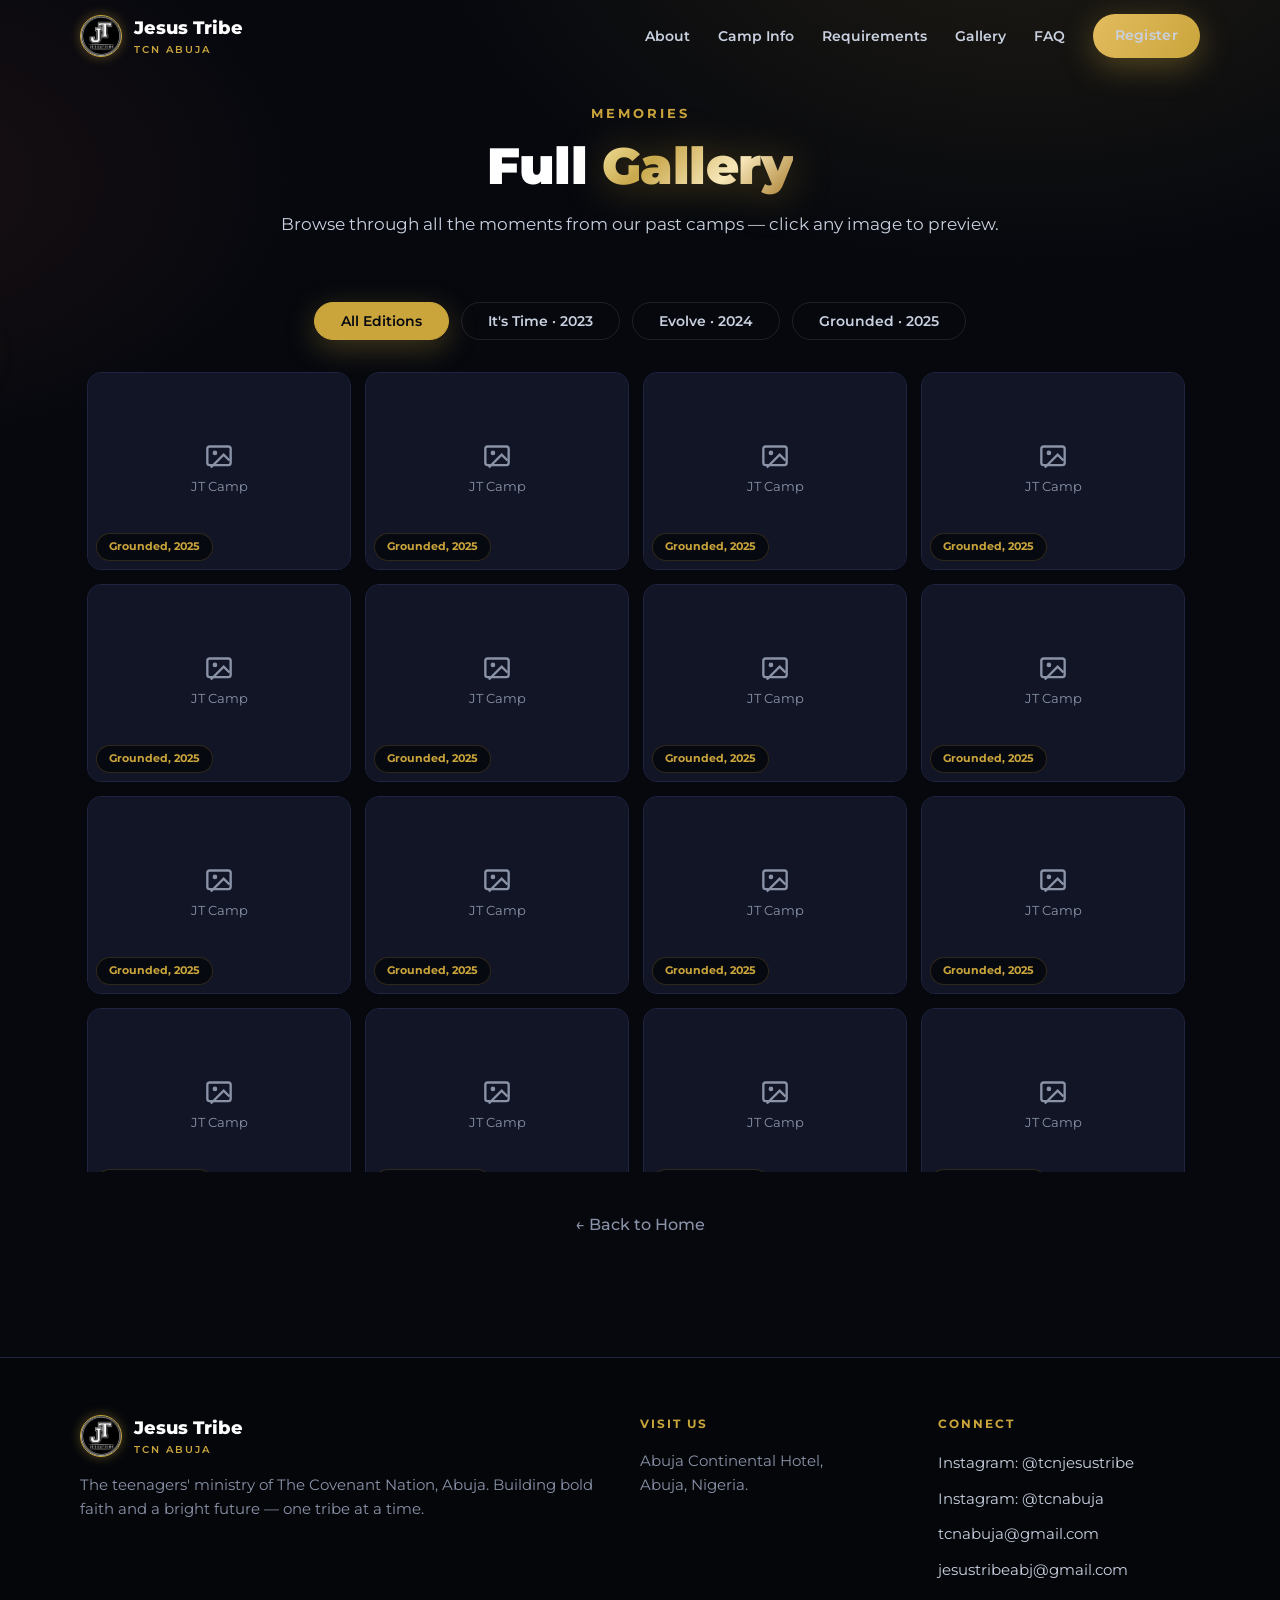
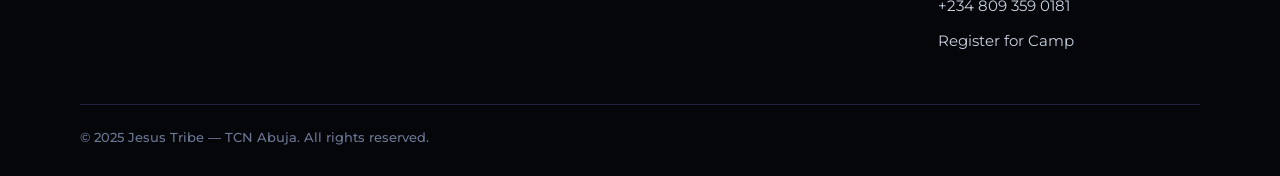
==== gallery.html @ 70e55538 "Update gallery.html" ====
<!DOCTYPE html>
<html lang="en">
<head>
  <meta charset="UTF-8" />
  <meta name="viewport" content="width=device-width, initial-scale=1.0" />
  <title>Gallery — Jesus Tribe Camp | TCN Abuja</title>
  <meta name="description" content="Explore photo memories from Jesus Tribe Abuja Summer Camp — It's Time (2023), Evolve (2024), and Grounded (2025)." />
  <meta property="og:url" content="https://pixelnestudio25.github.io/JT-portal-regen/gallery" />
  <meta property="og:image" content="jt.png" />
  <meta property="og:image:width" content="1200" />
  <meta property="og:image:height" content="1200" />
  <meta property="og:site_name" content="Jesus Tribe Camp — TCN Abuja" />

  <!-- Twitter Card (X/Twitter) -->
  <meta name="twitter:card" content="summary_large_image" />
  <meta name="twitter:title" content="Gallery — Jesus Tribe Abuja Summer Camp" />
  <meta name="twitter:description" content="Explore photo memories from Jesus Tribe Abuja Summer Camp — It's Time (2023), Evolve (2024), and Grounded (2025)." />
  <meta name="twitter:image" content="jt.png" />

  <!-- Favicon (JT monogram) -->
  <link rel="apple-touch-icon" sizes="180x180" href="icon.png">
  <link rel="icon" type="image/png" sizes="32x32" href="favicon-32x32.png">
  <link rel="icon" type="image/png" sizes="16x16" href="favicon-16x16.png">
  <link rel="manifest" href="site.webmanifest">

  <link rel="preconnect" href="https://fonts.googleapis.com" />
  <link rel="preconnect" href="https://fonts.gstatic.com" crossorigin />
  <link href="https://fonts.googleapis.com/css2?family=Montserrat:wght@300;400;500;600;700;800;900&display=swap" rel="stylesheet" />

  <link rel="stylesheet" href="style.css" />

  <style>
    /* ---- Gallery Grid (overrides for full page) ---- */
    .gallery-grid-wrap {
      max-height: 800px;
      overflow-y: auto;
      padding-right: 8px;
      scrollbar-width: thin;
      scrollbar-color: var(--gold) var(--bg-700);
    }
    .gallery-grid-wrap::-webkit-scrollbar {
      width: 6px;
      background: var(--bg-700);
      border-radius: 10px;
    }
    .gallery-grid-wrap::-webkit-scrollbar-thumb {
      background: var(--gold);
      border-radius: 10px;
    }

    .gallery-grid {
      display: flex;
      flex-wrap: wrap;
      gap: 14px;
      justify-content: center;
    }

    .gallery-grid .gallery-item {
      flex: 0 0 calc(25% - 14px);
      min-width: 180px;
      aspect-ratio: 4/3;
      border-radius: var(--radius-sm);
      overflow: hidden;
      position: relative;
      background: var(--bg-700);
      border: 1px solid var(--line);
      transition: transform 0.25s var(--ease), box-shadow 0.25s var(--ease);
      cursor: pointer;
    }

    .gallery-grid .gallery-item:hover {
      transform: scale(1.03);
      box-shadow: 0 16px 32px rgba(202,165,60,0.3);
    }

    .gallery-grid .gallery-item img {
      width: 100%;
      height: 100%;
      object-fit: cover;
      opacity: 0;
      transition: opacity 0.4s ease;
    }
    .gallery-grid .gallery-item img.loaded {
      opacity: 1;
    }

    /* ---- Skeleton Loader ---- */
    .skeleton {
      position: absolute;
      top: 0;
      left: 0;
      width: 100%;
      height: 100%;
      background: var(--bg-700);
      display: flex;
      align-items: center;
      justify-content: center;
      z-index: 1;
    }
    .skeleton::after {
      content: '';
      position: absolute;
      top: 0;
      left: 0;
      right: 0;
      bottom: 0;
      background: linear-gradient(
        90deg,
        var(--bg-700) 25%,
        var(--bg-600) 50%,
        var(--bg-700) 75%
      );
      background-size: 200% 100%;
      animation: shimmer 1.5s infinite;
    }
    @keyframes shimmer {
      0% { background-position: -200% 0; }
      100% { background-position: 200% 0; }
    }
    .skeleton.hidden {
      display: none;
    }

    .gallery-grid .edition-tag {
      position: absolute;
      bottom: 8px;
      left: 8px;
      background: rgba(6,8,14,0.85);
      color: var(--gold);
      font-size: 0.7rem;
      font-weight: 700;
      padding: 4px 12px;
      border-radius: 100px;
      backdrop-filter: blur(6px);
      pointer-events: auto;
      cursor: pointer;
      transition: background 0.2s ease;
      border: 1px solid rgba(202,165,60,0.2);
      z-index: 2;
    }

    .gallery-grid .edition-tag:hover {
      background: rgba(202,165,60,0.2);
    }

    /* ---- Filter Buttons ---- */
    .gallery-filters {
      display: flex;
      flex-wrap: wrap;
      gap: 12px;
      justify-content: center;
      margin-bottom: 32px;
    }

    .filter-btn {
      padding: 10px 26px;
      border-radius: 100px;
      font-weight: 600;
      font-size: 0.85rem;
      background: transparent;
      color: var(--text-soft);
      border: 1px solid var(--glass-border);
      cursor: pointer;
      transition: all 0.3s ease;
      font-family: inherit;
    }

    .filter-btn.active {
      background: var(--gold);
      color: var(--bg-deep);
      border-color: var(--gold);
      box-shadow: 0 8px 30px rgba(202,165,60,0.3);
    }

    .filter-btn:hover:not(.active) {
      border-color: var(--gold);
      color: var(--gold);
    }

    /* ---- Lightbox (Premium Slider) ---- */
    .lightbox {
      position: fixed;
      top: 0;
      left: 0;
      width: 100%;
      height: 100%;
      background: rgba(0,0,0,0.92);
      backdrop-filter: blur(8px);
      z-index: 1000;
      opacity: 0;
      pointer-events: none;
      transition: opacity 0.4s ease;
      display: flex;
      align-items: center;
      justify-content: center;
    }

    .lightbox.open {
      opacity: 1;
      pointer-events: auto;
    }

    .lightbox-content {
      position: relative;
      width: 100%;
      height: 100%;
      max-width: 1200px;
      max-height: 90vh;
      overflow: hidden;
      display: flex;
      align-items: center;
      justify-content: center;
      box-sizing: border-box;
      padding: 0 70px;
    }

    /* ---- Stage (single-image, pixel-based — no percentage drift) ---- */
    .lightbox-stage {
      position: relative;
      width: 100%;
      height: 100%;
      display: flex;
      align-items: center;
      justify-content: center;
      overflow: hidden;
      touch-action: pan-y;
    }

    .lightbox-stage img {
      max-width: 100%;
      max-height: 100%;
      width: auto;
      height: auto;
      object-fit: contain;
      border-radius: 8px;
      box-shadow: 0 20px 60px rgba(0,0,0,0.6);
      user-select: none;
      -webkit-user-drag: none;
      will-change: transform, opacity;
    }

    .lightbox-spinner {
      position: absolute;
      width: 38px;
      height: 38px;
      border-radius: 50%;
      border: 3px solid rgba(255,255,255,0.15);
      border-top-color: var(--gold);
      animation: lb-spin 0.8s linear infinite;
      opacity: 0;
      transition: opacity 0.2s ease;
      pointer-events: none;
    }
    .lightbox-spinner.show { opacity: 1; }
    @keyframes lb-spin { to { transform: rotate(360deg); } }

    /* ---- Navigation Buttons ---- */
    .lightbox-btn {
      position: absolute;
      top: 50%;
      transform: translateY(-50%);
      width: 56px;
      height: 56px;
      border-radius: 50%;
      background: rgba(255,255,255,0.1);
      backdrop-filter: blur(10px);
      border: 1px solid rgba(255,255,255,0.2);
      color: #fff;
      font-size: 28px;
      display: flex;
      align-items: center;
      justify-content: center;
      cursor: pointer;
      transition: all 0.3s ease;
      z-index: 10;
      outline: none;
    }

    .lightbox-btn:hover {
      background: rgba(255,255,255,0.25);
      transform: translateY(-50%) scale(1.1);
      border-color: var(--gold);
      color: var(--gold);
    }

    .lightbox-btn.prev {
      left: 20px;
    }
    .lightbox-btn.next {
      right: 20px;
    }

    /* ---- Close Button ---- */
    .lightbox-close {
      position: absolute;
      top: 24px;
      right: 24px;
      width: 44px;
      height: 44px;
      border: none;
      background: rgba(255,255,255,0.1);
      backdrop-filter: blur(10px);
      border-radius: 50%;
      color: #fff;
      font-size: 28px;
      display: flex;
      align-items: center;
      justify-content: center;
      cursor: pointer;
      transition: all 0.3s ease;
      z-index: 20;
      border: 1px solid rgba(255,255,255,0.2);
    }

    .lightbox-close:hover {
      background: rgba(255,255,255,0.25);
      transform: rotate(90deg) scale(1.1);
      color: var(--gold);
    }

    /* ---- Counter ---- */
    .lightbox-counter {
      position: absolute;
      bottom: 30px;
      left: 50%;
      transform: translateX(-50%);
      color: rgba(255,255,255,0.6);
      font-size: 0.95rem;
      font-weight: 500;
      background: rgba(0,0,0,0.4);
      padding: 8px 20px;
      border-radius: 100px;
      backdrop-filter: blur(6px);
      border: 1px solid rgba(255,255,255,0.1);
      z-index: 10;
      letter-spacing: 1px;
    }

    /* ---- Responsive ---- */
    @media (max-width: 900px) {
      .gallery-grid .gallery-item { flex: 0 0 calc(33.33% - 14px); }
      .lightbox-content { padding: 0 56px; }
      .lightbox-btn {
        width: 44px;
        height: 44px;
        font-size: 22px;
      }
      .lightbox-btn.prev { left: 10px; }
      .lightbox-btn.next { right: 10px; }
    }
    @media (max-width: 680px) {
      .gallery-grid .gallery-item { flex: 0 0 calc(50% - 14px); min-width: unset; }
      .filter-btn { padding: 8px 16px; font-size: 0.75rem; }
      .lightbox-content { padding: 0 44px; }
      .lightbox-btn {
        width: 40px;
        height: 40px;
        font-size: 18px;
      }
      .lightbox-close {
        top: 12px;
        right: 12px;
        width: 36px;
        height: 36px;
        font-size: 22px;
      }
      .lightbox-counter { bottom: 16px; font-size: 0.8rem; padding: 6px 14px; }
    }
    @media (max-width: 420px) {
      .gallery-grid .gallery-item { flex: 0 0 calc(100% - 14px); }
      .lightbox-content { padding: 0 8px; }
      .lightbox-btn.prev { left: 4px; }
      .lightbox-btn.next { right: 4px; }
    }

    /* ---- Placeholder fallback (on error) ---- */
    .placeholder-fallback {
      position: absolute;
      top: 0;
      left: 0;
      width: 100%;
      height: 100%;
      display: flex;
      flex-direction: column;
      align-items: center;
      justify-content: center;
      background: var(--bg-700);
      color: var(--text-muted);
      font-size: 0.8rem;
      z-index: 1;
    }
    .placeholder-fallback svg {
      margin-bottom: 6px;
      width: 28px;
      height: 28px;
      stroke: var(--text-muted);
    }
  </style>
</head>

<body>

  <!-- ======== MOBILE MENU OVERLAY (slides from left) ======== -->
    <div class="mobile-menu-overlay" id="mobileMenuOverlay"></div>
    <nav class="mobile-menu" id="mobileMenu">
        <div class="mobile-menu-inner">
            <button class="mobile-close" id="mobileClose" aria-label="Close menu">
                <svg viewBox="0 0 24 24" width="28" height="28"><path d="M18 6L6 18M6 6l12 12" stroke="currentColor" stroke-width="2"/></svg>
            </button>
            <ul class="mobile-nav-links">
                <li><a href="index.html#about">About</a></li>
                <li><a href="index.html#info">Camp Info</a></li>
                <li><a href="requirements.html">Requirements</a></li>
                <li><a href="gallery.html">Gallery</a></li>
                <li><a href="index.html#faq">FAQ</a></li>
                <li><a href="https://docs.google.com/forms/d/1kpnIahSj8LwPsCqpc6NtySA5wL6x3ZLZyK99R5Oj99w/viewform?edit_requested=true" target="_blank" rel="noopener" class="btn btn-gold mobile-register-btn">Register Now</a></li>
            </ul>
        </div>
    </nav>

    <!-- ======== NAVBAR ======== -->
    <nav class="nav" id="nav">
        <div class="container nav-inner">
            <a href="index.html" class="nav-brand">
                <span class="nav-logo">
                    <img src="jt__icon.png" alt="Jesus Tribe" style="width:100%; height:100%; object-fit:contain;" onerror="this.style.display='none'; this.parentNode.innerHTML='<span class=\'logo-fallback\'>JT</span>';" />
                    <span class="logo-fallback" style="display:none;">JT</span>
                </span>
                <span class="nav-brand-text">
                    Jesus Tribe
                    <small>TCN ABUJA</small>
                </span>
            </a>

            <!-- Desktop links -->
            <ul class="nav-links">
                <li><a href="index.html#about">About</a></li>
                <li><a href="index.html#info">Camp Info</a></li>
                <li><a href="requirements.html">Requirements</a></li>
                <li><a href="gallery.html">Gallery</a></li>
                <li><a href="index.html#faq">FAQ</a></li>
                <li><a href="https://docs.google.com/forms/d/1kpnIahSj8LwPsCqpc6NtySA5wL6x3ZLZyK99R5Oj99w/viewform?edit_requested=true" target="_blank" rel="noopener" class="btn btn-gold nav-register">Register</a></li>
            </ul>

            <!-- Mobile hamburger -->
            <button class="nav-toggle" id="navToggle" aria-label="Open menu">
                <svg viewBox="0 0 24 24" width="28" height="28"><path d="M3 12h18M3 6h18M3 18h18" stroke="currentColor" stroke-width="2"/></svg>
            </button>
        </div>
    </nav>

  <!-- ===== GALLERY PAGE ===== -->
  <section class="section" style="padding-top:100px;">
    <div class="container">
      <div class="section-head reveal">
        <span class="eyebrow">Memories</span>
        <h2>Full <span class="text-gradient">Gallery</span></h2>
        <p>Browse through all the moments from our past camps — click any image to preview.</p>
      </div>

      <!-- FILTERS -->
      <div class="gallery-filters reveal">
        <button class="filter-btn active" data-edition="all">All Editions</button>
        <button class="filter-btn" data-edition="It's Time, 2023">It's Time · 2023</button>
        <button class="filter-btn" data-edition="Evolve, 2024">Evolve · 2024</button>
        <button class="filter-btn" data-edition="Grounded, 2025">Grounded · 2025</button>
      </div>

      <!-- GRID -->
      <div class="gallery-grid-wrap reveal">
        <div class="gallery-grid" id="galleryGrid">
          <!-- Populated by JS -->
        </div>
      </div>

      <!-- Back Link -->
      <div style="text-align:center; margin-top:40px;">
        <a href="index.html" style="color:var(--text-muted); font-weight:500; transition:color 0.2s;" onmouseover="this.style.color='var(--gold)'" onmouseout="this.style.color='var(--text-muted)'">← Back to Home</a>
      </div>
    </div>
  </section>

  <!-- ===== LIGHTBOX (Premium) ===== -->
  <div class="lightbox" id="lightbox" role="dialog" aria-modal="true" aria-label="Photo viewer">
    <div class="lightbox-content">
      <!-- Close Button -->
      <button class="lightbox-close" id="lightboxClose" aria-label="Close">
        <svg viewBox="0 0 24 24" width="24" height="24"><path d="M18 6L6 18M6 6l12 12" stroke="currentColor" stroke-width="2"/></svg>
      </button>

      <!-- Navigation Buttons -->
      <button class="lightbox-btn prev" id="lightboxPrev" aria-label="Previous">
        ‹
      </button>
      <button class="lightbox-btn next" id="lightboxNext" aria-label="Next">
        ›
      </button>

      <!-- Stage -->
      <div class="lightbox-stage" id="lightboxStage">
        <div class="lightbox-spinner" id="lightboxSpinner"></div>
        <img id="lightboxImg" src="" alt="" draggable="false" decoding="async" />
      </div>

      <!-- Counter -->
      <div class="lightbox-counter" id="lightboxCounter">1 / 1</div>
    </div>
  </div>

  <!-- ======== FOOTER ======== -->
    <footer class="footer">
        <div class="container">
            <div class="footer-grid">
                <div>
                    <div class="footer-brand">
                        <span class="nav-logo">
                            <img src="jt__icon.png" alt="Jesus Tribe" onerror="this.style.display='none'; this.parentNode.innerHTML='<span class=\'logo-fallback\'>JT</span>';" />
                        </span>
                        <span class="nav-brand-text" style="font-family:'Montserrat', sans-serif; font-weight:800;">
                            Jesus Tribe<small style="color:var(--gold);">TCN ABUJA</small>
                        </span>
                    </div>
                    <p>The teenagers' ministry of The Covenant Nation, Abuja. Building bold faith and a bright future — one tribe at a time.</p>
                </div>
                <div>
                    <h5>Visit Us</h5>
                    <p>Abuja Continental Hotel,<br />Abuja, Nigeria.</p>
                </div>
                <div>
                    <h5>Connect</h5>
                    <ul>
                        <li><a href="https://instagram.com/tcnjesustribe" target="_blank" rel="noopener">Instagram: @tcnjesustribe</a></li>
                        <li><a href="https://instagram.com/tcnabuja" target="_blank" rel="noopener">Instagram: @tcnabuja</a></li>
                        <li><a href="mailto:tcnabuja@gmail.com">tcnabuja@gmail.com</a></li>
                        <li><a href="mailto:jesustribeabj@gmail.com">jesustribeabj@gmail.com</a></li>
                        <li><a href="tel:+2348093590181">+234 809 359 0181</a></li>
                        <li><a href="https://docs.google.com/forms/d/1kpnIahSj8LwPsCqpc6NtySA5wL6x3ZLZyK99R5Oj99w/viewform?edit_requested=true" target="_blank" rel="noopener">Register for Camp</a></li>
                    </ul>
                </div>
            </div>
            <div class="footer-bottom">
                <small>© <span id="year">2025</span> Jesus Tribe — TCN Abuja. All rights reserved.</small>
            </div>
        </div>
    </footer>

  <!-- ===== SCRIPTS ===== -->
  <script>
    // ============================================================
    //  GALLERY — FULL FILTERABLE GRID
    // ============================================================

    var galleryPhotos = [];
    var filteredPhotos = [];

    // ---- PHOTOS ARRAY (full) ----
    galleryPhotos = [
      // ===== Grounded, 2025 (30 images) =====
      { label: 'Main Worship', src: 'https://res.cloudinary.com/mijmkfdo/image/upload/IMG_6537.jpg', edition: "Grounded, 2025" },
      { label: 'Moments', src: 'https://res.cloudinary.com/mijmkfdo/image/upload/IMG_5900.jpg', edition: "Grounded, 2025" },
      { label: 'Sessions', src: 'https://res.cloudinary.com/mijmkfdo/image/upload/IMG_5908.jpg', edition: "Grounded, 2025" },
      { label: 'Moments', src: 'https://res.cloudinary.com/mijmkfdo/image/upload/IMG_6343.jpg', edition: "Grounded, 2025" },
      { label: 'Moments', src: 'https://res.cloudinary.com/mijmkfdo/image/upload/IMG_6397.jpg', edition: "Grounded, 2025" },
      { label: 'Moments', src: 'https://res.cloudinary.com/mijmkfdo/image/upload/IMG_6402.jpg', edition: "Grounded, 2025" },
      { label: 'Creative Tracks', src: 'https://res.cloudinary.com/mijmkfdo/image/upload/IMG_6419.jpg', edition: "Grounded, 2025" },
      { label: 'Moments', src: 'https://res.cloudinary.com/mijmkfdo/image/upload/IMG_6421.jpg', edition: "Grounded, 2025" },
      { label: 'Camp Highlights', src: 'https://res.cloudinary.com/mijmkfdo/image/upload/IMG_6460.jpg', edition: "Grounded, 2025" },
      { label: 'Arrival & Check-in', src: 'https://res.cloudinary.com/mijmkfdo/image/upload/IMG_5181.jpg', edition: "Grounded, 2025" },
      { label: 'Moments', src: 'https://res.cloudinary.com/mijmkfdo/image/upload/IMG_5183.jpg', edition: "Grounded, 2025" },
      { label: 'Moments', src: 'https://res.cloudinary.com/mijmkfdo/image/upload/IMG_5189.jpg', edition: "Grounded, 2025" },
      { label: 'Teaching Session', src: 'https://res.cloudinary.com/mijmkfdo/image/upload/IMG_5192.jpg', edition: "Grounded, 2025" },
      { label: 'Games & Fun', src: 'https://res.cloudinary.com/mijmkfdo/image/upload/IMG_5200.jpg', edition: "Grounded, 2025" },
      { label: 'Small Groups', src: 'https://res.cloudinary.com/mijmkfdo/image/upload/IMG_5209.jpg', edition: "Grounded, 2025" },
      { label: 'Prayer Session', src: 'https://res.cloudinary.com/mijmkfdo/image/upload/IMG_5210.jpg', edition: "Grounded, 2025" },
      { label: 'Group Activities', src: 'https://res.cloudinary.com/mijmkfdo/image/upload/IMG_5215.jpg', edition: "Grounded, 2025" },
      { label: 'Crowd Energy', src: 'https://res.cloudinary.com/mijmkfdo/image/upload/IMG_4745.jpg', edition: "Grounded, 2025" },
      { label: 'Attendee Portrait', src: 'https://res.cloudinary.com/mijmkfdo/image/upload/IMG_4767.jpg', edition: "Grounded, 2025" },
      { label: 'Group Interaction', src: 'https://res.cloudinary.com/mijmkfdo/image/upload/IMG_4771.jpg', edition: "Grounded, 2025" },
      { label: 'Attentive Listener', src: 'https://res.cloudinary.com/mijmkfdo/image/upload/IMG_4779.jpg', edition: "Grounded, 2025" },
      { label: 'Seated Audience', src: 'https://res.cloudinary.com/mijmkfdo/image/upload/IMG_4787.jpg', edition: "Grounded, 2025" },
      { label: 'Event Atmosphere', src: 'https://res.cloudinary.com/mijmkfdo/image/upload/IMG_4790.jpg', edition: "Grounded, 2025" },
      { label: 'Speaker Moment', src: 'https://res.cloudinary.com/mijmkfdo/image/upload/IMG_4806.jpg', edition: "Grounded, 2025" },
      { label: 'Keynote Session', src: 'https://res.cloudinary.com/mijmkfdo/image/upload/IMG_4868.jpg', edition: "Grounded, 2025" },
      { label: 'Engaged Attendees', src: 'https://res.cloudinary.com/mijmkfdo/image/upload/IMG_4881.jpg', edition: "Grounded, 2025" },
      { label: 'Evening Crowd', src: 'https://res.cloudinary.com/mijmkfdo/image/upload/IMG_4896.jpg', edition: "Grounded, 2025" },
      { label: 'Networking Moment', src: 'https://res.cloudinary.com/mijmkfdo/image/upload/IMG_4900.jpg', edition: "Grounded, 2025" },
      { label: 'Stage Overview', src: 'https://res.cloudinary.com/mijmkfdo/image/upload/IMG_4930.jpg', edition: "Grounded, 2025" },

      // ===== It's Time, 2023 (20 images) =====
      { label: 'Check-in', src: 'https://res.cloudinary.com/mijmkfdo/image/upload/_MG_0476.jpg', edition: "It's Time, 2023" },
      { label: 'Moments', src: 'https://res.cloudinary.com/mijmkfdo/image/upload/_MG_0477.jpg', edition: "It's Time, 2023" },
      { label: 'Workshop', src: 'https://res.cloudinary.com/mijmkfdo/image/upload/_MG_0487.jpg', edition: "It's Time, 2023" },
      { label: 'Networking', src: 'https://res.cloudinary.com/mijmkfdo/image/upload/_MG_0488.jpg', edition: "It's Time, 2023" },
      { label: 'Community', src: 'https://res.cloudinary.com/mijmkfdo/image/upload/_MG_0496.jpg', edition: "It's Time, 2023" },
      { label: 'Group Photo', src: 'https://res.cloudinary.com/mijmkfdo/image/upload/_MG_1285.jpg', edition: "It's Time, 2023" },
      { label: 'Team', src: 'https://res.cloudinary.com/mijmkfdo/image/upload/_MG_1286.jpg', edition: "It's Time, 2023" },
      { label: 'Learning', src: 'https://res.cloudinary.com/mijmkfdo/image/upload/_MG_1309.jpg', edition: "It's Time, 2023" },
      { label: 'Audience', src: 'https://res.cloudinary.com/mijmkfdo/image/upload/_MG_1310.jpg', edition: "It's Time, 2023" },
      { label: 'Creative Session', src: 'https://res.cloudinary.com/mijmkfdo/image/upload/_MG_1311.jpg', edition: "It's Time, 2023" },
      { label: 'Workshop', src: 'https://res.cloudinary.com/mijmkfdo/image/upload/_MG_1313.jpg', edition: "It's Time, 2023" },
      { label: 'Speakers', src: 'https://res.cloudinary.com/mijmkfdo/image/upload/_MG_1315.jpg', edition: "It's Time, 2023" },
      { label: 'Collaboration', src: 'https://res.cloudinary.com/mijmkfdo/image/upload/_MG_1316.jpg', edition: "It's Time, 2023" },
      { label: 'Presentation', src: 'https://res.cloudinary.com/mijmkfdo/image/upload/_MG_1319.jpg', edition: "It's Time, 2023" },
      { label: 'Discussion', src: 'https://res.cloudinary.com/mijmkfdo/image/upload/_MG_1320.jpg', edition: "It's Time, 2023" },
      { label: 'Portrait', src: 'https://res.cloudinary.com/mijmkfdo/image/upload/_MG_1321.jpg', edition: "It's Time, 2023" },
      { label: 'Community', src: 'https://res.cloudinary.com/mijmkfdo/image/upload/_MG_1328.jpg', edition: "It's Time, 2023" },
      { label: 'Interaction', src: 'https://res.cloudinary.com/mijmkfdo/image/upload/_MG_1331.jpg', edition: "It's Time, 2023" },
      { label: 'Teaching', src: 'https://res.cloudinary.com/mijmkfdo/image/upload/_MG_1334.jpg', edition: "It's Time, 2023" },

      // ===== Evolve, 2024 (30 images) =====
      { label: 'Check-in', src: 'https://res.cloudinary.com/mijmkfdo/image/upload/_MG_2475.jpg', edition: "Evolve, 2024" },
      { label: 'Speaker', src: 'https://res.cloudinary.com/mijmkfdo/image/upload/_MG_2476.jpg', edition: "Evolve, 2024" },
      { label: 'Presentation', src: 'https://res.cloudinary.com/mijmkfdo/image/upload/_MG_2478.jpg', edition: "Evolve, 2024" },
      { label: 'Discussion', src: 'https://res.cloudinary.com/mijmkfdo/image/upload/_MG_2483.jpg', edition: "Evolve, 2024" },
      { label: 'Audience', src: 'https://res.cloudinary.com/mijmkfdo/image/upload/_MG_2484.jpg', edition: "Evolve, 2024" },
      { label: 'Worship', src: 'https://res.cloudinary.com/mijmkfdo/image/upload/_MG_2486.jpg', edition: "Evolve, 2024" },
      { label: 'Praise', src: 'https://res.cloudinary.com/mijmkfdo/image/upload/_MG_2487.jpg', edition: "Evolve, 2024" },
      { label: 'Moments', src: 'https://res.cloudinary.com/mijmkfdo/image/upload/_MG_2490.jpg', edition: "Evolve, 2024" },
      { label: 'Community', src: 'https://res.cloudinary.com/mijmkfdo/image/upload/_MG_2493.jpg', edition: "Evolve, 2024" },
      { label: 'Engagement', src: 'https://res.cloudinary.com/mijmkfdo/image/upload/_MG_2495.jpg', edition: "Evolve, 2024" },
      { label: 'Audience', src: 'https://res.cloudinary.com/mijmkfdo/image/upload/_MG_2497.jpg', edition: "Evolve, 2024" },
      { label: 'Learning', src: 'https://res.cloudinary.com/mijmkfdo/image/upload/_MG_2500.jpg', edition: "Evolve, 2024" },
      { label: 'Discussion', src: 'https://res.cloudinary.com/mijmkfdo/image/upload/_MG_2502.jpg', edition: "Evolve, 2024" },
      { label: 'Celebration', src: 'https://res.cloudinary.com/mijmkfdo/image/upload/_MG_2510.jpg', edition: "Evolve, 2024" },
      { label: 'Speaker', src: 'https://res.cloudinary.com/mijmkfdo/image/upload/_MG_2511.jpg', edition: "Evolve, 2024" },
      { label: 'Panel', src: 'https://res.cloudinary.com/mijmkfdo/image/upload/_MG_2518.jpg', edition: "Evolve, 2024" },
      { label: 'Conversation', src: 'https://res.cloudinary.com/mijmkfdo/image/upload/_MG_2541.jpg', edition: "Evolve, 2024" },
      { label: 'Portrait', src: 'https://res.cloudinary.com/mijmkfdo/image/upload/_MG_2549.jpg', edition: "Evolve, 2024" },
      { label: 'Session', src: 'https://res.cloudinary.com/mijmkfdo/image/upload/_MG_2556.jpg', edition: "Evolve, 2024" },
      { label: 'Panel', src: 'https://res.cloudinary.com/mijmkfdo/image/upload/_MG_2566.jpg', edition: "Evolve, 2024" },
      { label: 'Discussion', src: 'https://res.cloudinary.com/mijmkfdo/image/upload/_MG_2568.jpg', edition: "Evolve, 2024" },
      { label: 'Moments', src: 'https://res.cloudinary.com/mijmkfdo/image/upload/_MG_2576.jpg', edition: "Evolve, 2024" },
      { label: 'Portrait', src: 'https://res.cloudinary.com/mijmkfdo/image/upload/_MG_2581.jpg', edition: "Evolve, 2024" },
      { label: 'Speaker', src: 'https://res.cloudinary.com/mijmkfdo/image/upload/_MG_2582.jpg', edition: "Evolve, 2024" },
      { label: 'Volunteer', src: 'https://res.cloudinary.com/mijmkfdo/image/upload/_MG_2587.jpg', edition: "Evolve, 2024" },
      { label: 'Group Photo', src: 'https://res.cloudinary.com/mijmkfdo/image/upload/_MG_2590.jpg', edition: "Evolve, 2024" },
      { label: 'Team', src: 'https://res.cloudinary.com/mijmkfdo/image/upload/_MG_2592.jpg', edition: "Evolve, 2024" },
      { label: 'Basketball', src: 'https://res.cloudinary.com/mijmkfdo/image/upload/_MG_2641.jpg', edition: "Evolve, 2024" },
      { label: 'Community', src: 'https://res.cloudinary.com/mijmkfdo/image/upload/_MG_2644.jpg', edition: "Evolve, 2024" }
    ];

    // ---- Render function (with skeleton) ----
    function renderGallery(edition) {
      var grid = document.getElementById('galleryGrid');
      if (!grid) return;

      grid.innerHTML = '';
      filteredPhotos = edition === 'all'
        ? galleryPhotos
        : galleryPhotos.filter(function(p) { return p.edition === edition; });

      if (filteredPhotos.length === 0) {
        grid.innerHTML = '<p style="color:var(--text-muted); text-align:center; width:100%; padding:40px 0;">No photos for this edition yet.</p>';
        window._filteredPhotos = [];
        return;
      }

      filteredPhotos.forEach(function(photo, index) {
        var item = document.createElement('div');
        item.className = 'gallery-item';
        item.dataset.index = index;

        // ---- Skeleton loader ----
        var skeleton = document.createElement('div');
        skeleton.className = 'skeleton';
        item.appendChild(skeleton);

        // ---- Image ----
        var img = document.createElement('img');
        img.src = photo.src;
        img.alt = photo.label;
        img.loading = 'lazy';
        img.decoding = 'async';
        img.onload = function() {
          skeleton.classList.add('hidden');
          img.classList.add('loaded');
        };
        img.onerror = function() {
          skeleton.classList.add('hidden');
          this.style.display = 'none';
          var fb = item.querySelector('.placeholder-fallback');
          if (fb) fb.style.display = 'flex';
        };
        item.appendChild(img);

        // ---- Fallback (if image fails) ----
        var fallback = document.createElement('div');
        fallback.className = 'placeholder-content placeholder-fallback';
        fallback.style.display = 'none';
        fallback.innerHTML = '<svg viewBox="0 0 24 24" width="28" height="28"><rect x="2" y="3" width="20" height="16" rx="2" stroke="currentColor" stroke-width="2" fill="none"/><circle cx="8.5" cy="8.5" r="1.5" fill="currentColor"/><path d="M21 15l-5-5L5 21" stroke="currentColor" stroke-width="2" fill="none"/></svg><span>JT Camp</span>';
        item.appendChild(fallback);

        // ---- Edition tag ----
        var tag = document.createElement('span');
        tag.className = 'edition-tag';
        tag.textContent = photo.edition || 'Moments';
        item.appendChild(tag);

        // ---- Click to open lightbox ----
        item.addEventListener('click', function() {
          var idx = parseInt(this.dataset.index);
          openLightbox(idx);
        });

        grid.appendChild(item);
      });

      window._filteredPhotos = filteredPhotos;
    }

    // ---- Filter buttons ----
    var btns = document.querySelectorAll('.filter-btn');
    btns.forEach(function(btn) {
      btn.addEventListener('click', function() {
        btns.forEach(function(b) { b.classList.remove('active'); });
        this.classList.add('active');
        renderGallery(this.dataset.edition);
      });
    });

    // ---- Clicking tag filters ----
    document.getElementById('galleryGrid').addEventListener('click', function(e) {
      var tag = e.target.closest('.edition-tag');
      if (tag) {
        e.stopPropagation();
        var edition = tag.textContent.trim();
        var btns = document.querySelectorAll('.filter-btn');
        btns.forEach(function(btn) {
          if (btn.dataset.edition === edition || btn.textContent.trim() === edition) {
            btn.click();
          }
        });
      }
    });

    // ---- Initial render ----
    renderGallery('all');

    // ============================================================
    //  LIGHTBOX — single-image stage, pixel-based (no % drift bugs)
    // ============================================================

    var lightbox = document.getElementById('lightbox');
    var stage = document.getElementById('lightboxStage');
    var lbImg = document.getElementById('lightboxImg');
    var spinner = document.getElementById('lightboxSpinner');
    var counter = document.getElementById('lightboxCounter');
    var closeBtn = document.getElementById('lightboxClose');
    var prevBtn = document.getElementById('lightboxPrev');
    var nextBtn = document.getElementById('lightboxNext');

    var currentIndex = 0;
    var totalPhotos = 0;
    var isAnimating = false;
    var isDragging = false;
    var dragStartX = 0;
    var dragCurrentX = 0;
    var preloadCache = {};
    var ANIM_MS = 260;

    // ---- Preload neighbor images so nav feels instant ----
    function preload(src) {
      if (!src || preloadCache[src]) return;
      var im = new Image();
      im.src = src;
      preloadCache[src] = im;
    }
    function preloadNeighbors(index) {
      var photos = window._filteredPhotos || [];
      var total = photos.length;
      if (!total) return;
      preload(photos[(index - 1 + total) % total].src);
      preload(photos[(index + 1) % total].src);
    }

    // ---- Show a given photo index, optional slide direction (1 = came from next, -1 = came from prev, 0 = no animation) ----
    function setImage(index, dir) {
      var photos = window._filteredPhotos || [];
      totalPhotos = photos.length;
      if (!totalPhotos) return;
      var photo = photos[index];
      if (!photo) return;

      spinner.classList.add('show');

      var swap = function() {
        lbImg.onload = function() { spinner.classList.remove('show'); };
        lbImg.onerror = function() { spinner.classList.remove('show'); };
        lbImg.src = photo.src;
        lbImg.alt = photo.label || 'Camp photo';

        if (dir) {
          lbImg.style.transition = 'none';
          lbImg.style.transform = 'translateX(' + (dir * 32) + 'px)';
          lbImg.style.opacity = '0';
          void lbImg.offsetHeight; // reflow
          lbImg.style.transition = 'transform ' + ANIM_MS + 'ms cubic-bezier(0.25,0.8,0.25,1), opacity ' + ANIM_MS + 'ms ease';
          lbImg.style.transform = 'translateX(0)';
          lbImg.style.opacity = '1';
        } else {
          lbImg.style.transition = 'none';
          lbImg.style.transform = 'translateX(0)';
          lbImg.style.opacity = '1';
        }
      };

      if (dir) {
        // slide the current image out first, then swap + slide in
        lbImg.style.transition = 'transform ' + ANIM_MS + 'ms ease, opacity ' + ANIM_MS + 'ms ease';
        lbImg.style.transform = 'translateX(' + (dir * -32) + 'px)';
        lbImg.style.opacity = '0';
        setTimeout(swap, ANIM_MS);
      } else {
        swap();
      }

      preloadNeighbors(index);
    }

    function updateCounter() {
      if (counter) counter.textContent = (currentIndex + 1) + ' / ' + totalPhotos;
    }

    function openLightbox(index) {
      currentIndex = index;
      setImage(index, 0);
      updateCounter();
      lightbox.classList.add('open');
      document.body.style.overflow = 'hidden';
    }

    function closeLightbox() {
      lightbox.classList.remove('open');
      document.body.style.overflow = '';
    }

    // ---- Navigate (1 = next, -1 = prev) ----
    function navigate(direction) {
      if (isAnimating || totalPhotos <= 1) return;
      isAnimating = true;
      currentIndex = (currentIndex + direction + totalPhotos) % totalPhotos;
      setImage(currentIndex, direction);
      updateCounter();
      setTimeout(function() { isAnimating = false; }, ANIM_MS * 2 + 30);
    }

    // ---- Buttons / backdrop / keyboard ----
    prevBtn.addEventListener('click', function(e) { e.stopPropagation(); navigate(-1); });
    nextBtn.addEventListener('click', function(e) { e.stopPropagation(); navigate(1); });
    closeBtn.addEventListener('click', closeLightbox);
    lightbox.addEventListener('click', function(e) {
      if (e.target === lightbox) closeLightbox();
    });
    document.addEventListener('keydown', function(e) {
      if (!lightbox.classList.contains('open')) return;
      if (e.key === 'ArrowLeft') navigate(-1);
      if (e.key === 'ArrowRight') navigate(1);
      if (e.key === 'Escape') closeLightbox();
    });

    // ---- Drag / swipe (plain pixels — works the same at any viewport width) ----
    function dragStart(x) {
      if (isAnimating) return;
      isDragging = true;
      dragStartX = x;
      dragCurrentX = 0;
      lbImg.style.transition = 'none';
    }
    function dragMove(x) {
      if (!isDragging) return;
      dragCurrentX = x - dragStartX;
      lbImg.style.transform = 'translateX(' + dragCurrentX + 'px)';
      lbImg.style.opacity = String(1 - Math.min(Math.abs(dragCurrentX) / 400, 0.5));
    }
    function dragEnd() {
      if (!isDragging) return;
      isDragging = false;
      var threshold = 60;
      if (dragCurrentX <= -threshold) {
        navigate(1);
      } else if (dragCurrentX >= threshold) {
        navigate(-1);
      } else {
        lbImg.style.transition = 'transform 0.3s ease, opacity 0.3s ease';
        lbImg.style.transform = 'translateX(0)';
        lbImg.style.opacity = '1';
      }
      dragCurrentX = 0;
    }

    stage.addEventListener('touchstart', function(e) {
      dragStart(e.touches[0].clientX);
    }, { passive: true });
    stage.addEventListener('touchmove', function(e) {
      dragMove(e.touches[0].clientX);
    }, { passive: true });
    stage.addEventListener('touchend', dragEnd, { passive: true });

    stage.addEventListener('mousedown', function(e) {
      if (e.target.closest('button')) return;
      dragStart(e.clientX);
    });
    document.addEventListener('mousemove', function(e) { dragMove(e.clientX); });
    document.addEventListener('mouseup', dragEnd);

    // ---- Scroll reveal (simple) ----
    var reveals = document.querySelectorAll('.reveal');
    if ('IntersectionObserver' in window) {
      var obs = new IntersectionObserver(function(entries) {
        entries.forEach(function(e) {
          if (e.isIntersecting) {
            e.target.classList.add('visible');
            obs.unobserve(e.target);
          }
        });
      }, { threshold: 0.1 });
      reveals.forEach(function(r) { obs.observe(r); });
    } else {
      reveals.forEach(function(r) { r.classList.add('visible'); });
    }
  </script>

</body>
</html>
---- style.css ----
/* ============================================================================
   JESUS TRIBE ABUJA SUMMER CAMP — EDITION 4
   Premium Stylesheet — Montserrat only, rich glows, animations
   ========================================================================== */

/* ---- DESIGN TOKENS ---- */
:root {
  --bg-deep:    #06080E;
  --bg-900:     #04060A;
  --bg-800:     #0A0D17;
  --bg-700:     #111526;
  --bg-600:     #181D33;
  --line:       #1F2540;

  --gold:       #CAA53C;
  --gold-bright:#E2BC5E;
  --cta:        #cc6d47;
  --cta-hover:  #ffd969;

  --text:       #FFFFFF;
  --text-soft:  #C9D1E0;
  --text-muted: #8A93A8;
  --text-faint: #6B7793;

  --glass-bg:     rgba(255,255,255,0.04);
  --glass-border: rgba(255,255,255,0.10);
  --glass-blur:   20px;
  --shadow-gold:  0 8px 32px rgba(202,165,60,0.35);
  --shadow-cta:   0 10px 30px rgba(232,106,77,0.5);

  --radius:     20px;
  --radius-sm:  14px;
  --ease:       cubic-bezier(0.23, 1, 0.32, 1);
  --t-fast:     0.2s;
  --t:          0.35s;

  --font-body:  'Montserrat', sans-serif;
}

* { box-sizing: border-box; margin:0; padding:0; }
html { scroll-behavior: smooth; -webkit-text-size-adjust: 100%; }

body {
  font-family: var(--font-body);
  background: var(--bg-deep);
  color: var(--text);
  line-height: 1.6;
  overflow-x: hidden;
  min-height: 100vh;
  -webkit-font-smoothing: antialiased;
}

body::before {
  content: "";
  position: fixed; inset: 0; z-index: -2;
  background:
    radial-gradient(1000px 600px at 80% -10%, rgba(202,165,60,0.12), transparent 60%),
    radial-gradient(800px 500px at -10% 20%, rgba(232,106,77,0.09), transparent 55%),
    var(--bg-deep);
}

img { max-width:100%; display:block; }
a { color:inherit; text-decoration:none; }
button { font-family:inherit; cursor:pointer; border:none; background:none; }
ul { list-style:none; }

/* ---- TYPOGRAPHY ---- */
h1,h2,h3,h4 {
  font-weight: 800;
  line-height: 1.1;
  letter-spacing: -0.5px;
  color: var(--text);
}

.container {
  width: 100%;
  max-width: 1200px;
  margin-inline: auto;
  padding-inline: clamp(16px, 4vw, 40px);
}
.section {
  padding-block: clamp(64px, 10vw, 120px);
  position: relative;
}
.section-head {
  text-align: center;
  max-width: 720px;
  margin: 0 auto clamp(36px, 6vw, 64px);
}
.eyebrow {
  display: inline-block;
  font-weight: 700;
  font-size: 0.8rem;
  letter-spacing: 3px;
  text-transform: uppercase;
  color: var(--gold);
  margin-bottom: 14px;
}
.section-head h2 {
  font-size: clamp(2rem, 5vw, 3.2rem);
  font-weight: 900;
}
.section-head p {
  color: var(--text-soft);
  margin-top: 16px;
  font-size: 1.05rem;
  font-weight: 400;
}

.text-gradient {
  background: linear-gradient(135deg,
    #F5E6A3 0%,      /* bright champagne reflection */
    #C9A84C 30%,     /* mid‑gold body */
    #F7E7B9 65%,     /* hot‑spot highlight */
    #A87D2E 100%     /* deep bronze shadow – adds weight */
  );
  -webkit-background-clip: text;
  background-clip: text;
  color: transparent;

  /* Optional: add a subtle outer glow for extra "quality" */
  filter: drop-shadow(0 4px 20px rgba(197, 155, 39, 0.38));
}

/* ---- BUTTONS & GLOW EFFECTS ---- */
.btn {
  display: inline-flex;
  align-items: center;
  justify-content: center;
  gap: 10px;
  padding: 14px 28px;
  border-radius: 100px;
  font-weight: 700;
  font-size: 0.95rem;
  letter-spacing: 0.3px;
  transition: transform var(--t-fast) var(--ease), box-shadow var(--t), background var(--t);
  white-space: nowrap;
}
.btn:active { transform: scale(0.97); }

.btn-primary {
  background: var(--cta);
  color: #fff;
  box-shadow: var(--shadow-cta);
  position: relative;
  overflow: hidden;
}
.btn-primary::after {
  content: '';
  position: absolute;
  inset: 0;
  background: linear-gradient(135deg, rgba(255,255,255,0.2) 0%, transparent 60%);
  pointer-events: none;
}
.btn-primary:hover {
  transform: translateY(-3px);
  box-shadow: 0 20px 45px rgba(255, 211, 92, 0.86);
}
.glow-effect {
  animation: glowPulse 2s infinite alternate;
}

.btn-gold {
  background: linear-gradient(120deg, var(--gold-bright), var(--gold));
  color: var(--bg-deep);
  box-shadow: var(--shadow-gold);
}
.btn-gold:hover {
  transform: translateY(-3px);
  box-shadow: 0 14px 40px rgba(202,165,60,0.6);
}

.btn-ghost {
  background: rgba(202, 165, 60, 0.08);
  border: 1px solid rgba(202, 165, 60, 0.5);
  color: var(--gold);
  backdrop-filter: blur(10px);
  transition: background 0.25s ease, border-color 0.25s ease, transform 0.25s ease;
}

.btn-ghost:hover {
  background: rgba(202, 165, 60, 0.15);
  border-color: var(--gold);
  transform: translateY(-3px);
}

/* ---- GLASS CARD ---- */
.glass {
  background: var(--glass-bg);
  border: 1px solid var(--glass-border);
  border-radius: var(--radius);
  backdrop-filter: blur(var(--glass-blur));
  -webkit-backdrop-filter: blur(var(--glass-blur));
  box-shadow: 0 8px 30px rgba(0,0,0,0.3);
}

/* ============================================================
   INTRO OVERLAY — typewriter fix
   Formula: left: 50% + translateX(-logoSize/2) = logo's left edge
   No JS needed. Change --logo-size in one place per breakpoint.
   ============================================================ */

/* ---- OVERLAY ---- */
.intro-overlay {
  position: fixed; inset: 0; z-index: 1000;
  background: var(--bg-deep);
  display: grid; place-items: center;
  opacity: 1; visibility: visible;
  transition: opacity 0.7s ease, visibility 0.7s ease;
}
.intro-overlay.hide {
  opacity: 0; visibility: hidden; pointer-events: none;
}

/* ---- LOGO + TAGLINE STACK ---- */
/* Flexbox column centers both children as a unit, automatically,
   regardless of logo size or text length. No JS, no manual offsets. */
.intro-logo {
  display: flex;
  flex-direction: column;
  align-items: center;
  gap: 20px;
}

.intro-logo-svg {
  display: block;
  width: 130px;
  height: 130px;
  animation: logoIntro 1s ease-out forwards;
}

/* ---- TAGLINE ---- */
.intro-tagline-wrapper {
  overflow: hidden;
  white-space: nowrap;
}

.intro-tagline {
  display: block;
  color: var(--gold);
  font-weight: 700;
  letter-spacing: 4px;
  text-transform: uppercase;
  font-size: 0.95rem;
  margin: 0;
  text-align: center;
}

/* ---- MOBILE ---- */
@media (max-width: 680px) {
  .intro-logo {
    gap: 14px;
  }
  .intro-logo-svg {
    width: 80px;
    height: 80px;
  }
  .intro-tagline {
    font-size: 0.85rem;
    letter-spacing: 2px;
  }
}

/* ---- NAVIGATION ---- */
.nav {
  position: fixed; top:0; left:0; right:0; z-index: 100;
  transition: background var(--t), backdrop-filter var(--t), border-color var(--t);
  border-bottom: 1px solid transparent;
}
.nav.scrolled {
  background: rgba(6,8,14,0.8);
  backdrop-filter: blur(14px);
  border-bottom-color: var(--line);
}
.nav-inner {
  display: flex; align-items: center; justify-content: space-between;
  height: 72px;
}
.nav-brand {
  display: flex; align-items: center; gap: 12px;
}
.nav-logo {
  width: 42px; height: 42px; border-radius: 50%;
  background: rgba(255,255,255,0.06);
  display: grid; place-items: center;
  overflow: hidden; flex-shrink: 0;
  border: 1px solid var(--gold);
  box-shadow: 0 0 12px rgba(202,165,60,0.4);
}
.nav-logo img { width:100%; height:100%; object-fit:cover; }
.logo-fallback {
  font-weight: 800; font-size: 1.2rem;
  color: var(--gold); background: var(--bg-deep);
  width: 100%; height: 100%; display: grid; place-items: center;
}
.nav-brand-text {
  font-weight: 800;
  font-size: 1.1rem;
}
.nav-brand-text small {
  display: block;
  font-size: 0.62rem;
  letter-spacing: 2px;
  color: var(--gold);
  font-weight: 600;
}

.nav-links {
  display: flex; align-items: center; gap: 28px;
}
.nav-links a {
  font-size: 0.9rem;
  color: var(--text-soft);
  font-weight: 600;
  transition: color var(--t-fast);
}
.nav-links a:hover { color: var(--gold); }
.nav-register { padding: 10px 22px; }

.nav-toggle { display: none; background: none; color: var(--text); }

/* ---- MOBILE MENU (left slide) ---- */
.mobile-menu-overlay {
  position: fixed; inset: 0; z-index: 110;
  background: rgba(0,0,0,0.7);
  visibility: hidden; opacity: 0;
  transition: opacity 0.3s ease, visibility 0.3s ease;
}
.mobile-menu-overlay.active {
  visibility: visible; opacity: 1;
}
.mobile-menu {
  position: fixed; top: 0; left: 0; width: 280px; height: 100vh;
  z-index: 120;
  background: var(--bg-800);
  border-right: 1px solid var(--line);
  backdrop-filter: blur(16px);
  transform: translateX(-100%);
  transition: transform 0.35s var(--ease);
  padding: 30px 20px;
  display: flex; flex-direction: column;
}
.mobile-menu.active {
  transform: translateX(0);
}
.mobile-menu-inner {
  display: flex; flex-direction: column; height: 100%;
}
.mobile-close {
  align-self: flex-end;
  color: var(--text);
  margin-bottom: 20px;
}
.mobile-nav-links {
  display: flex; flex-direction: column; gap: 18px;
}
.mobile-nav-links a {
  font-size: 1.1rem; font-weight: 600; color: var(--text-soft);
  padding: 8px 0; transition: color 0.2s;
}
.mobile-nav-links a:hover { color: var(--gold); }

/* ---- Mobile register button fix ---- */
.mobile-register-btn {
  display: inline-flex !important;
  align-items: center;
  justify-content: center;
  padding: 12px 24px !important;
  width: 100%;
  text-align: center;
  margin-top: 8px;
  font-size: 1rem;
}

/* ---- HERO ---- */

/*
  CHANGES SUMMARY:
  1. Consolidated dual darkening (opacity + overlay) into one clean overlay
  2. Fixed hero-logo z-index stacking with explicit isolation
  3. Removed redundant 70px top margin on hero-logo
  4. Gave hero-theme and hero-tagline distinct visual roles (no more competition)
  5. Fixed h1 line-height from 0.98 → 1.05 to prevent descender clipping
  6. Replaced --ease variable reference with an explicit cubic-bezier
  7. Reduced simultaneous animations from 4 to 2 (float removed, glowPulse kept)
  8. Added border-radius to .cd-unit so countdown pills match the rendered design
  9. Added @media (prefers-reduced-motion) for accessibility
*/

.hero {
  position: relative;
  min-height: 100vh;
  display: grid;
  place-items: center;
  text-align: center;
  padding: 120px var(--gutter) 60px;
  overflow: hidden;
}

/* --- Background ---
   FIXED: Removed opacity: 0.45 from the image.
   Now the overlay alone controls darkness — one knob, not two.
   Tweak the stop percentages (0.55 → lower = lighter photo visible) */
.hero-bg {
  position: absolute;
  inset: 0;
  z-index: 0;
}

.hero-bg-img {
  width: 100%;
  height: 100%;
  object-fit: cover;
  /* No opacity here — overlay handles darkening */
}

.hero-bg-overlay {
  position: absolute;
  inset: 0;
  /* Single unified overlay: subtle center, deep edges */
  background: radial-gradient(
    ellipse at center,
    rgba(6, 8, 14, 0.55) 0%,
    rgba(6, 8, 14, 0.80) 100%
  );
}

/* --- Content ---
   FIXED: Added isolation so z-index children stack correctly */
.hero-content {
  max-width: 880px;
  position: relative;
  z-index: 1;
  isolation: isolate;
  animation: rise 1.2s cubic-bezier(0.22, 1, 0.36, 1) both;
}

/* --- Logo ---
   FIXED: Removed 70px top margin (hero padding already handles spacing).
   FIXED: isolation: isolate so glow z-index: -1 stays inside this context */
.hero-logo {
  margin: 0 auto 24px;
  width: 120px;
  height: 120px;
  position: relative;
  display: grid;
  place-items: center;
  isolation: isolate;
}

.hero-logo-svg {
  width: 100%;
  height: 100%;
  filter: drop-shadow(0 0 20px rgba(202, 165, 60, 0.7));
  /* FIXED: Removed float animation — reduces motion noise.
     The glow pulse alone is enough ambient life. */
}

.hero-logo-glow {
  position: absolute;
  inset: -10px;
  border-radius: 50%;
  background: radial-gradient(circle, rgba(202, 165, 60, 0.4), transparent 70%);
  z-index: -1;
  /* FIXED: This now correctly stays inside .hero-logo's stacking context */
  animation: glowPulse 2s infinite alternate;
}

/* --- Edition Badge --- */
.edition-badge {
  display: inline-flex;
  align-items: center;
  gap: 8px;
  background: rgba(202, 165, 60, 0.1);
  border: 1px solid var(--gold);
  color: var(--gold);
  padding: 7px 18px;
  border-radius: 100px;
  font-weight: 700;
  font-size: 0.85rem;
  letter-spacing: 2px;
  margin-bottom: 22px;
  backdrop-filter: blur(6px);
}

/* --- Headline ---
   FIXED: line-height 0.98 → 1.05 prevents descender clipping at large sizes */
.hero h1 {
  font-size: clamp(2.8rem, 8vw, 5.8rem);
  font-weight: 900;
  line-height: 1.05;
  margin-bottom: 14px;
  text-shadow: 0 4px 30px rgba(202, 164, 60, 0.1);
}

/* --- "Summer Camp" subtitle (hero-theme)
   FIXED: Now clearly the SECONDARY headline — warm gold, slightly smaller.
   Distinct from hero-tagline by role: this names the event type. */
.hero-theme {
  font-size: clamp(1.4rem, 3vw, 2.2rem);
  font-weight: 800;
  color: var(--gold);
  letter-spacing: 1px;
  position: relative;
  display: inline-block;
  margin: 0 auto 15px;
  padding-bottom: 8px;
}

.hero-theme::after {
  content: '';
  position: absolute;
  left: 50%;
  bottom: 0;
  transform: translateX(-50%);
  width: 60%;
  height: 2px;
  background: linear-gradient(90deg, transparent, var(--gold), transparent);
  border-radius: 4px;
  animation: underlinePulse 2.5s ease-in-out infinite;
}

@keyframes underlinePulse {
  0%, 100% { width: 60%; opacity: 0.7; }
  50%       { width: 85%; opacity: 1;   }
}

/* --- "Different by Design" tagline
   FIXED: Now clearly TERTIARY — muted color, lighter weight, smaller size.
   No longer competes with .hero-theme. Reads as a supporting descriptor. */
.hero-tagline {
  color: rgba(202, 165, 60, 0.65);  /* gold, but muted — visually subordinate */
  font-weight: 500;                  /* lighter than hero-theme's 800 */
  font-style: italic;
  letter-spacing: 3px;
  margin-bottom: 28px;
  font-size: 0.95rem;
  text-transform: uppercase;
}

/* --- CTA Buttons --- */
.hero-actions {
  display: flex;
  gap: 16px;
  justify-content: center;
  flex-wrap: wrap;
  margin-bottom: 36px;
}

/* --- Countdown
   FIXED: Added border-radius: 12px and explicit border so the pill/card
   shape matches what's actually rendered — no longer relying on a missing rule. */
.countdown {
  display: flex;
  gap: clamp(10px, 3vw, 22px);
  justify-content: center;
  flex-wrap: wrap;
}

.cd-unit {
  min-width: 90px;
  padding: 18px 14px;
  text-align: center;
  backdrop-filter: blur(12px);
  background: rgba(255, 255, 255, 0.05);
  border: 1px solid rgba(202, 165, 60, 0.25);
  border-radius: 12px;                        /* FIXED: was missing, now matches render */
}

.cd-num {
  font-weight: 900;
  font-size: clamp(1.8rem, 5vw, 2.8rem);
  color: var(--gold-bright);
  line-height: 1;
  font-variant-numeric: tabular-nums;
  text-shadow: 0 0 18px rgba(202, 165, 60, 0.6);
}

/* FIXED: Bumped from 0.7rem → 0.75rem and reduced letter-spacing slightly
   so labels are easier to read without squinting */
.cd-label {
  font-size: 0.75rem;
  letter-spacing: 1.5px;
  text-transform: uppercase;
  color: var(--text-muted);
  margin-top: 8px;
  font-weight: 600;
}

/* --- Keyframes --- */
@keyframes rise {
  from { opacity: 0; transform: translateY(28px); }
  to   { opacity: 1; transform: translateY(0);    }
}

@keyframes glowPulse {
  from { opacity: 0.4; transform: scale(1);    }
  to   { opacity: 0.9; transform: scale(1.12); }
}

/* --- Accessibility: respect reduced motion preference --- */
@media (prefers-reduced-motion: reduce) {
  .hero-content,
  .hero-logo-glow,
  .hero-theme::after {
    animation: none;
  }
}
/* ---- ABOUT & CAMP INFO ---- */
.about-grid {
  display: grid; grid-template-columns: 1fr 1fr; gap: 40px; align-items: start;
}
.about-text p { color: var(--text-soft); margin-bottom: 16px; font-size: 1.1rem; }
.about-text h3 { font-size: 1.7rem; margin-bottom: 14px; }

@media (max-width: 680px){
  .about-text h3 {
    text-align: center;
  }
}

.about-text2 p { color: var(--text-soft); margin-bottom: 1px; margin-top: 19px; font-size: 1.1rem; }


.cards-grid {
  display: grid;
  grid-template-columns: repeat(auto-fit, minmax(230px, 1fr));
  gap: 22px;
}
.info-card {
  padding: 30px 24px;
  transition: transform var(--t) var(--ease), border-color var(--t), box-shadow var(--t);
}
.info-card:hover {
  transform: translateY(-8px);
  border-color: var(--gold);
  box-shadow: 0 20px 40px rgba(202,165,60,0.3);
}
.info-card svg { margin-bottom: 14px; }
.info-card h4 {
  font-size: 0.78rem; letter-spacing: 2px; text-transform: uppercase;
  color: var(--text-muted); margin-bottom: 8px; font-weight: 700;
}
.info-card p { font-weight: 600; font-size: 1.05rem; }

/* Schedule */
.schedule { margin-top: 40px; display: grid; gap: 16px; }
.sched-day { display: flex; gap: 20px; align-items: center; padding: 20px 24px; }
.day-num {
  font-weight: 900; font-size: 1.4rem;
  color: var(--bg-deep);
  background: linear-gradient(120deg, var(--gold-bright), var(--gold));
  width: 56px; height: 56px; border-radius: 14px;
  display: grid; place-items: center; flex-shrink: 0;
}
.sched-day .day-body h4 { font-size: 1.1rem; margin-bottom: 4px; }
.sched-day .day-body p { color: var(--text-soft); font-size: 0.92rem; font-weight: 400; }

/* ---- GALLERY (horizontal scroll) ---- */
.gallery-scroll-wrap {
  overflow-x: auto;
  padding-bottom: 20px;
  -webkit-overflow-scrolling: touch;
  scroll-snap-type: x mandatory;
}
.gallery-scroll-wrap::-webkit-scrollbar {
  height: 6px;
  background: var(--bg-700);
  border-radius: 10px;
}
.gallery-scroll-wrap::-webkit-scrollbar-thumb {
  background: var(--gold);
  border-radius: 10px;
}

.gallery-scroll {
  display: flex;
  gap: 18px;
  width: max-content;
}
.gallery-scroll .gallery-item {
  width: 380px;
  flex-shrink: 0;
  scroll-snap-align: start;
  aspect-ratio: 9/10;
  border-radius: var(--radius-sm);
  overflow: hidden;
  position: relative;
  background: var(--bg-700);
  border: 1px solid var(--line);
  transition: transform 0.25s var(--ease), box-shadow 0.25s;
  cursor: pointer;
}
.gallery-scroll .gallery-item:hover {
  transform: scale(1.05);
  box-shadow: 0 16px 32px rgba(202,165,60,0.3);
}
.gallery-scroll .gallery-item img {
  width: 100%; height: 100%; object-fit: cover;
}
.gallery-scroll .gallery-item .placeholder-content {
  display: flex; flex-direction: column; align-items: center; justify-content: center;
  color: var(--text-faint); gap: 8px; height: 100%;
}
.gallery-scroll .edition-tag {
  position: absolute; bottom: 8px; left: 8px;
  background: rgba(6,8,14,0.8); color: var(--gold); font-size: 0.7rem; font-weight: 700;
  padding: 4px 10px; border-radius: 100px; backdrop-filter: blur(6px);
}

/* Lightbox */
.lightbox {
  position: fixed; inset: 0; z-index: 200;
  background: rgba(2,3,6,0.94); backdrop-filter: blur(10px);
  display: none; place-items: center; padding: 24px;
}
.lightbox.open { display: grid; }
.lightbox-content {
  max-width: 900px; width: 100%; aspect-ratio: 4/3;
  background: var(--bg-700); border-radius: var(--radius);
  border: 1px solid var(--glass-border);
  display: grid; place-items: center; position: relative;
}
.lightbox-content img {
  width: 100%; height: 100%; object-fit: contain; border-radius: var(--radius);
}
.lightbox-placeholder { color: var(--text-muted); font-size: 1.2rem; display: none; }
.lightbox.open .lightbox-placeholder:only-child { display: block; }
.lightbox-close { position: absolute; top: -50px; right: 0; color: #fff; }

/* ---- TESTIMONIALS ---- */
.testi-grid {
  display: grid;
  grid-template-columns: repeat(auto-fit, minmax(280px, 1fr));
  gap: 22px;
}
.testi-card {
  padding: 30px 26px;
}
.testi-card p.quote {
  color: var(--text-soft); font-style: italic; margin-bottom: 24px;
  font-weight: 400;
}
.testi-author { display: flex; align-items: center; gap: 14px; }
.testi-avatar {
  width: 46px; height: 46px; border-radius: 50%;
  background: linear-gradient(135deg, var(--gold-bright), var(--cta));
  display: grid; place-items: center; font-weight: 800; color: var(--bg-deep);
  flex-shrink: 0;
}
.testi-author .name { font-weight: 700; font-size: 0.95rem; }
.testi-author .meta { font-size: 0.78rem; color: var(--text-muted); font-weight: 500; }

@media (max-width: 720px) {
  .testi-grid {
    grid-auto-flow: column;
    grid-auto-columns: 85%;
    grid-template-columns: none;
    overflow-x: auto;
    scroll-snap-type: x mandatory;
    padding-bottom: 14px;
    -webkit-overflow-scrolling: touch;
  }
  .testi-card { scroll-snap-align: center; }
}

/* ---- FAQ ---- */
.faq-list { max-width: 800px; margin: 0 auto; display: grid; gap: 12px; }
.faq-item { overflow: hidden; }
.faq-q {
  width: 100%; text-align: left; display: flex; justify-content: space-between;
  align-items: center; gap: 16px; padding: 20px 24px;
  font-weight: 600; font-size: 1.02rem; color: var(--text);
  transition: background 0.2s;
}
.faq-q:hover { background: rgba(255,255,255,0.04); }
.faq-q .plus { font-size: 1.5rem; color: var(--gold); transition: transform 0.3s; }
.faq-item.open .plus { transform: rotate(45deg); }
.faq-a { max-height: 0; overflow: hidden; transition: max-height 0.4s var(--ease); }
.faq-a-inner { padding: 0 24px 22px; color: var(--text-soft); font-weight: 400; }

/* ---- FOOTER ---- */
.footer {
  background: var(--bg-900); border-top: 1px solid var(--line);
  padding-block: 56px 28px;
}
.footer-grid { display: grid; grid-template-columns: 2fr 1fr 1fr; gap: 36px; margin-bottom: 40px; }
.footer-brand { display: flex; align-items: center; gap: 12px; margin-bottom: 16px; }
.footer p { color: var(--text-muted); font-size: 0.92rem; font-weight: 400; }
.footer h5 {
  font-weight: 700; font-size: 0.78rem; letter-spacing: 2px;
  text-transform: uppercase; color: var(--gold); margin-bottom: 16px;
}
.footer ul li { margin-bottom: 10px; }
.footer ul a { color: var(--text-soft); font-size: 0.92rem; transition: color 0.2s; }
.footer ul a:hover { color: var(--gold); }
.footer-bottom {
  border-top: 1px solid var(--line); padding-top: 22px;
  display: flex; justify-content: space-between; align-items: center; flex-wrap: wrap; gap: 12px;
}
.footer-bottom small { color: var(--text-faint); font-weight: 500; }

/* ---- MOBILE CTA ---- */
.mobile-cta {
  position: fixed; bottom: 20px; left: 20px; right: 20px; z-index: 110;
  padding: 14px 24px; border-radius: 100px;
  background: var(--cta); color: #fff; font-weight: 700;
  display: none; justify-content: center; align-items: center; gap: 10px;
  box-shadow: 0 10px 30px rgba(232,106,77,0.6);
  transition: transform var(--t-fast), opacity 0.2s;
}
.mobile-cta.show { display: flex; }
.mobile-cta:hover { transform: translateY(-2px); box-shadow: rgba(238, 250, 78, 0.74); }

/* ---- ANIMATIONS ---- */
@keyframes rise {
  from { opacity:0; transform: translateY(40px); }
  to { opacity:1; transform: translateY(0); }
}
@keyframes float {
  0%,100% { transform: translateY(0); }
  50% { transform: translateY(-15px); }
}
@keyframes logoIntro {
  0% { transform: scale(0.5); opacity: 0; }
  70% { transform: scale(1.1); }
  100% { transform: scale(1); opacity: 1; }
}
@keyframes fadeUp {
  from { opacity:0; transform: translateY(20px); }
  to { opacity:1; transform: translateY(0); }
}
@keyframes glowPulse {
  0% { box-shadow: 0 0 8px rgba(202,165,60,0.3); }
  100% { box-shadow: 0 0 25px rgba(202,165,60,0.7); }
}

/* Scroll Reveal */
.reveal {
  opacity: 0; transform: translateY(40px);
  transition: opacity 0.8s var(--ease), transform 0.8s var(--ease);
}
.reveal.visible { opacity: 1; transform: translateY(0); }

.skeleton {
  background: linear-gradient(90deg, var(--bg-700) 25%, var(--bg-600) 50%, var(--bg-700) 75%);
  background-size: 200% 100%;
  animation: shimmer 1.4s infinite;
  border-radius: 8px;
}
@keyframes shimmer { to { background-position: -200% 0; } }

/* Reduced motion */
@media (prefers-reduced-motion: reduce) {
  *, *::before, *::after { animation-duration: 0.001ms !important; transition-duration: 0.001ms !important; }
}

/* ---- RESPONSIVE ---- */
@media (max-width: 900px) {
  .about-grid { grid-template-columns: 1fr; }
  .footer-grid { grid-template-columns: 1fr 1fr; }
}
@media (max-width: 680px) {
  .nav-links { display: none; }
  .nav-toggle { display: block; }
  .footer-grid { grid-template-columns: 1fr; }
  .gallery-scroll .gallery-item { width: 280px; }
}
@media (max-width: 680px) {
  .hero-logo {
    width: 90px;
    height: 90px;
    margin: 70px auto 24px;        /* keep centered on mobile too */
  }
}

.hero-theme {
  font-family: 'Cormorant Garamond', serif;  /* Add this line */
  font-size: clamp(1.8rem, 4vw, 3rem);
  font-weight: 900;
  font-style: italic;  /* Optional: adds a elegant slant, looks incredible in serifs */
  letter-spacing: 1.5px;
  background: linear-gradient(135deg, var(--gold-bright) 0%, #fff 60%, var(--gold) 100%);
  -webkit-background-clip: text;
  background-clip: text;
  color: transparent;
  text-shadow: 0 0 50px rgba(202, 165, 60, 0.3);
  margin: 0 auto 14px;
  max-width: 700px;
  text-transform: uppercase;
  animation: fadeUp 1s 0.6s ease-out both;
}

/* ============================================================
   REQUIREMENTS PAGE — Responsive Grid & Mobile Tweaks
   ============================================================ */

/* --- Two-column layout (desktop default) --- */
.requirements-grid {
    display: grid;
    grid-template-columns: 1fr 1fr;
    gap: 40px;
    margin-top: 20px;
}

/* --- Tablet: Stack into single column --- */
@media (max-width: 900px) {
    .requirements-grid {
        grid-template-columns: 1fr;
        gap: 30px;
    }

    /* optional: reduce padding on the glass cards so they breathe better */
    .requirements-grid .glass {
        padding: 24px 20px !important;
    }
}

/* --- Mobile: Tighter padding & smaller text --- */
@media (max-width: 680px) {
    .requirements-grid {
        gap: 24px;
    }

    .requirements-grid .glass {
        padding: 20px 16px !important;
    }

    .requirements-grid h3 {
        font-size: 1.4rem !important;
        margin-bottom: 12px !important;
    }

    .requirements-grid ul li {
        font-size: 0.92rem !important;
        gap: 10px !important;
    }

    /* keep the note section neat */
    .requirements-note {
        padding-top: 20px !important;
        font-size: 0.85rem !important;
    }

    .requirements-note p {
        padding-top: 16px !important;
    }
}

/* --- Extra small screens (e.g. iPhone SE) --- */
@media (max-width: 400px) {
    .requirements-grid .glass {
        padding: 16px 12px !important;
    }

    .requirements-grid ul li {
        font-size: 0.85rem !important;
    }
}
/* ---- Requirements Page: Gender Toggle & Animations ---- */

.gender-btn {
  padding: 14px 40px;
  border-radius: 100px;
  font-weight: 700;
  font-size: 1.05rem;
  background: transparent;
  color: var(--text-soft);
  border: 2px solid var(--glass-border);
  cursor: pointer;
  transition: all 0.3s ease;
}

.gender-btn.active {
  background: var(--gold);
  color: var(--bg-deep);
  border-color: var(--gold);
  box-shadow: 0 8px 30px rgba(202, 165, 60, 0.3);
}

.gender-btn:hover:not(.active) {
  border-color: var(--gold);
  color: var(--gold);
}

@keyframes fadeIn {
  from {
    opacity: 0;
    transform: translateY(12px);
  }
  to {
    opacity: 1;
    transform: translateY(0);
  }
}

/* ---- Responsive for the toggle ---- */
@media (max-width: 680px) {
  .gender-btn {
    padding: 12px 28px;
    font-size: 0.95rem;
    flex: 1;
    min-width: 120px;
  }
  .gender-toggle {
    gap: 12px;
  }
  .requirements-display {
    padding: 24px 16px !important;
  }
  .requirements-display ul li {
    font-size: 0.92rem !important;
  }
  .requirements-display h3 {
    font-size: 1.3rem !important;
  }
}

/* ---- Gender Gateway (Cards) ---- */
.gender-gateway {
  max-width: 600px;
  margin: 0 auto 20px;
}

.gender-options {
  display: flex;
  gap: 30px;
  justify-content: center;
  flex-wrap: wrap;
}

.gender-card {
  flex: 1;
  min-width: 180px;
  padding: 40px 20px;
  background: var(--glass-bg);
  border: 2px solid var(--glass-border);
  border-radius: var(--radius);
  text-align: center;
  cursor: pointer;
  transition: all 0.3s var(--ease);
  backdrop-filter: blur(var(--glass-blur));
  -webkit-backdrop-filter: blur(var(--glass-blur));
}

.gender-card:hover {
  transform: translateY(-6px);
  border-color: var(--gold);
  box-shadow: 0 16px 40px rgba(202, 165, 60, 0.15);
}

.gender-card:active {
  transform: scale(0.97);
}

.gender-symbol {
  display: block;
  font-size: 3.2rem;
  font-weight: 300;
  color: var(--gold);
  margin-bottom: 12px;
  line-height: 1;
}

.gender-label {
  display: block;
  font-size: 1.2rem;
  font-weight: 700;
  letter-spacing: 3px;
  text-transform: uppercase;
  color: var(--text);
}

/* ---- Requirements Display ---- */
.requirements-display {
  transition: opacity 0.4s ease, transform 0.4s ease;
  opacity: 0;
  transform: translateY(20px);
}

.requirements-display.visible {
  opacity: 1;
  transform: translateY(0);
}

/* ---- "Change" button hover ---- */
#changeGenderBtn:hover {
  border-color: var(--gold);
  color: var(--gold);
}

/* ---- Responsive ---- */
@media (max-width: 680px) {
  .gender-card {
    min-width: 140px;
    padding: 30px 16px;
  }
  .gender-symbol {
    font-size: 2.6rem;
  }
  .gender-label {
    font-size: 1rem;
  }
  .gender-options {
    gap: 16px;
  }
  .requirements-display {
    padding: 20px 16px !important;
  }
  .requirements-display ul li {
    font-size: 0.92rem !important;
  }
  .requirements-display h3 {
    font-size: 1.3rem !important;
  }
}

/* ---- Lightbox Navigation ---- */
.lightbox-nav {
  position: absolute;
  bottom: -60px;
  left: 50%;
  transform: translateX(-50%);
  display: flex;
  align-items: center;
  gap: 24px;
  background: rgba(6, 8, 14, 0.7);
  backdrop-filter: blur(10px);
  padding: 8px 20px;
  border-radius: 100px;
  border: 1px solid var(--glass-border);
}

.lightbox-nav button {
  background: none;
  border: none;
  color: var(--text);
  font-size: 2rem;
  font-weight: 300;
  padding: 0 8px;
  cursor: pointer;
  transition: color 0.2s ease;
  line-height: 1;
}

.lightbox-nav button:hover {
  color: var(--gold);
}

.lightbox-counter {
  color: var(--text-soft);
  font-size: 0.9rem;
  font-weight: 600;
  min-width: 60px;
  text-align: center;
}

/* ---- Gallery scrollbar tweaks ---- */
.gallery-scroll-wrap {
  scrollbar-width: thin;
  scrollbar-color: var(--gold) var(--bg-700);
}

.gallery-scroll-wrap::-webkit-scrollbar {
  height: 6px;
  background: var(--bg-700);
  border-radius: 10px;
}
.gallery-scroll-wrap::-webkit-scrollbar-thumb {
  background: var(--gold);
  border-radius: 10px;
}

/* ---- Gallery item hover (keep existing) ---- */
.gallery-scroll .gallery-item {
  transition: transform 0.25s var(--ease), box-shadow 0.25s var(--ease);
  cursor: pointer;
  user-select: none;
  -webkit-user-select: none;
}

.gallery-scroll .gallery-item:hover {
  transform: scale(1.04);
  box-shadow: 0 16px 32px rgba(202, 165, 60, 0.3);
}

/* ---- Lightbox responsive tweaks ---- */
@media (max-width: 680px) {
  .lightbox-nav {
    bottom: -50px;
    padding: 6px 16px;
    gap: 16px;
  }
  .lightbox-nav button {
    font-size: 1.6rem;
  }
  .lightbox-counter {
    font-size: 0.8rem;
    min-width: 50px;
  }
}


/* ---- Gallery Grid ---- */
.gallery-grid-wrap {
  max-height: 700px;          /* adjustable – makes it scrollable vertically */
  overflow-y: auto;
  padding-right: 8px;
}

.gallery-grid-wrap::-webkit-scrollbar {
  width: 6px;
  background: var(--bg-700);
  border-radius: 10px;
}
.gallery-grid-wrap::-webkit-scrollbar-thumb {
  background: var(--gold);
  border-radius: 10px;
}

.gallery-grid {
  display: flex;
  flex-wrap: wrap;
  gap: 14px;
  justify-content: center;
}

.gallery-grid .gallery-item {
  flex: 0 0 calc(25% - 14px);   /* 4 columns on desktop */
  min-width: 180px;
  aspect-ratio: 4/3;
  border-radius: var(--radius-sm);
  overflow: hidden;
  position: relative;
  background: var(--bg-700);
  border: 1px solid var(--line);
  transition: transform 0.25s var(--ease), box-shadow 0.25s var(--ease);
  cursor: pointer;
}

.gallery-grid .gallery-item:hover {
  transform: scale(1.03);
  box-shadow: 0 16px 32px rgba(202,165,60,0.3);
}

.gallery-grid .gallery-item img {
  width: 100%;
  height: 100%;
  object-fit: cover;
}

.gallery-grid .edition-tag {
  position: absolute;
  bottom: 8px;
  left: 8px;
  background: rgba(6,8,14,0.8);
  color: var(--gold);
  font-size: 0.7rem;
  font-weight: 700;
  padding: 4px 10px;
  border-radius: 100px;
  backdrop-filter: blur(6px);
  pointer-events: none;       /* so clicks pass to the image */
}

/* ---- Filter Buttons ---- */
.filter-btn {
  padding: 8px 22px;
  border-radius: 100px;
  font-weight: 600;
  font-size: 0.85rem;
  background: transparent;
  color: var(--text-soft);
  border: 1px solid var(--glass-border);
  cursor: pointer;
  transition: all 0.3s ease;
  font-family: inherit;
}

.filter-btn.active {
  background: var(--gold);
  color: var(--bg-deep);
  border-color: var(--gold);
  box-shadow: 0 8px 30px rgba(202,165,60,0.3);
}

.filter-btn:hover:not(.active) {
  border-color: var(--gold);
  color: var(--gold);
}

/* ---- Responsive ---- */
@media (max-width: 900px) {
  .gallery-grid .gallery-item {
    flex: 0 0 calc(33.33% - 14px);
  }
}
@media (max-width: 680px) {
  .gallery-grid .gallery-item {
    flex: 0 0 calc(50% - 14px);
    min-width: unset;
  }
}
@media (max-width: 420px) {
  .gallery-grid .gallery-item {
    flex: 0 0 calc(100% - 14px);
  }
}


/* ---- Gallery Preview (on index.html) ---- */
.gallery-preview {
  display: grid;
  grid-template-columns: repeat(3, 1fr);   /* 3 columns on desktop */
  gap: 20px;
  max-width: 960px;
  margin: 0 auto 36px;
}

.preview-item {
  aspect-ratio: 3/4;
  border-radius: var(--radius-sm);
  overflow: hidden;
  border: 1px solid var(--line);
  background: var(--bg-700);
  transition: transform 0.3s var(--ease), box-shadow 0.3s var(--ease), border-color 0.3s var(--ease);
  cursor: pointer;
}

.preview-item:hover {
  transform: scale(1.04);
  box-shadow: 0 16px 40px rgba(202, 165, 60, 0.25);
  border-color: var(--gold);
}

.preview-item img {
  width: 100%;
  height: 100%;
  object-fit: cover;
  display: block;
}

/* ---- Responsive preview ---- */
@media (max-width: 900px) {
  .gallery-preview {
    grid-template-columns: repeat(2, 1fr);
    gap: 16px;
  }
}

@media (max-width: 520px) {
  .gallery-preview {
    grid-template-columns: 1fr;
    gap: 14px;
    max-width: 400px;
  }
}
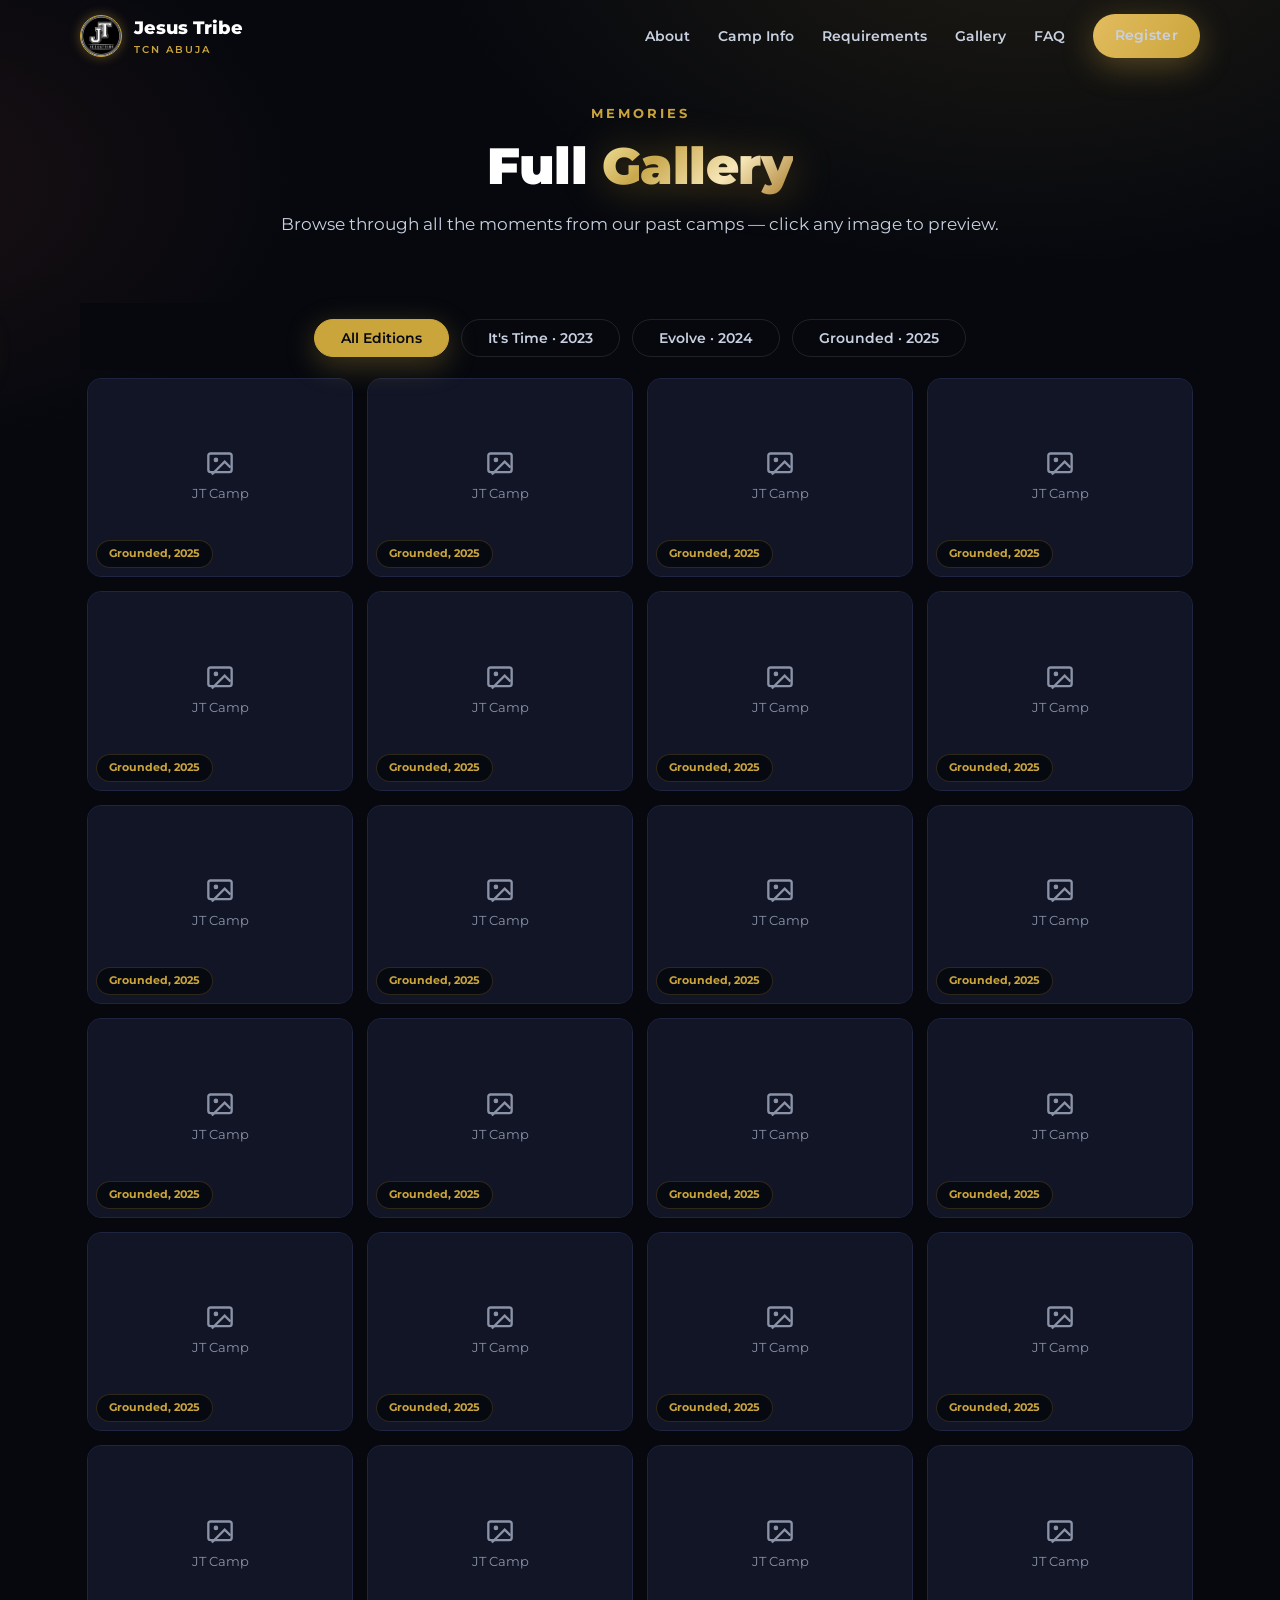
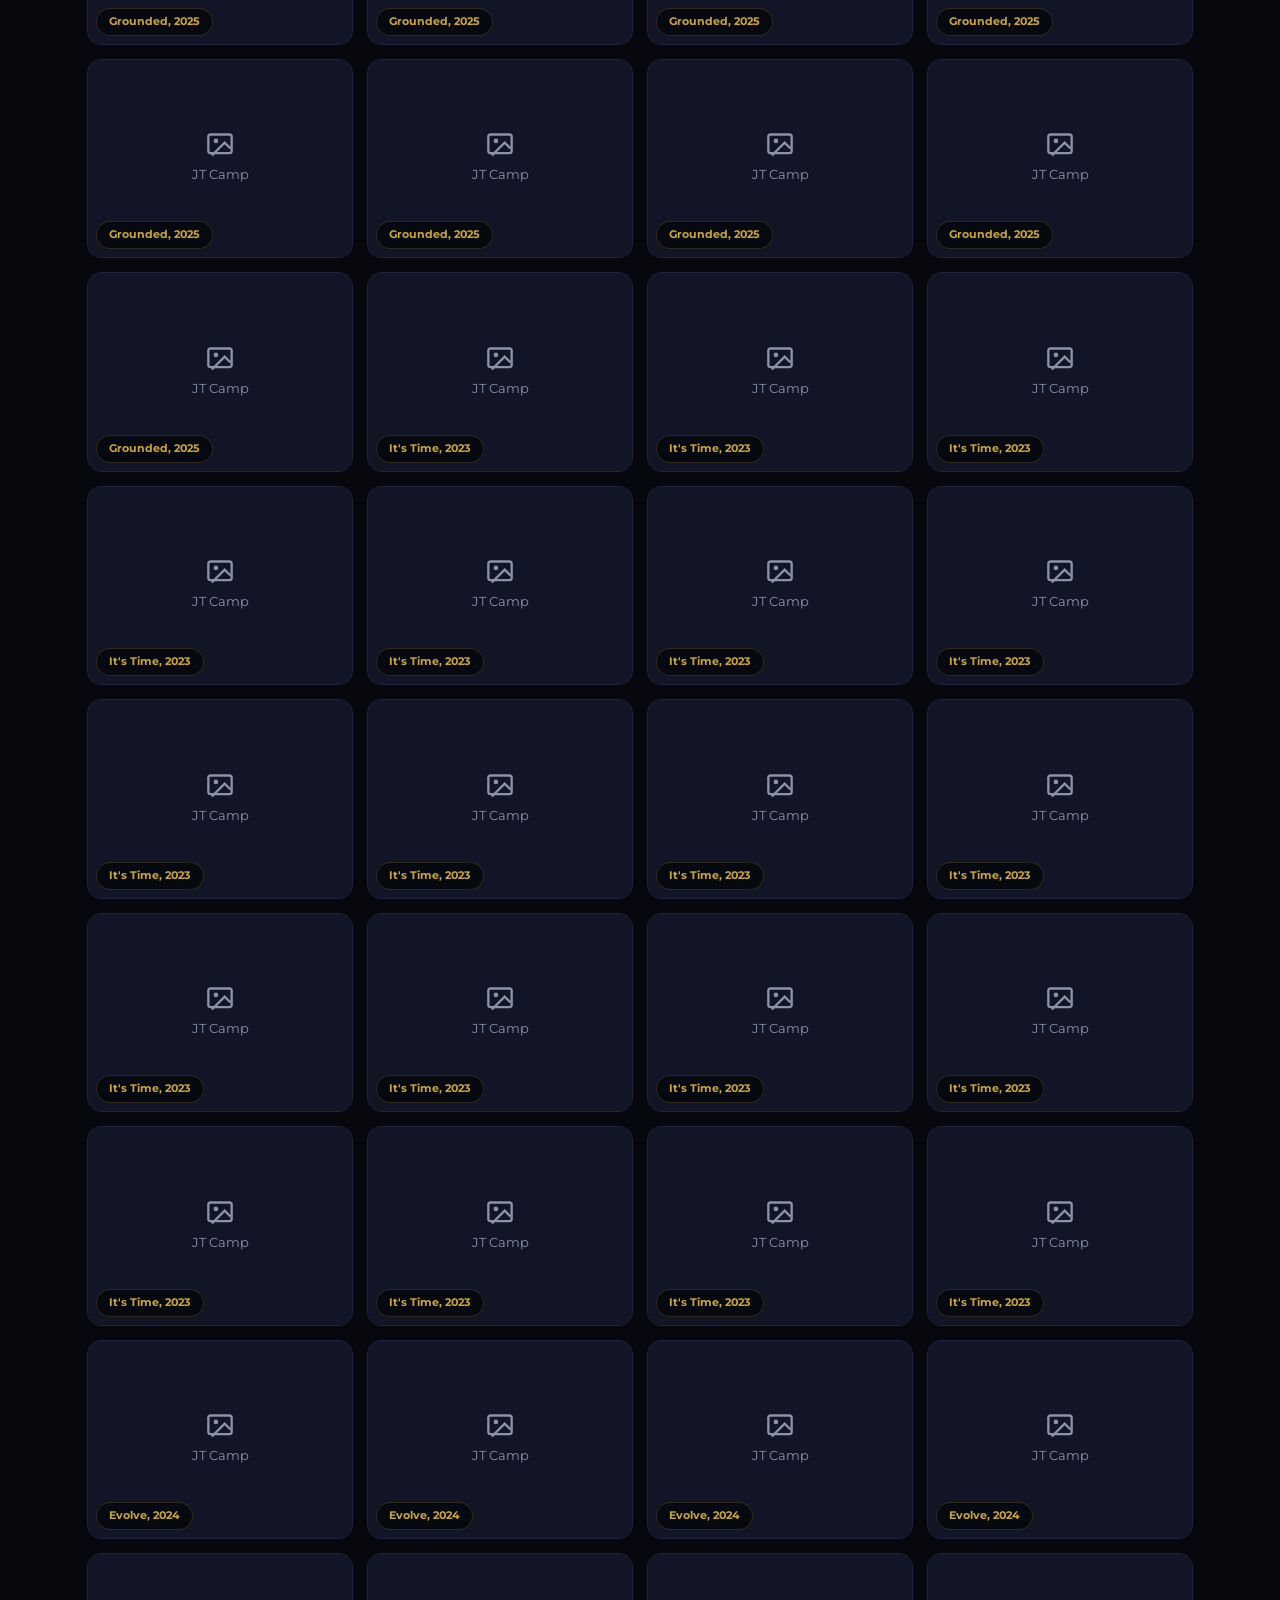
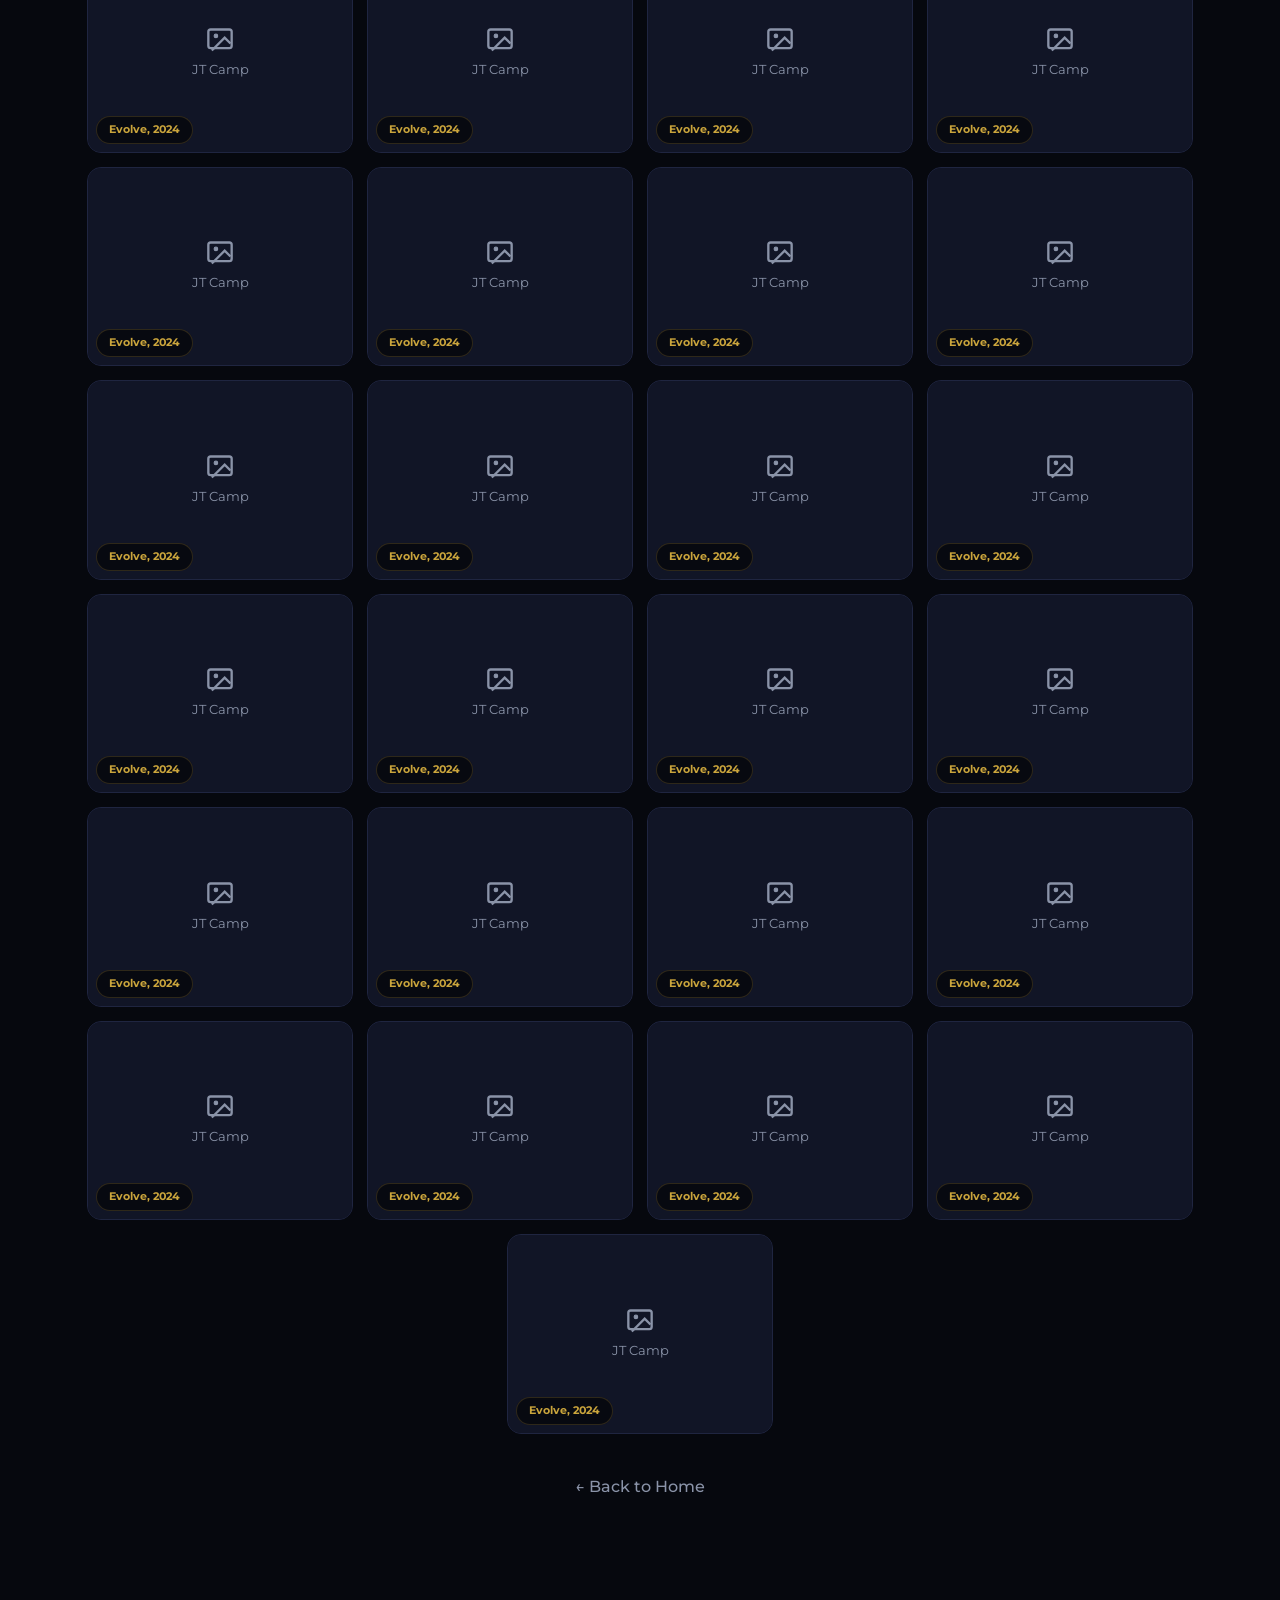
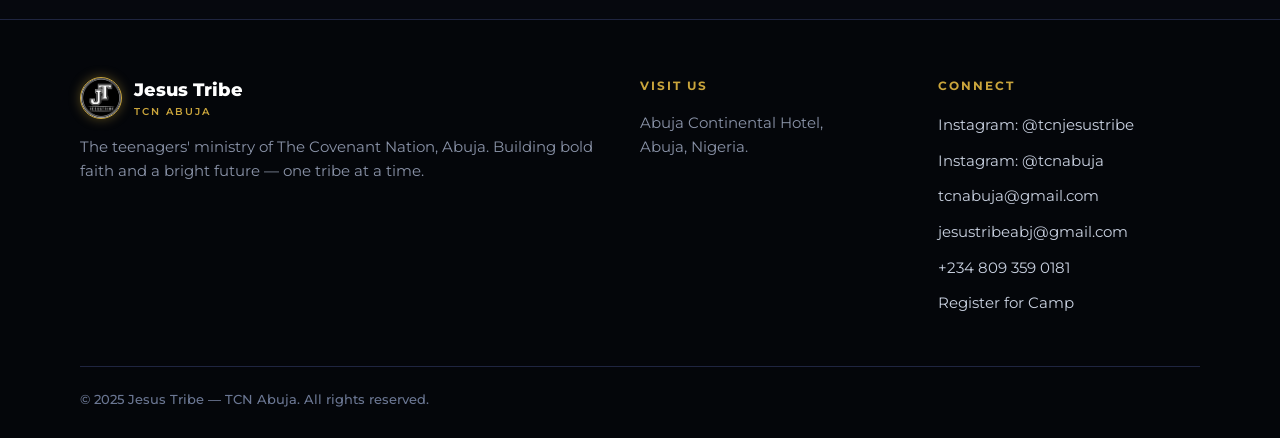
==== commit 1dd55af7: "Update gallery.html" ====
--- a/gallery.html
+++ b/gallery.html
@@ -5,8 +5,11 @@
   <meta name="viewport" content="width=device-width, initial-scale=1.0" />
   <title>Gallery — Jesus Tribe Camp | TCN Abuja</title>
   <meta name="description" content="Explore photo memories from Jesus Tribe Abuja Summer Camp — It's Time (2023), Evolve (2024), and Grounded (2025)." />
-  <meta property="og:url" content="https://pixelnestudio25.github.io/JT-portal-regen/gallery" />
-  <meta property="og:image" content="jt.png" />
+  <meta property="og:url" content="https://pixelnestudio25.github.io/JT-portal-regen/gallery.html" />
+  <meta property="og:type" content="website" />
+
+  <meta property="og:url" content="https://pixelneststudio25.github.io/TCN-JT-Camp/gallery" />
+  <meta property="og:image" content="https://pixelneststudio25.github.io/TCN-JT-Camp/jt.png" />
   <meta property="og:image:width" content="1200" />
   <meta property="og:image:height" content="1200" />
   <meta property="og:site_name" content="Jesus Tribe Camp — TCN Abuja" />
@@ -15,7 +18,7 @@
   <meta name="twitter:card" content="summary_large_image" />
   <meta name="twitter:title" content="Gallery — Jesus Tribe Abuja Summer Camp" />
   <meta name="twitter:description" content="Explore photo memories from Jesus Tribe Abuja Summer Camp — It's Time (2023), Evolve (2024), and Grounded (2025)." />
-  <meta name="twitter:image" content="jt.png" />
+  <meta name="twitter:image" content="https://pixelneststudio25.github.io/TCN-JT-Camp/jt.png" />
 
   <!-- Favicon (JT monogram) -->
   <link rel="apple-touch-icon" sizes="180x180" href="icon.png">
@@ -30,22 +33,13 @@
   <link rel="stylesheet" href="style.css" />
 
   <style>
-    /* ---- Gallery Grid (overrides for full page) ---- */
+    /* ---- Gallery Grid Wrap (no inner scrollbar — the page scrolls naturally) ---- */
+    /* explicitly overriding max-height/overflow-y set on this same class in style.css */
     .gallery-grid-wrap {
-      max-height: 800px;
-      overflow-y: auto;
-      padding-right: 8px;
-      scrollbar-width: thin;
-      scrollbar-color: var(--gold) var(--bg-700);
-    }
-    .gallery-grid-wrap::-webkit-scrollbar {
-      width: 6px;
-      background: var(--bg-700);
-      border-radius: 10px;
-    }
-    .gallery-grid-wrap::-webkit-scrollbar-thumb {
-      background: var(--gold);
-      border-radius: 10px;
+      max-height: none !important;
+      overflow: visible !important;
+      overflow-y: visible !important;
+      padding-right: 0 !important;
     }
 
     .gallery-grid {
@@ -143,13 +137,81 @@
       background: rgba(202,165,60,0.2);
     }
 
-    /* ---- Filter Buttons ---- */
+    /* ---- Sticky filter bar (glues below the navbar while photos scroll) ---- */
+    .gallery-filter-sticky {
+      position: sticky;
+      top: 0; /* set precisely via JS to match navbar height */
+      z-index: 40;
+      background: var(--bg-deep);
+      padding: 16px 0 12px;
+      margin-bottom: 8px;
+      transition: box-shadow 0.25s ease, border-color 0.25s ease;
+      border-bottom: 1px solid transparent;
+    }
+
+    .gallery-filter-sticky.stuck {
+      box-shadow: 0 12px 24px rgba(0,0,0,0.35);
+      border-bottom-color: var(--line);
+    }
+
+    .gallery-filter-sticky .gallery-filters,
+    .gallery-filter-sticky .gallery-filter-select-wrap {
+      margin-bottom: 0;
+    }
+
+    #filterSentinel {
+      height: 1px;
+    }
+
+    /* ---- Filter Buttons (desktop) ---- */
     .gallery-filters {
       display: flex;
       flex-wrap: wrap;
       gap: 12px;
       justify-content: center;
       margin-bottom: 32px;
+    }
+
+    /* ---- Filter dropdown (mobile) ---- */
+    .gallery-filter-select-wrap {
+      display: none;
+      position: relative;
+      max-width: 320px;
+      margin: 0 auto 28px;
+    }
+
+    .gallery-filter-select {
+      -webkit-appearance: none;
+      appearance: none;
+      width: 100%;
+      background: transparent;
+      color: var(--text-soft);
+      font-family: inherit;
+      font-weight: 600;
+      font-size: 0.9rem;
+      padding: 12px 40px 12px 20px;
+      border-radius: 100px;
+      border: 1px solid var(--glass-border);
+      cursor: pointer;
+    }
+
+    .gallery-filter-select:focus {
+      outline: none;
+      border-color: var(--gold);
+    }
+
+    .gallery-filter-select option {
+      background: var(--bg-700);
+      color: var(--text);
+    }
+
+    .gallery-filter-select-chevron {
+      position: absolute;
+      top: 50%;
+      right: 18px;
+      transform: translateY(-50%);
+      color: var(--gold);
+      pointer-events: none;
     }
 
     .filter-btn {
@@ -350,7 +412,8 @@
     }
     @media (max-width: 680px) {
       .gallery-grid .gallery-item { flex: 0 0 calc(50% - 14px); min-width: unset; }
-      .filter-btn { padding: 8px 16px; font-size: 0.75rem; }
+      .gallery-filters-desktop { display: none; }
+      .gallery-filter-select-wrap { display: block; }
       .lightbox-content { padding: 0 44px; }
       .lightbox-btn {
         width: 40px;
@@ -365,6 +428,13 @@
         font-size: 22px;
       }
       .lightbox-counter { bottom: 16px; font-size: 0.8rem; padding: 6px 14px; }
+
+      /* ---- Compact header on mobile ---- */
+      .section[style*="padding-top:100px"] { padding-top: 76px !important; }
+      .section-head.reveal { margin-bottom: 20px; }
+      .section-head .eyebrow { font-size: 0.7rem; margin-bottom: 6px; }
+      .section-head h2 { font-size: 1.6rem; line-height: 1.2; margin-bottom: 8px; }
+      .section-head p { font-size: 0.85rem; line-height: 1.4; }
     }
     @media (max-width: 420px) {
       .gallery-grid .gallery-item { flex: 0 0 calc(100% - 14px); }
@@ -458,16 +528,32 @@
         <p>Browse through all the moments from our past camps — click any image to preview.</p>
       </div>
 
-      <!-- FILTERS -->
-      <div class="gallery-filters reveal">
-        <button class="filter-btn active" data-edition="all">All Editions</button>
-        <button class="filter-btn" data-edition="It's Time, 2023">It's Time · 2023</button>
-        <button class="filter-btn" data-edition="Evolve, 2024">Evolve · 2024</button>
-        <button class="filter-btn" data-edition="Grounded, 2025">Grounded · 2025</button>
+      <!-- Sentinel used to detect when the filter bar becomes stuck -->
+      <div id="filterSentinel"></div>
+
+      <div class="gallery-filter-sticky" id="galleryFilterSticky">
+        <!-- FILTERS -->
+        <div class="gallery-filters gallery-filters-desktop reveal">
+          <button class="filter-btn active" data-edition="all">All Editions</button>
+          <button class="filter-btn" data-edition="It's Time, 2023">It's Time · 2023</button>
+          <button class="filter-btn" data-edition="Evolve, 2024">Evolve · 2024</button>
+          <button class="filter-btn" data-edition="Grounded, 2025">Grounded · 2025</button>
+        </div>
+
+        <!-- Mobile filter dropdown -->
+        <div class="gallery-filter-select-wrap reveal">
+          <select class="gallery-filter-select" id="galleryFilterSelect" aria-label="Filter photos by edition">
+            <option value="all">All Editions</option>
+            <option value="It's Time, 2023">It's Time · 2023</option>
+            <option value="Evolve, 2024">Evolve · 2024</option>
+            <option value="Grounded, 2025">Grounded · 2025</option>
+          </select>
+          <svg class="gallery-filter-select-chevron" viewBox="0 0 24 24" width="16" height="16" aria-hidden="true"><path d="M6 9l6 6 6-6" stroke="currentColor" stroke-width="2" fill="none" stroke-linecap="round" stroke-linejoin="round"/></svg>
+        </div>
       </div>
 
       <!-- GRID -->
-      <div class="gallery-grid-wrap reveal">
+      <div class="gallery-grid-wrap">
         <div class="gallery-grid" id="galleryGrid">
           <!-- Populated by JS -->
         </div>
@@ -708,15 +794,31 @@
       window._filteredPhotos = filteredPhotos;
     }
 
-    // ---- Filter buttons ----
+    // ---- Filters: desktop buttons + mobile dropdown, kept in sync ----
     var btns = document.querySelectorAll('.filter-btn');
+    var filterSelect = document.getElementById('galleryFilterSelect');
+
+    function applyFilter(edition) {
+      btns.forEach(function(b) {
+        b.classList.toggle('active', b.dataset.edition === edition);
+      });
+      if (filterSelect && filterSelect.value !== edition) {
+        filterSelect.value = edition;
+      }
+      renderGallery(edition);
+    }
+
     btns.forEach(function(btn) {
       btn.addEventListener('click', function() {
-        btns.forEach(function(b) { b.classList.remove('active'); });
-        this.classList.add('active');
-        renderGallery(this.dataset.edition);
+        applyFilter(this.dataset.edition);
       });
     });
+
+    if (filterSelect) {
+      filterSelect.addEventListener('change', function() {
+        applyFilter(this.value);
+      });
+    }
 
     // ---- Clicking tag filters ----
     document.getElementById('galleryGrid').addEventListener('click', function(e) {
@@ -724,17 +826,15 @@
       if (tag) {
         e.stopPropagation();
         var edition = tag.textContent.trim();
-        var btns = document.querySelectorAll('.filter-btn');
-        btns.forEach(function(btn) {
-          if (btn.dataset.edition === edition || btn.textContent.trim() === edition) {
-            btn.click();
-          }
+        var match = Array.prototype.find.call(btns, function(btn) {
+          return btn.dataset.edition === edition || btn.textContent.trim() === edition;
         });
+        applyFilter(match ? match.dataset.edition : edition);
       }
     });
 
     // ---- Initial render ----
-    renderGallery('all');
+    applyFilter('all');
 
     // ============================================================
     //  LIGHTBOX — single-image stage, pixel-based (no % drift bugs)
@@ -903,6 +1003,45 @@
     document.addEventListener('mousemove', function(e) { dragMove(e.clientX); });
     document.addEventListener('mouseup', dragEnd);
 
+    // ---- Sticky filter bar: sit exactly below the navbar, at any screen size ----
+    var navEl = document.getElementById('nav');
+    var stickyBar = document.getElementById('galleryFilterSticky');
+    var filterSentinel = document.getElementById('filterSentinel');
+    var stuckObserver = null;
+
+    function updateStickyOffset() {
+      if (!navEl || !stickyBar) return;
+      stickyBar.style.top = navEl.offsetHeight + 'px';
+    }
+
+    function setupStuckObserver() {
+      if (!stickyBar || !filterSentinel || !('IntersectionObserver' in window)) return;
+      if (stuckObserver) stuckObserver.disconnect();
+      var navHeight = navEl ? navEl.offsetHeight : 0;
+      stuckObserver = new IntersectionObserver(function(entries) {
+        entries.forEach(function(entry) {
+          stickyBar.classList.toggle('stuck', !entry.isIntersecting);
+        });
+      }, { threshold: 0, rootMargin: '-' + (navHeight + 1) + 'px 0px 0px 0px' });
+      stuckObserver.observe(filterSentinel);
+    }
+
+    updateStickyOffset();
+    setupStuckObserver();
+
+    var stickyResizeTimer;
+    window.addEventListener('resize', function() {
+      clearTimeout(stickyResizeTimer);
+      stickyResizeTimer = setTimeout(function() {
+        updateStickyOffset();
+        setupStuckObserver();
+      }, 150);
+    });
+    window.addEventListener('orientationchange', function() {
+      updateStickyOffset();
+      setupStuckObserver();
+    });
+
     // ---- Scroll reveal (simple) ----
     var reveals = document.querySelectorAll('.reveal');
     if ('IntersectionObserver' in window) {
@@ -913,7 +1052,7 @@
             obs.unobserve(e.target);
           }
         });
-      }, { threshold: 0.1 });
+      }, { threshold: 0, rootMargin: '0px 0px -10% 0px' });
       reveals.forEach(function(r) { obs.observe(r); });
     } else {
       reveals.forEach(function(r) { r.classList.add('visible'); });
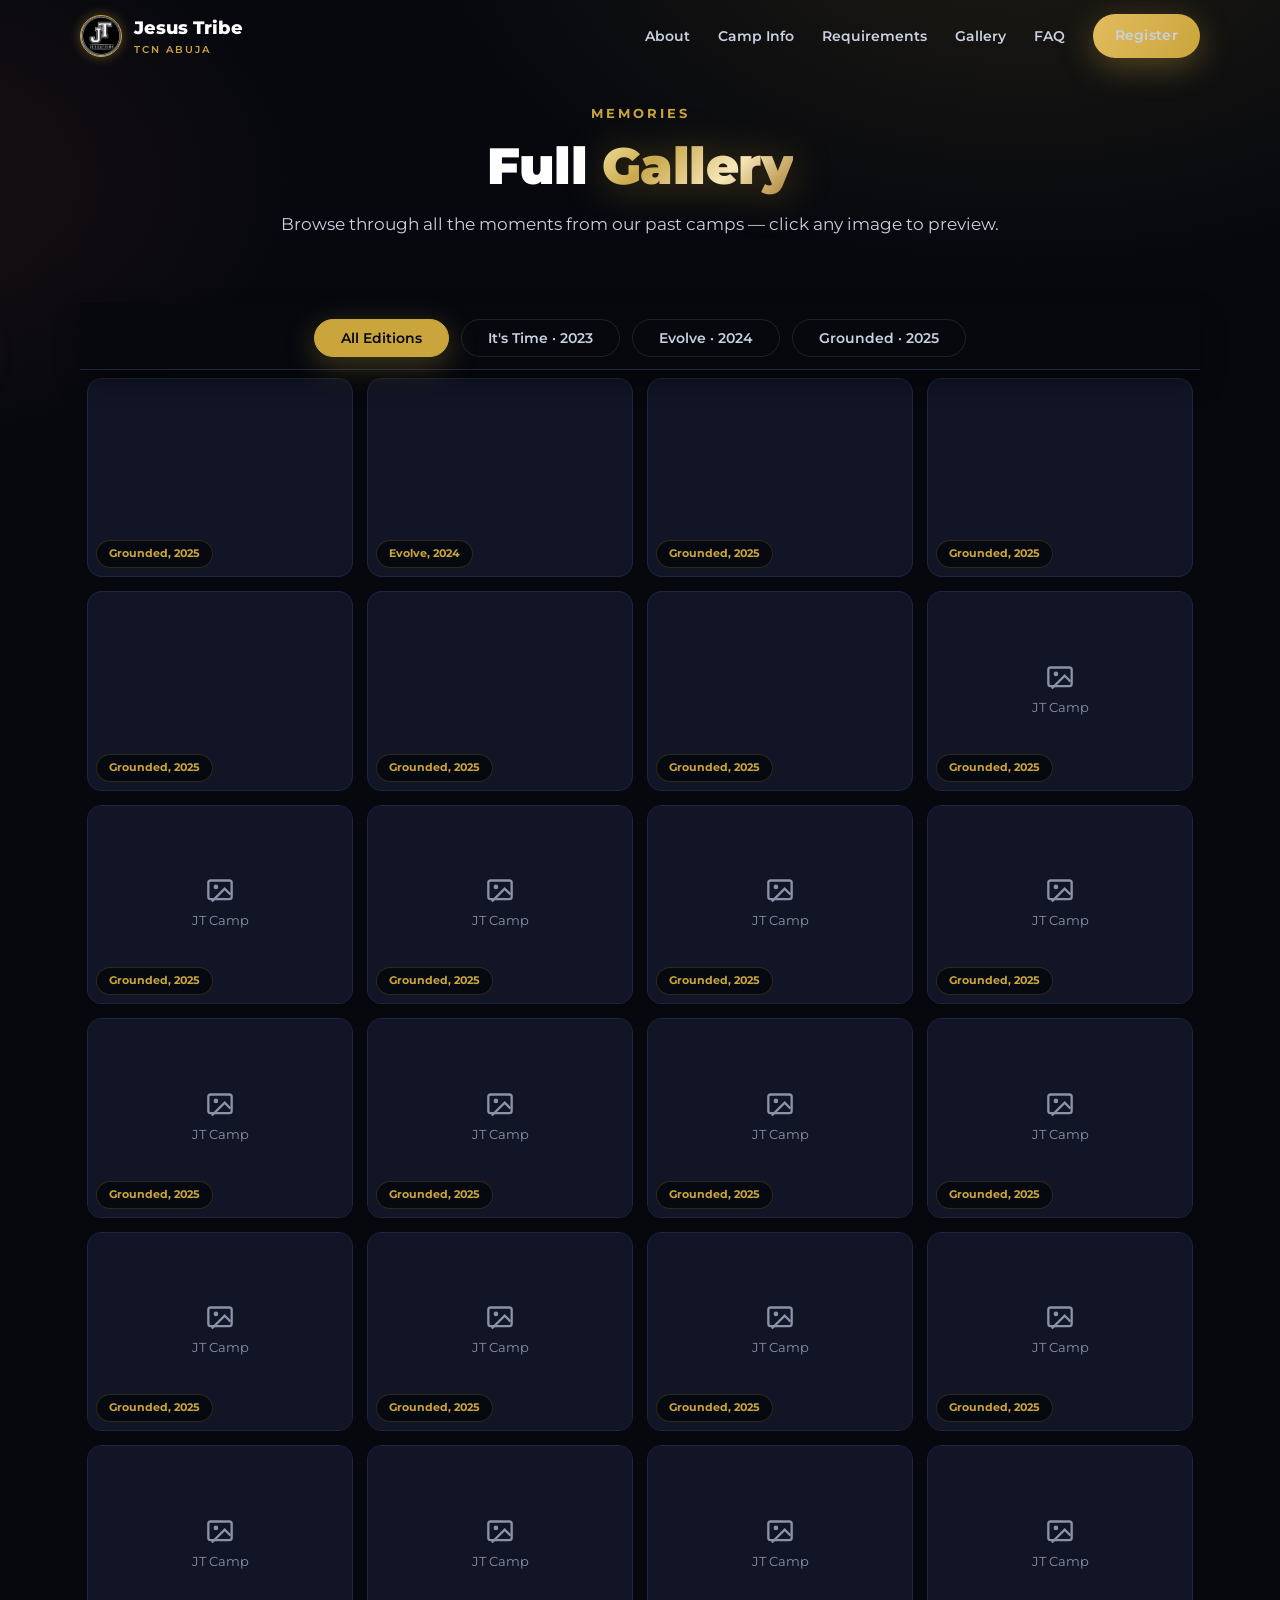
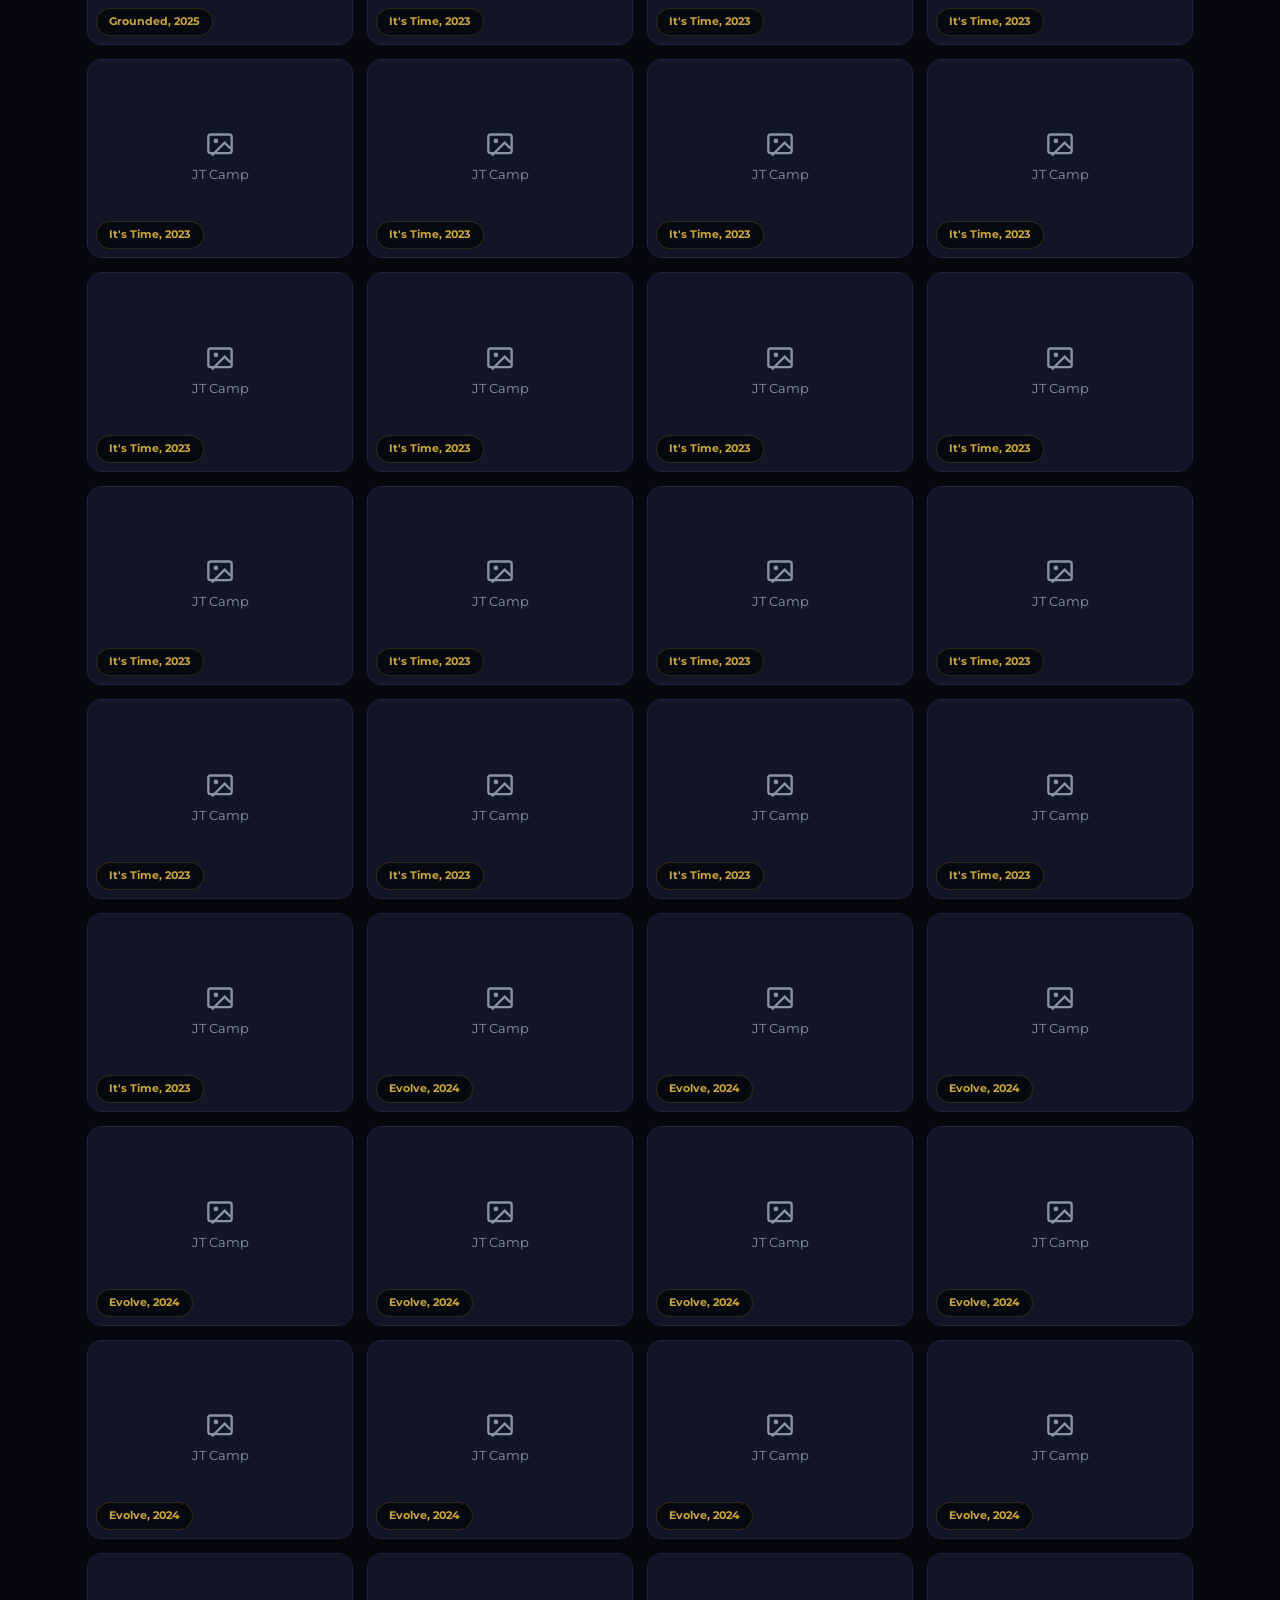
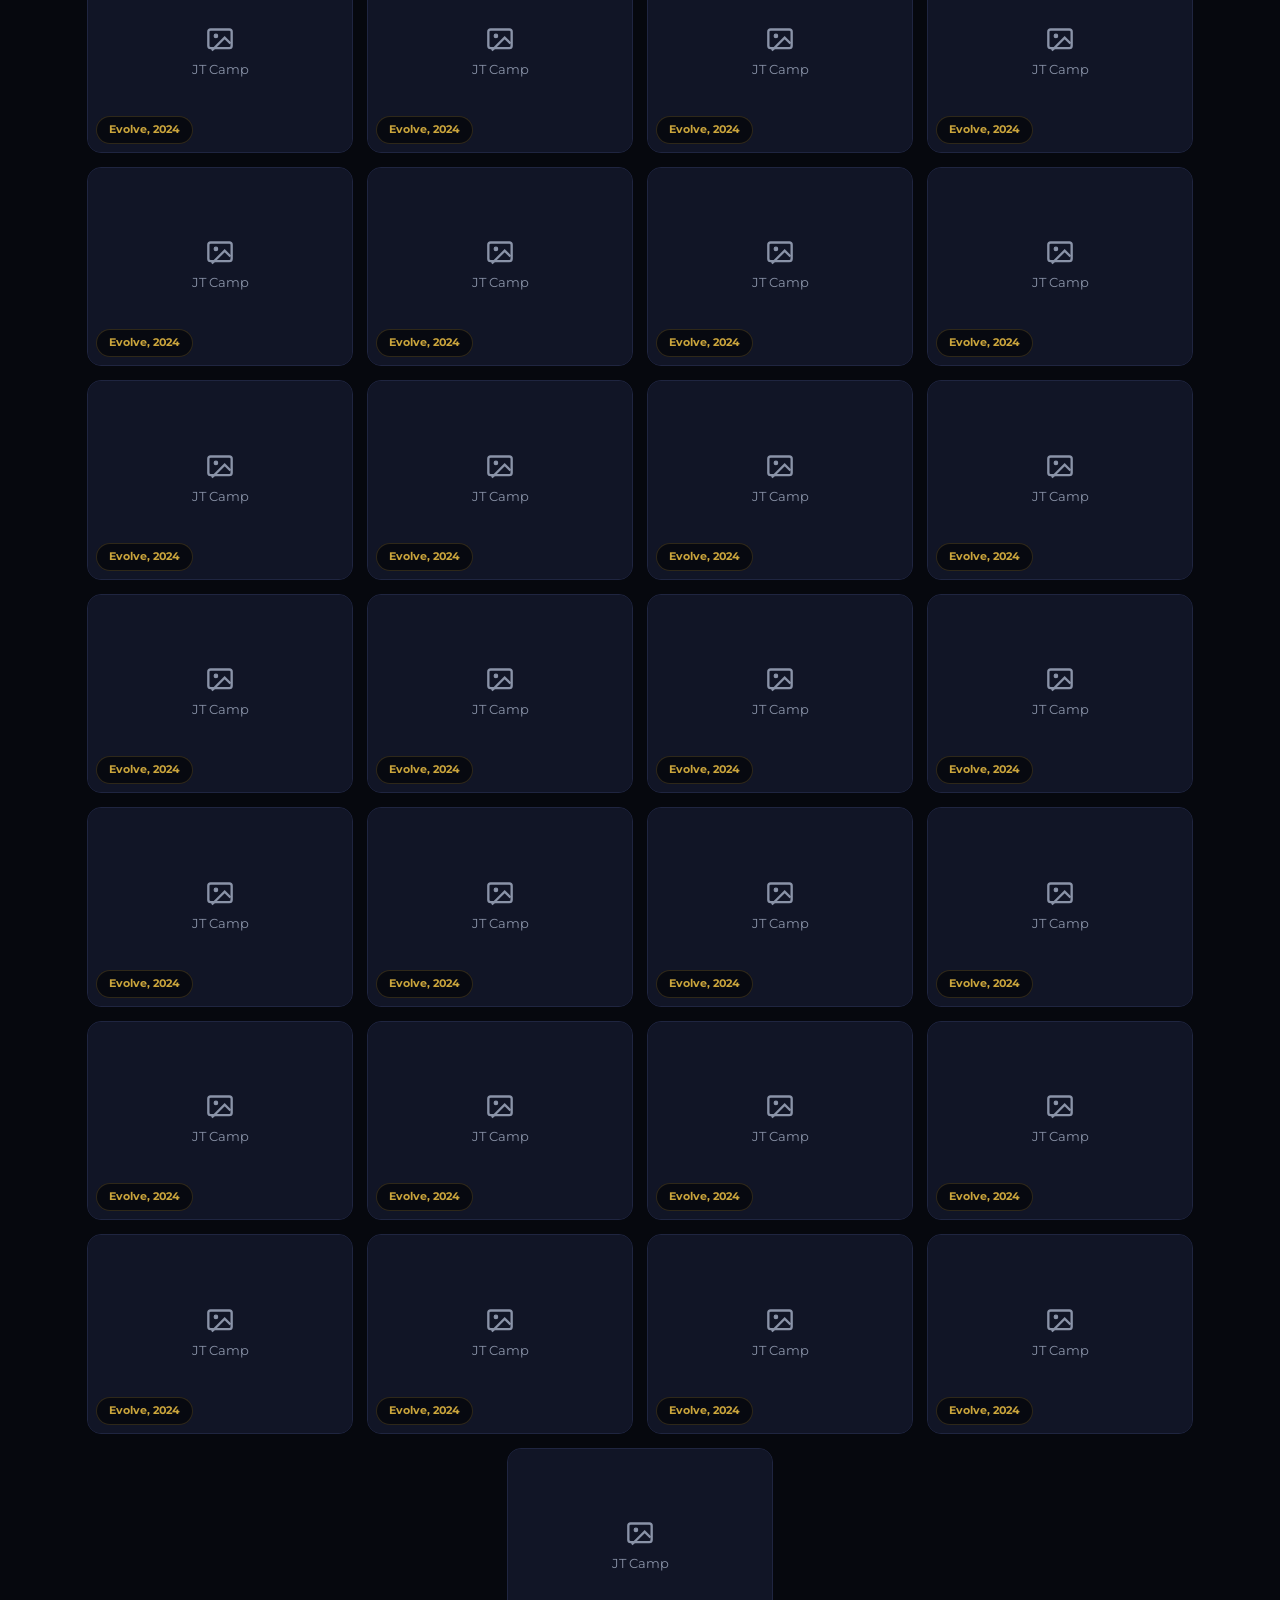
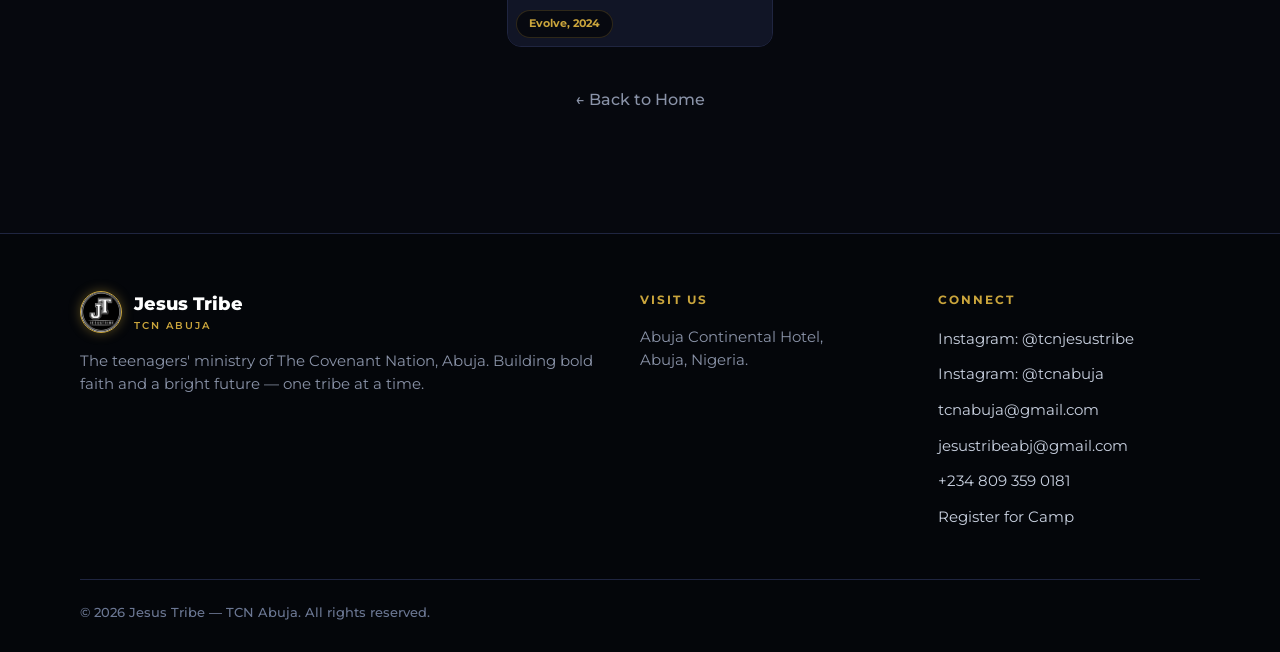
==== commit 99b6cc01: "Update gallery.html" ====
--- a/gallery.html
+++ b/gallery.html
@@ -631,6 +631,7 @@
     </footer>
 
   <!-- ===== SCRIPTS ===== -->
+  <script src="app.js"></script>
   <script>
     // ============================================================
     //  GALLERY — FULL FILTERABLE GRID
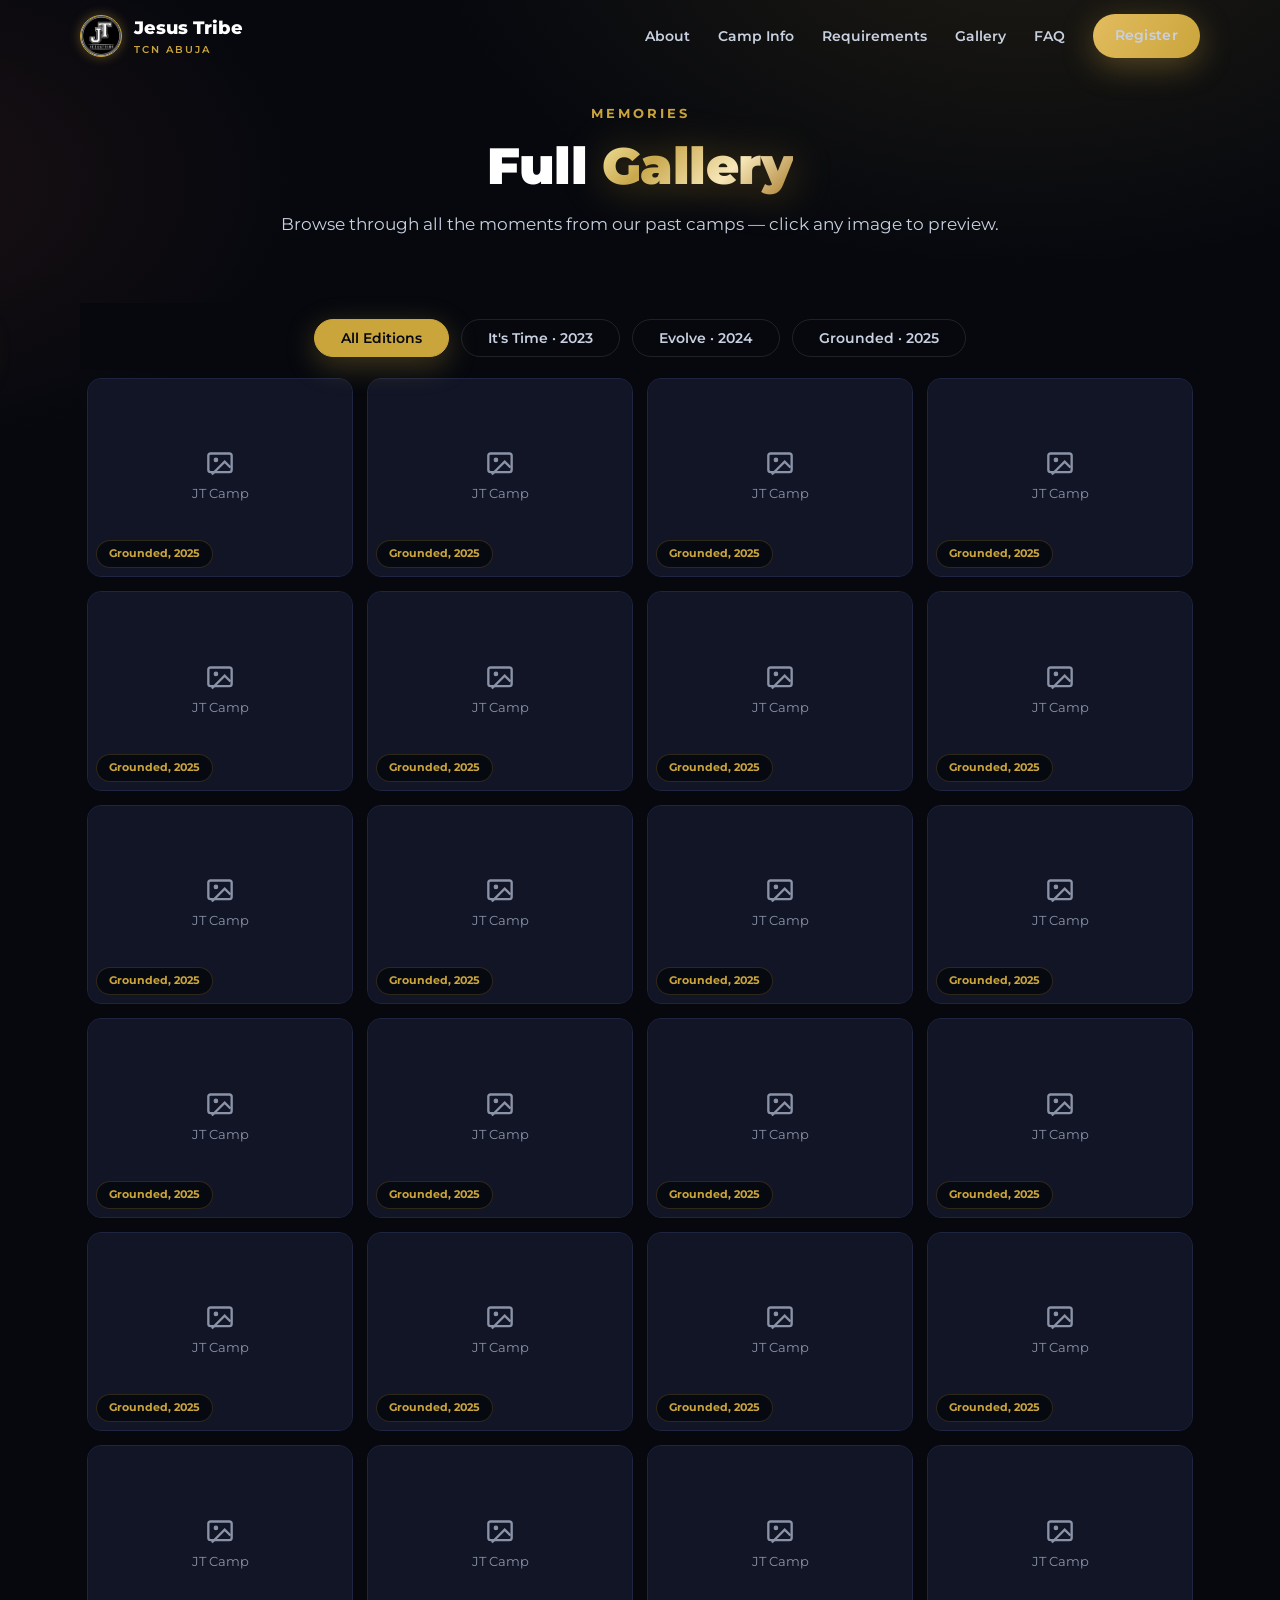
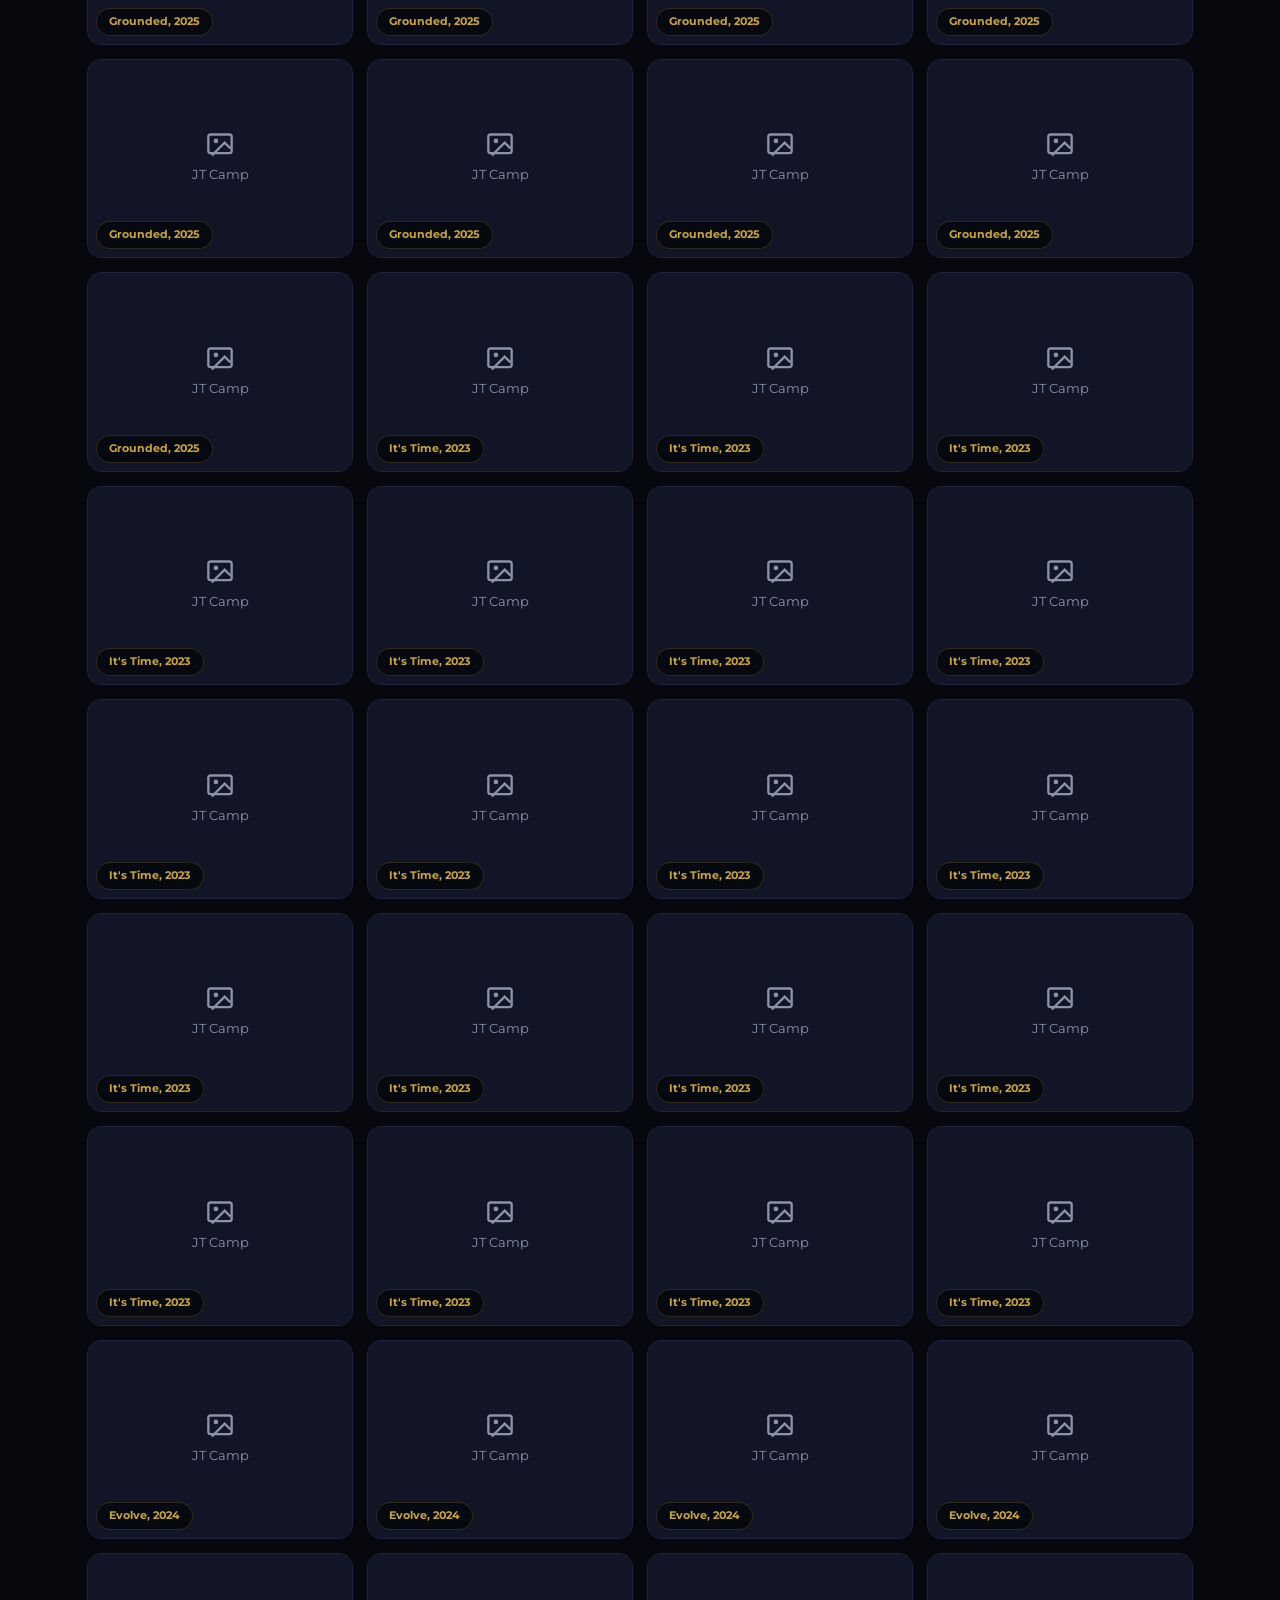
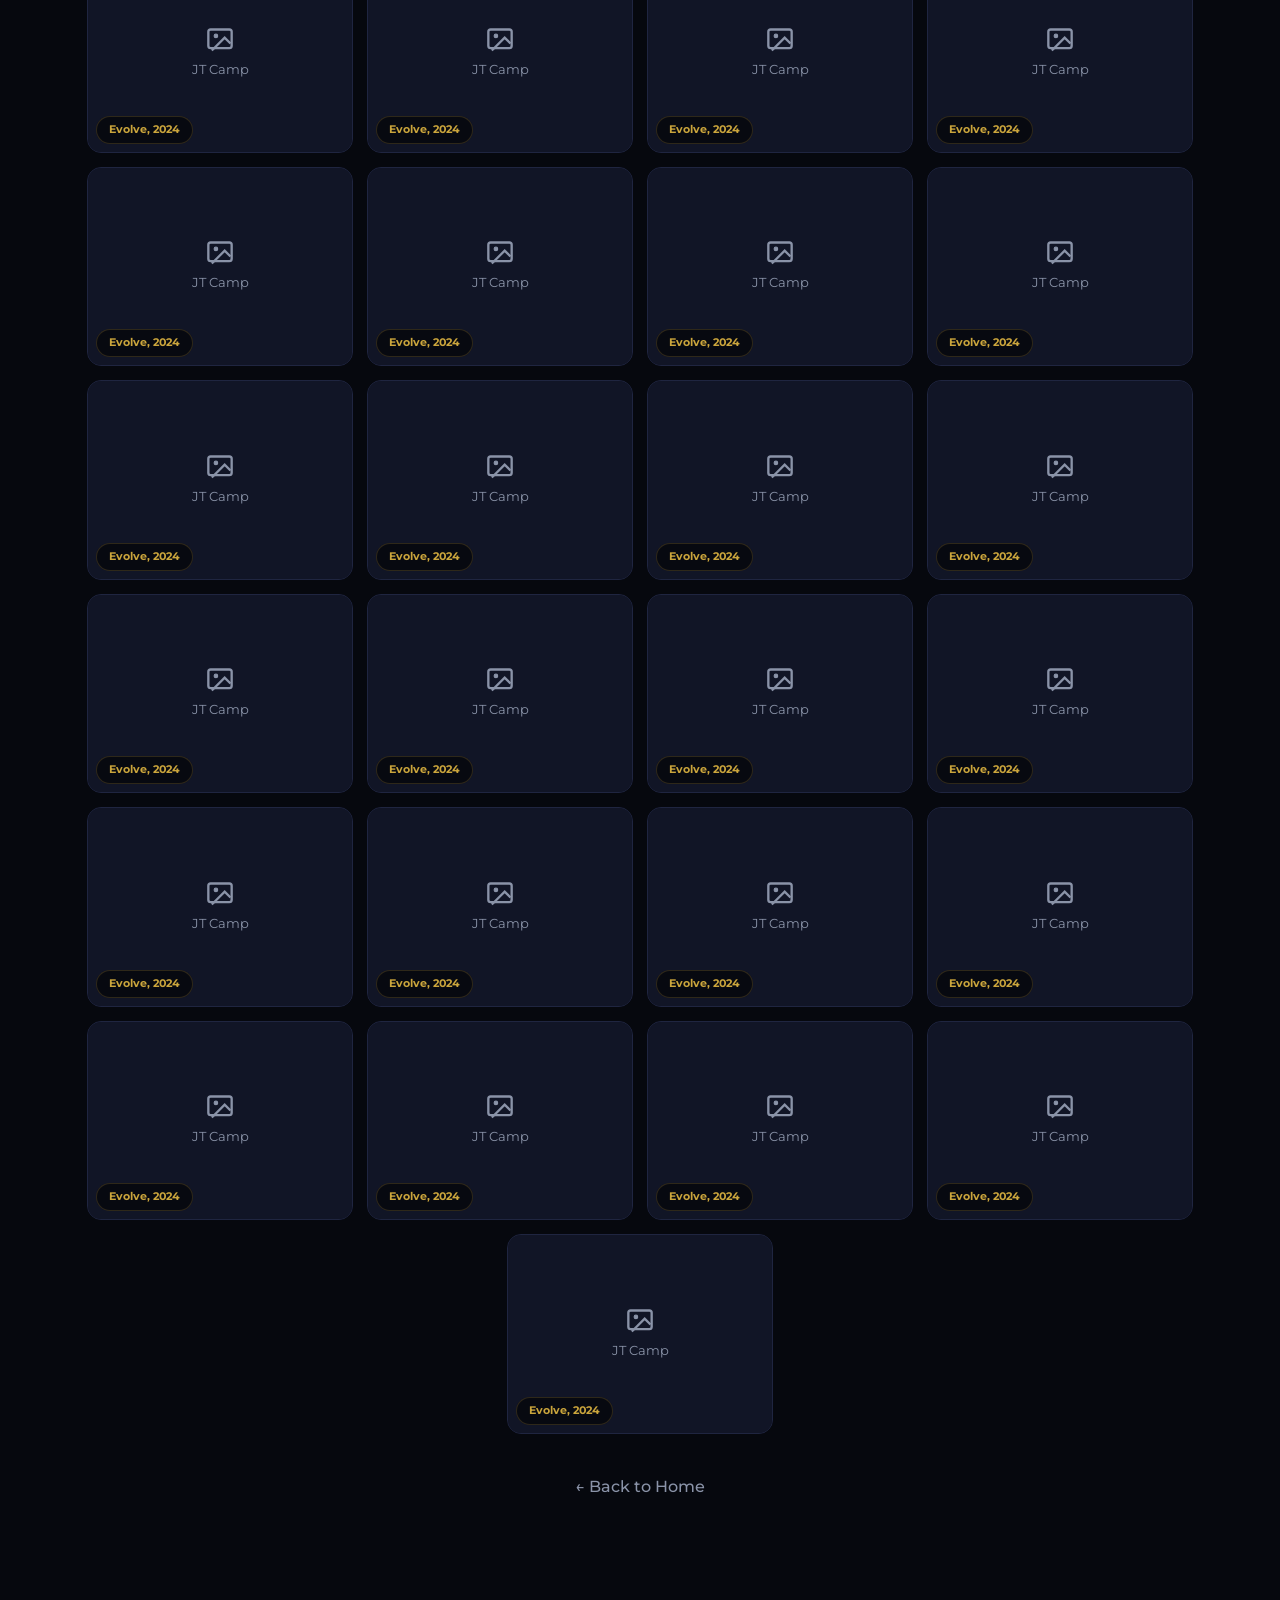
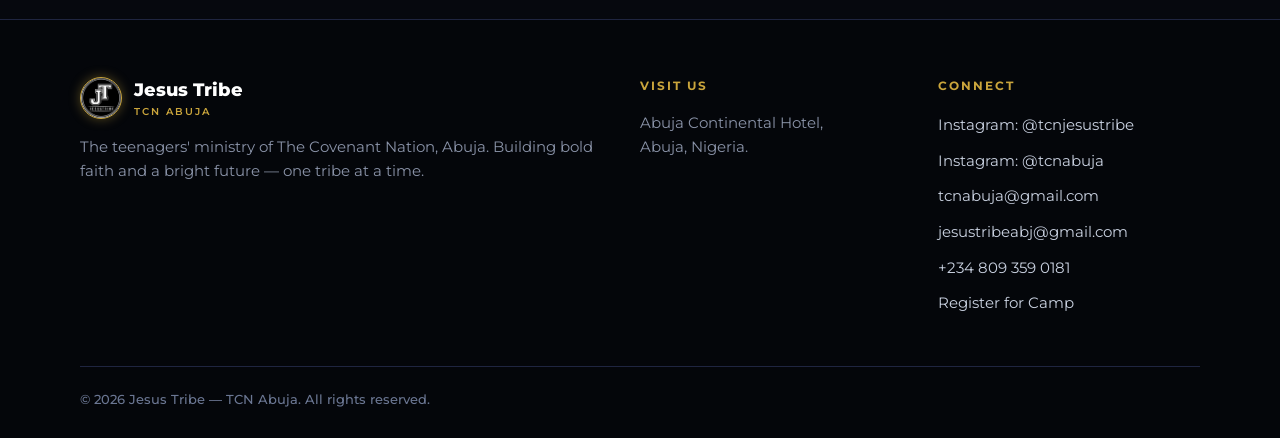
==== commit 51b09567: "Update gallery.html" ====
--- a/gallery.html
+++ b/gallery.html
@@ -8,8 +8,8 @@
   <meta property="og:url" content="https://pixelnestudio25.github.io/JT-portal-regen/gallery.html" />
   <meta property="og:type" content="website" />
 
-  <meta property="og:url" content="https://pixelneststudio25.github.io/TCN-JT-Camp/gallery" />
-  <meta property="og:image" content="https://pixelneststudio25.github.io/TCN-JT-Camp/jt.png" />
+  <meta property="og:url" content="https://jesustribeabuja.com/gallery" />
+  <meta property="og:image" content="https://jesustribeabuja.com/jt.png" />
   <meta property="og:image:width" content="1200" />
   <meta property="og:image:height" content="1200" />
   <meta property="og:site_name" content="Jesus Tribe Camp — TCN Abuja" />
@@ -18,7 +18,7 @@
   <meta name="twitter:card" content="summary_large_image" />
   <meta name="twitter:title" content="Gallery — Jesus Tribe Abuja Summer Camp" />
   <meta name="twitter:description" content="Explore photo memories from Jesus Tribe Abuja Summer Camp — It's Time (2023), Evolve (2024), and Grounded (2025)." />
-  <meta name="twitter:image" content="https://pixelneststudio25.github.io/TCN-JT-Camp/jt.png" />
+  <meta name="twitter:image" content="https://jesustribeabuja.com/jt.png" />
 
   <!-- Favicon (JT monogram) -->
   <link rel="apple-touch-icon" sizes="180x180" href="icon.png">
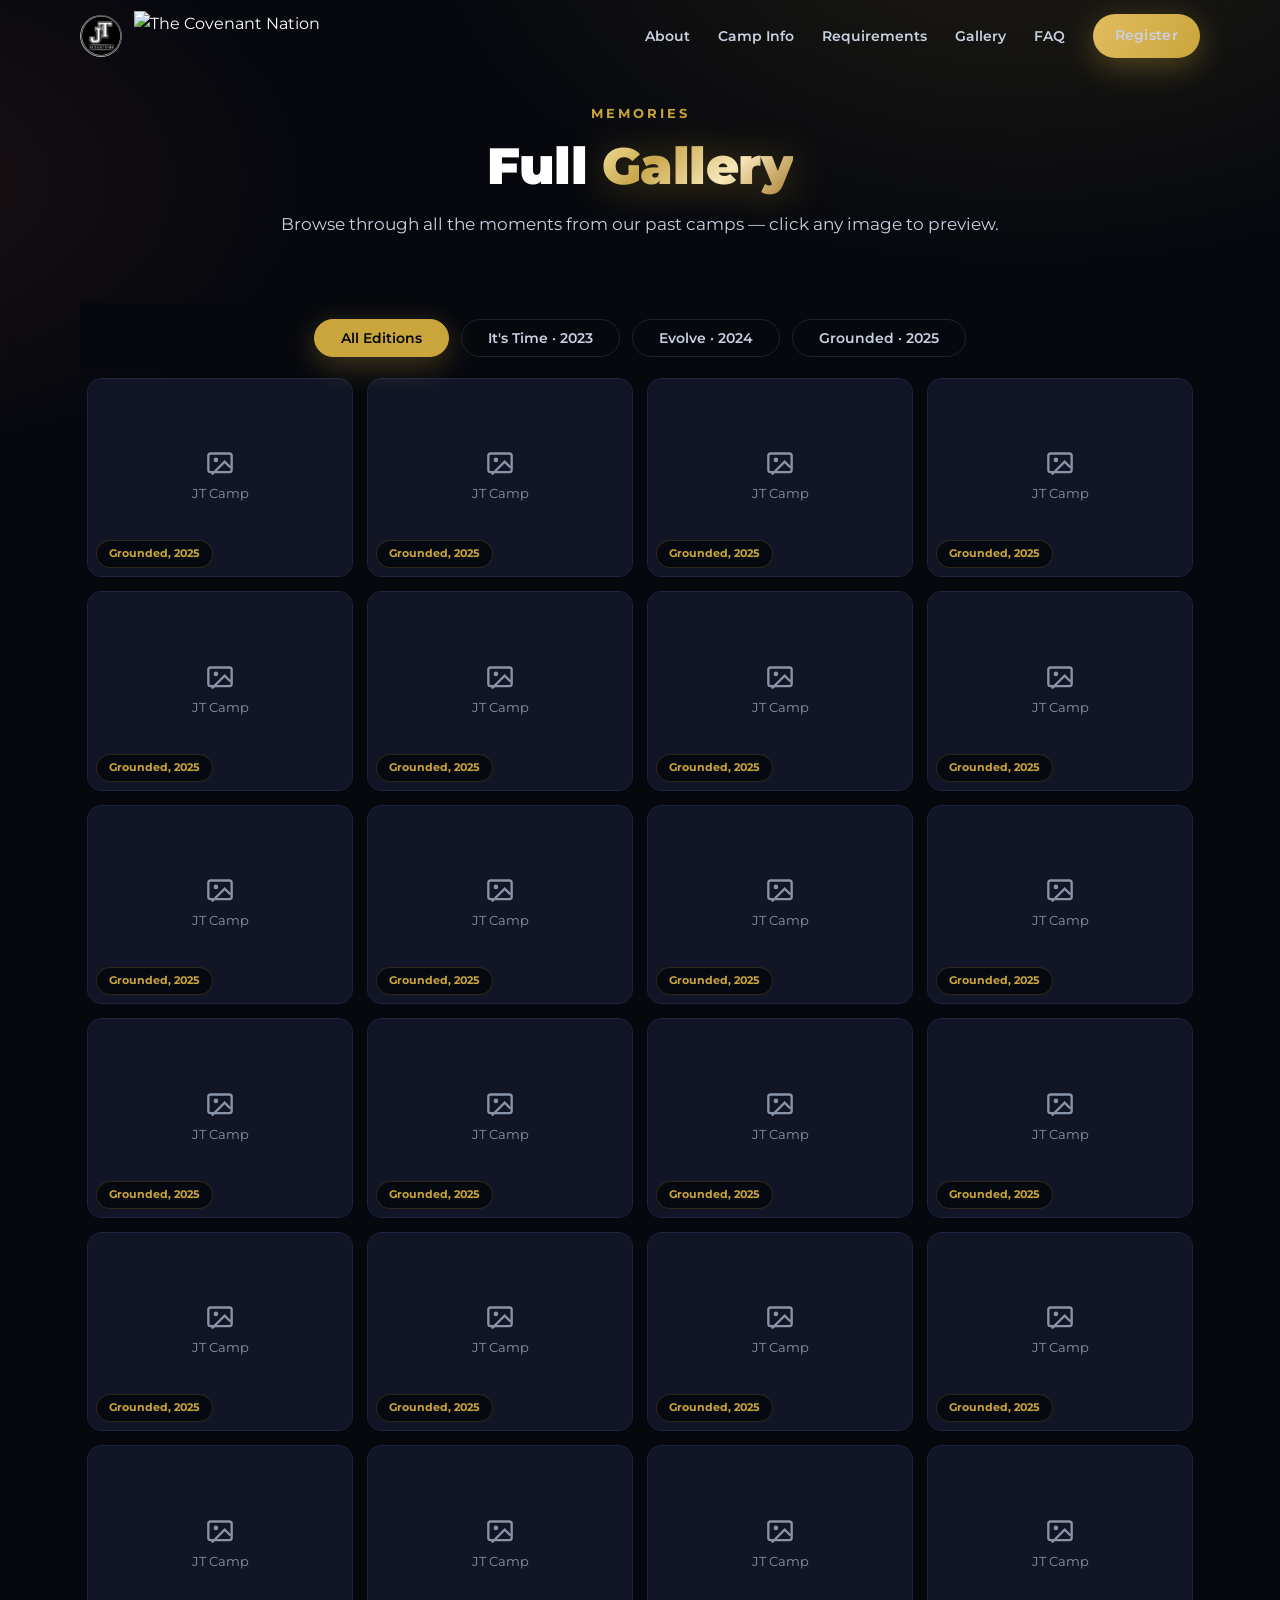
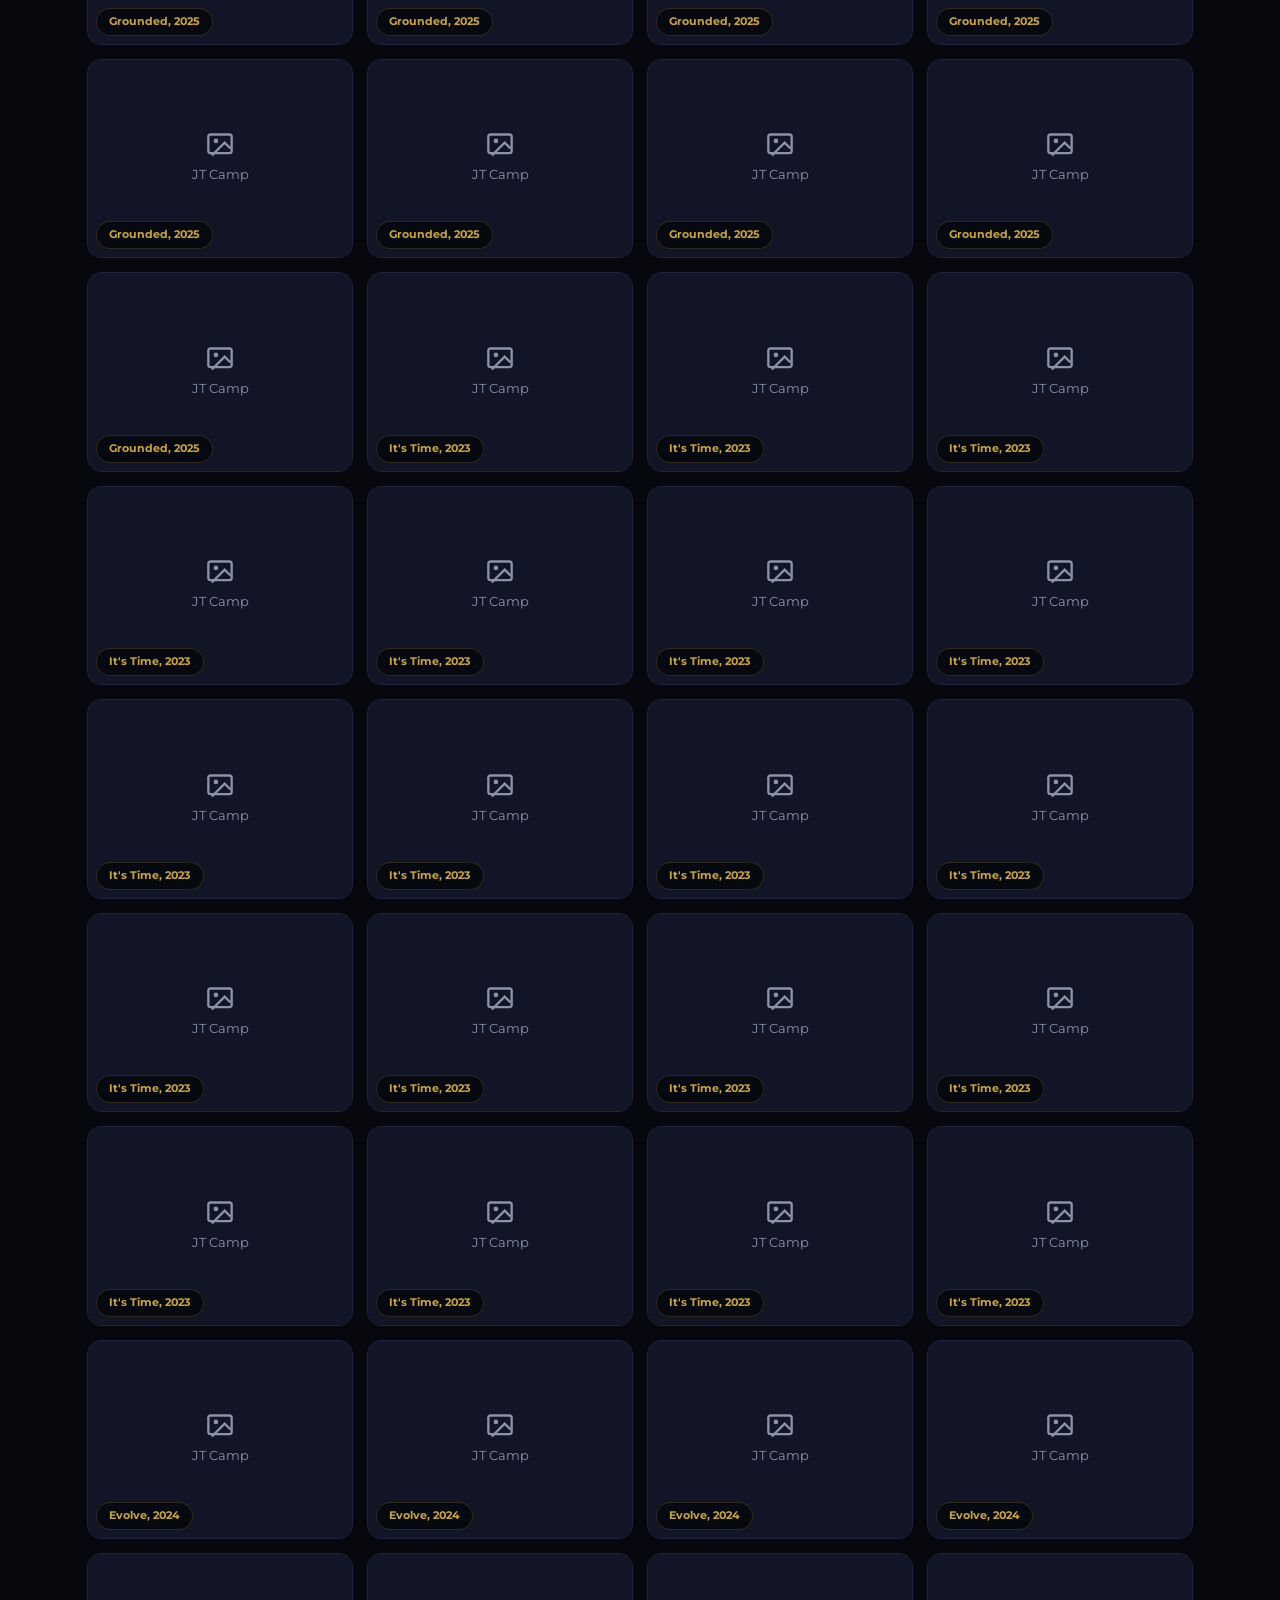
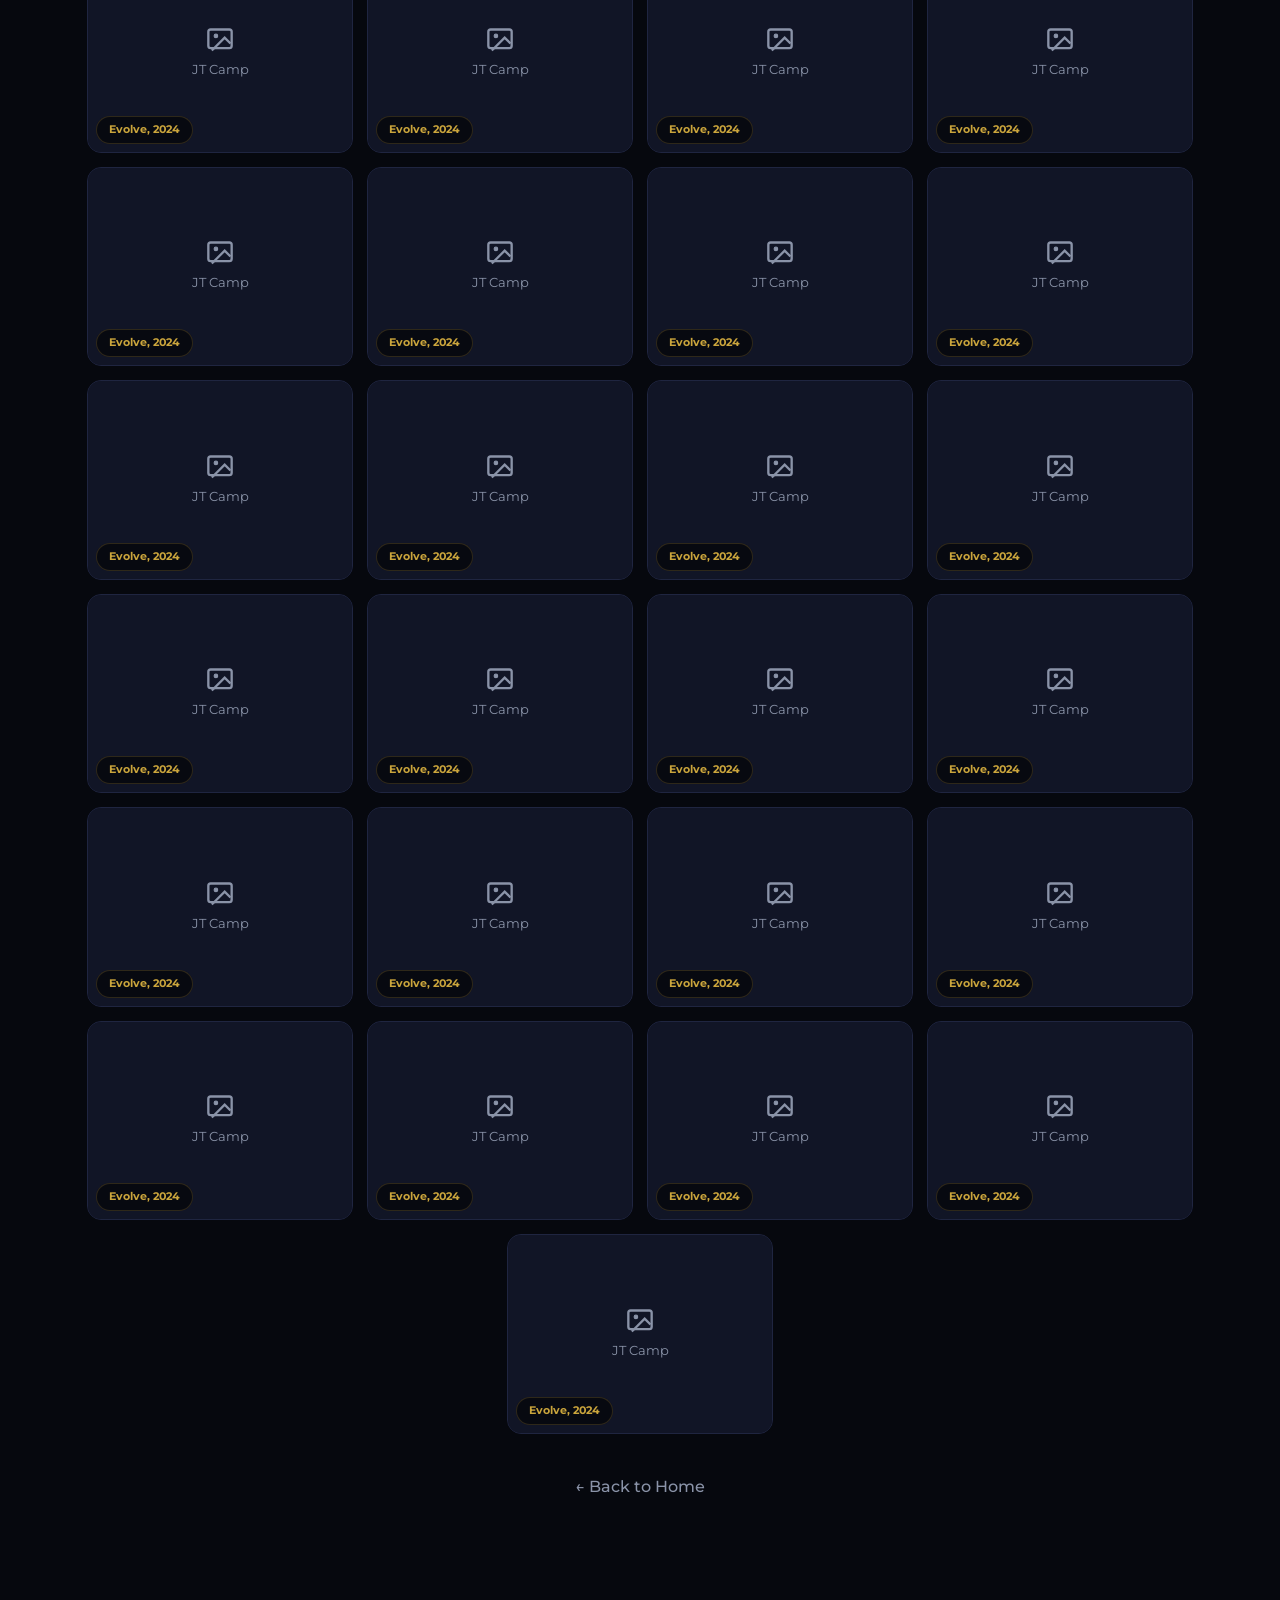
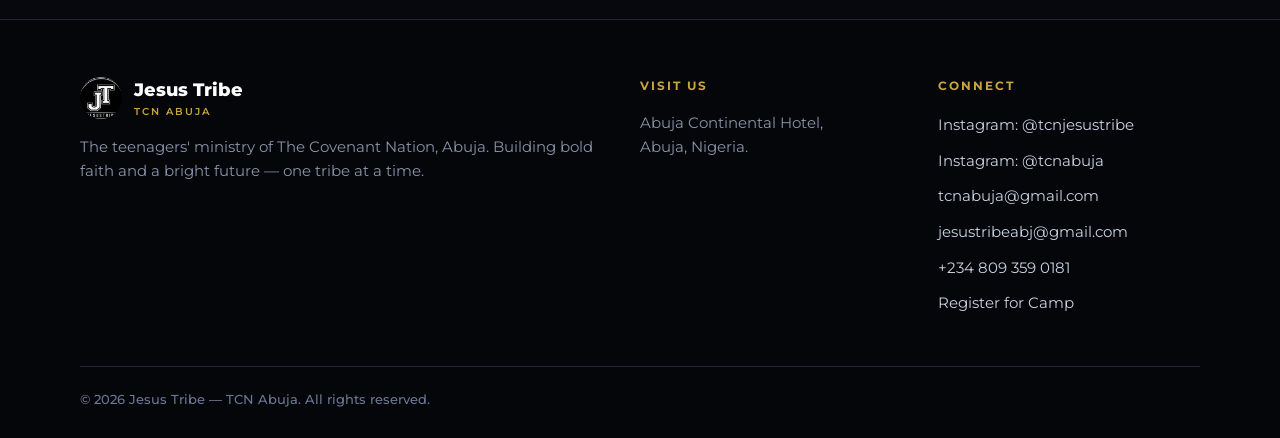
==== commit 47893bdf: "Update gallery.html" ====
--- a/gallery.html
+++ b/gallery.html
@@ -491,14 +491,15 @@
     <!-- ======== NAVBAR ======== -->
     <nav class="nav" id="nav">
         <div class="container nav-inner">
-            <a href="index.html" class="nav-brand">
+            <a href="#hero" class="nav-brand" style="display:flex; align-items:center; gap:12px; text-decoration:none;">
+                <!-- JT Logo (linked to hero) -->
                 <span class="nav-logo">
-                    <img src="jt__icon.png" alt="Jesus Tribe" style="width:100%; height:100%; object-fit:contain;" onerror="this.style.display='none'; this.parentNode.innerHTML='<span class=\'logo-fallback\'>JT</span>';" />
-                    <span class="logo-fallback" style="display:none;">JT</span>
+                  <img src="jt__icon.png" alt="Jesus Tribe" style="width:100%; height:100%; object-fit:contain;" onerror="this.style.display='none'; this.parentNode.innerHTML='<span class=\'logo-fallback\'>JT</span>';" />
+                  <span class="logo-fallback" style="display:none;">JT</span>
                 </span>
-                <span class="nav-brand-text">
-                    Jesus Tribe
-                    <small>TCN ABUJA</small>
+                <!-- TCN Logo (no link) -->
+                <span class="nav-logo1" style="border-color:transparent; box-shadow:none; background:transparent;">
+                    <img src="tcn-logo_white.png" alt="The Covenant Nation" style="width:100%; height:100%; object-fit:contain;" />
                 </span>
             </a>
 
--- a/style.css
+++ b/style.css
@@ -4,6 +4,7 @@
    ========================================================================== */
 
 /* ---- DESIGN TOKENS ---- */
+
 :root {
   --bg-deep:    #06080E;
   --bg-900:     #04060A;
@@ -48,6 +49,11 @@
   overflow-x: hidden;
   min-height: 100vh;
   -webkit-font-smoothing: antialiased;
+}
+/* ---- CINZEL HERO HEADING ---- */
+.hero h1 {
+    font-family: 'Cinzel', serif;
+    font-weight: 500;
 }
 
 body::before {
@@ -228,6 +234,11 @@
   height: 130px;
   animation: logoIntro 1s ease-out forwards;
 }
+.intro-logo img{
+  width: auto;
+  height: 160px;
+  animation: logoIntro 1s ease-out forwards;
+}
 
 /* ---- TAGLINE ---- */
 .intro-tagline-wrapper {
@@ -241,22 +252,22 @@
   font-weight: 700;
   letter-spacing: 4px;
   text-transform: uppercase;
-  font-size: 0.95rem;
+  font-size: 1.2rem;
   margin: 0;
   text-align: center;
 }
 
 /* ---- MOBILE ---- */
-@media (max-width: 680px) {
+@media (max-width: 768px) {
   .intro-logo {
     gap: 14px;
   }
-  .intro-logo-svg {
-    width: 80px;
-    height: 80px;
+  .intro-logo img {
+    width: auto;
+    height: 85px;
   }
   .intro-tagline {
-    font-size: 0.85rem;
+    font-size: 0.75rem;
     letter-spacing: 2px;
   }
 }
@@ -284,8 +295,6 @@
   background: rgba(255,255,255,0.06);
   display: grid; place-items: center;
   overflow: hidden; flex-shrink: 0;
-  border: 1px solid var(--gold);
-  box-shadow: 0 0 12px rgba(202,165,60,0.4);
 }
 .nav-logo img { width:100%; height:100%; object-fit:cover; }
 .logo-fallback {
@@ -293,6 +302,13 @@
   color: var(--gold); background: var(--bg-deep);
   width: 100%; height: 100%; display: grid; place-items: center;
 }
+.nav-logo1 {
+  width: auto; height: 50px;
+  background: rgba(255,255,255,0.06);
+  overflow: hidden; flex-shrink: 0;
+}
+.nav-logo img { width:auto; height: 50px; object-fit:cover; }
+
 .nav-brand-text {
   font-weight: 800;
   font-size: 1.1rem;
@@ -490,7 +506,13 @@
   font-weight: 900;
   line-height: 1.05;
   margin-bottom: 14px;
+  margin-top: 80px;
   text-shadow: 0 4px 30px rgba(202, 164, 60, 0.1);
+}
+@media (max-width: 768px) {
+  .hero h1 {
+    margin-top: 140px;
+  }
 }
 
 /* --- "Summer Camp" subtitle (hero-theme)
@@ -860,7 +882,7 @@
   .about-grid { grid-template-columns: 1fr; }
   .footer-grid { grid-template-columns: 1fr 1fr; }
 }
-@media (max-width: 680px) {
+@media (max-width: 920px) {
   .nav-links { display: none; }
   .nav-toggle { display: block; }
   .footer-grid { grid-template-columns: 1fr; }
@@ -1355,4 +1377,3 @@
     max-width: 400px;
   }
 }
-
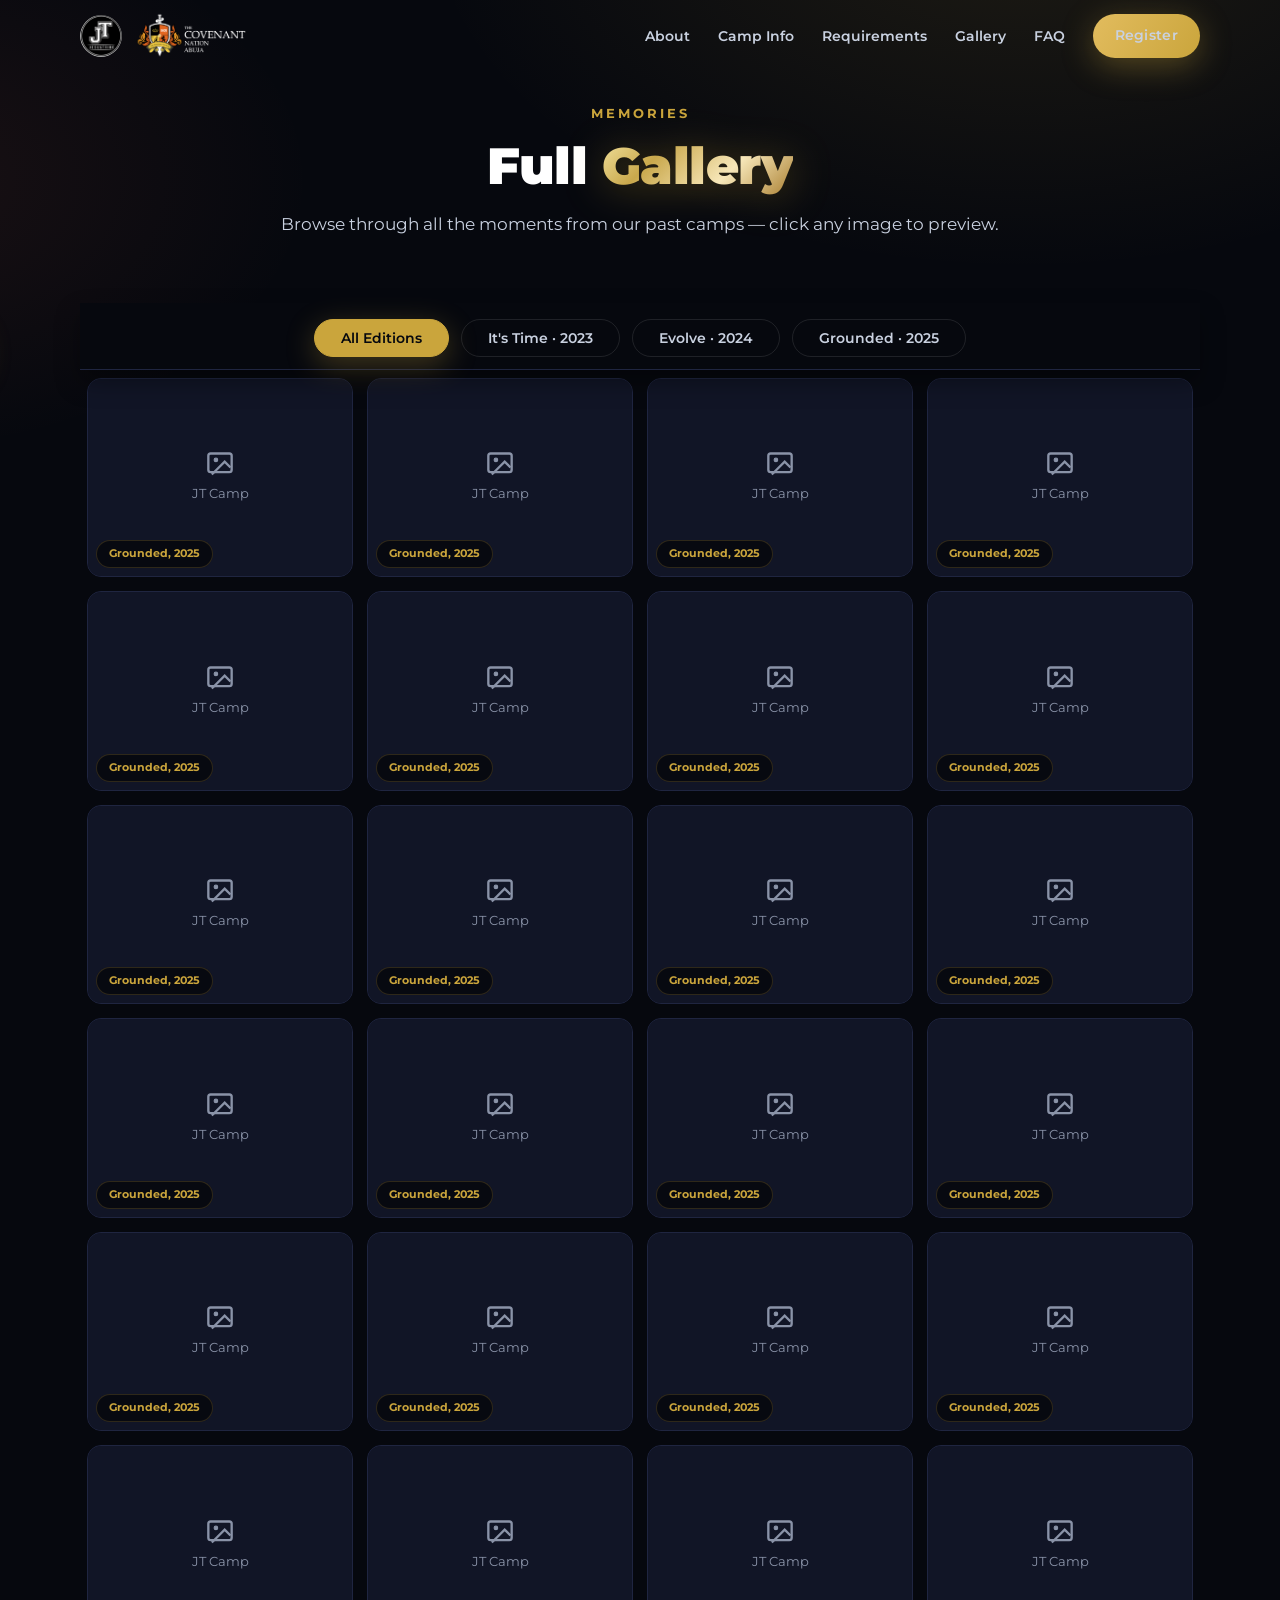
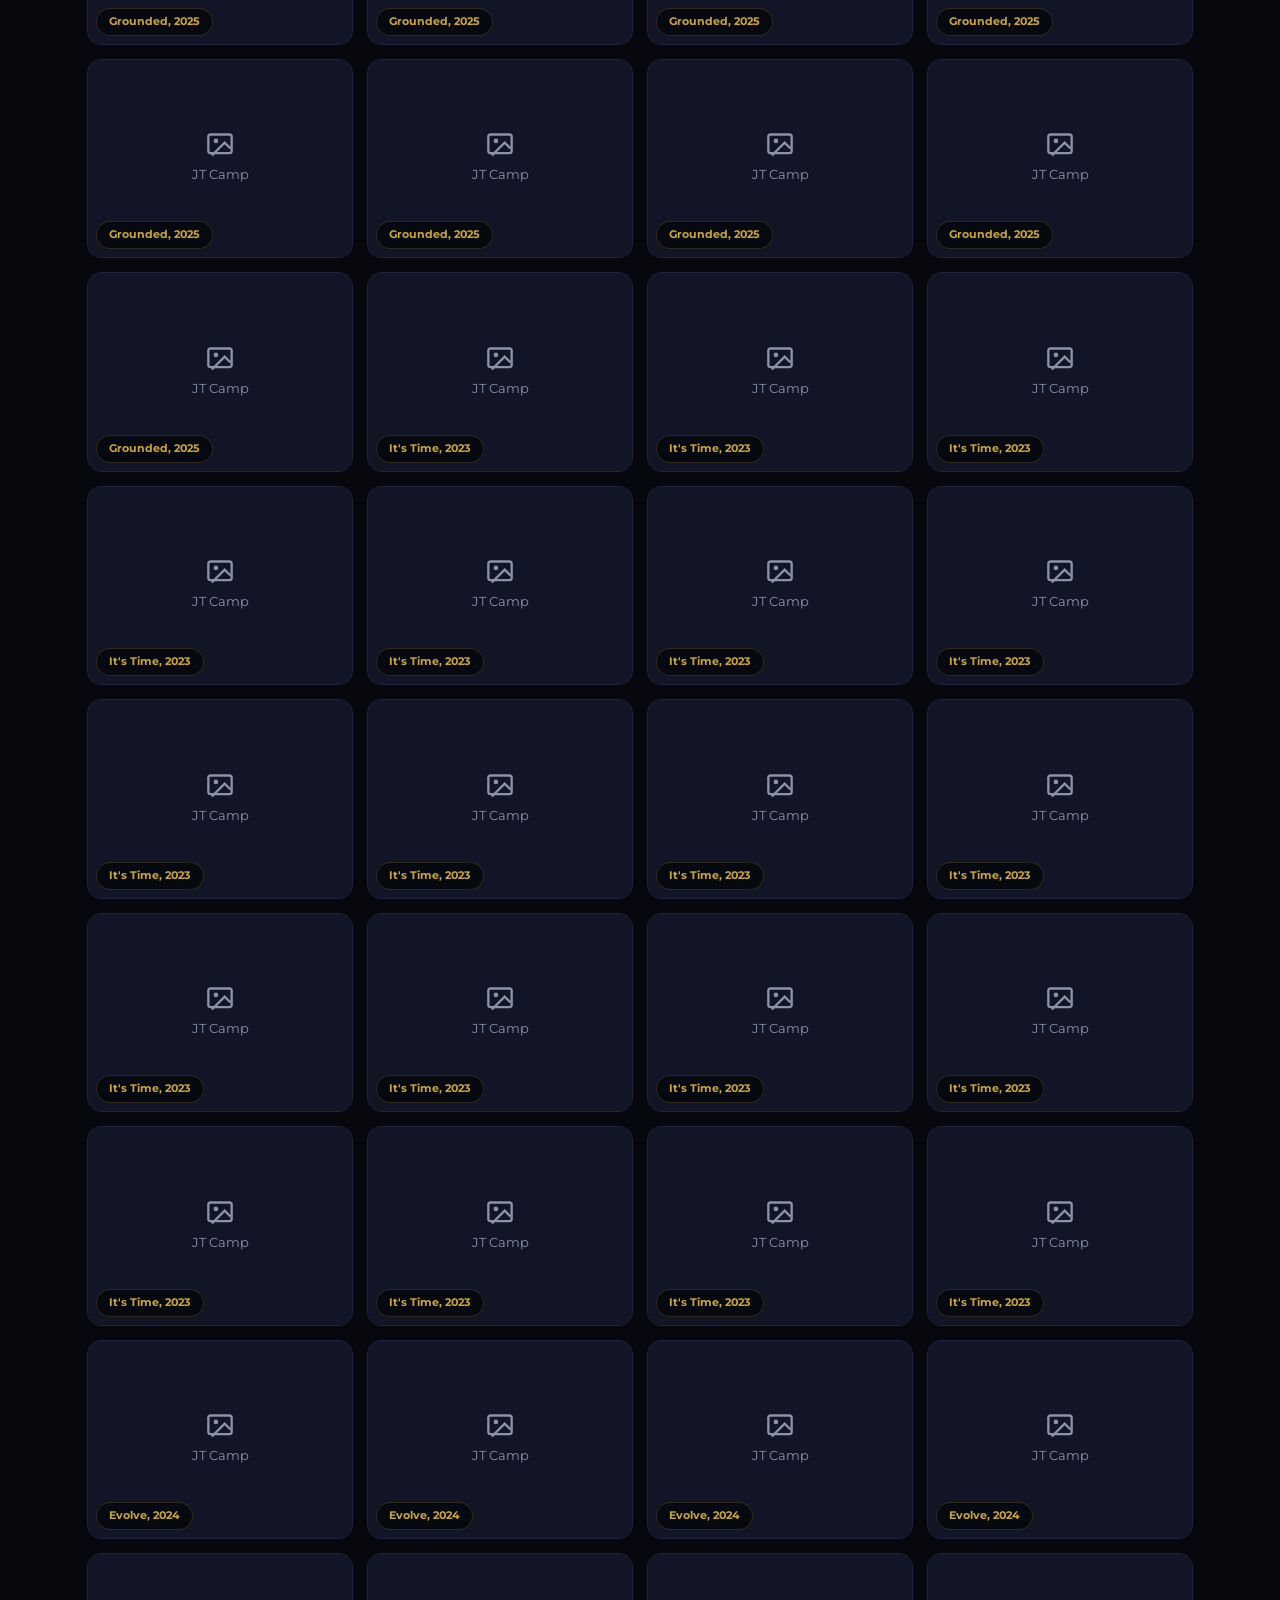
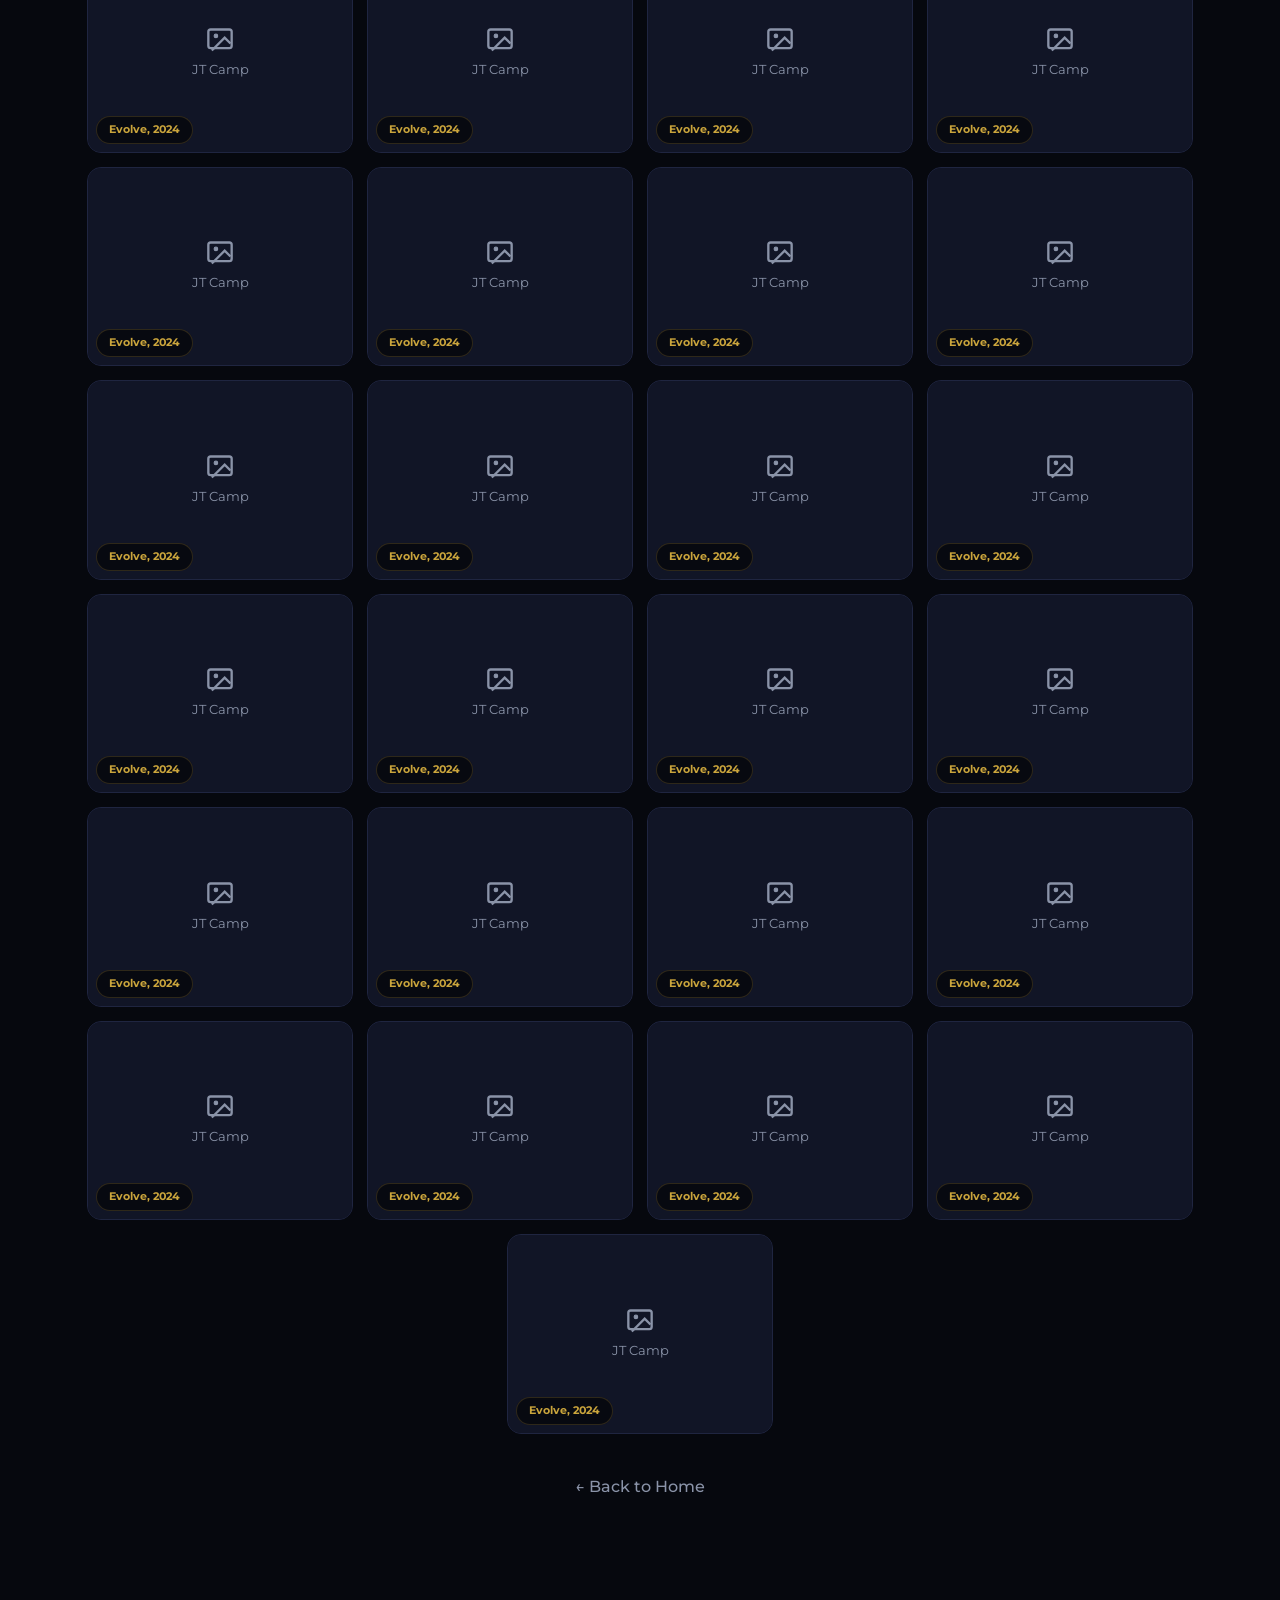
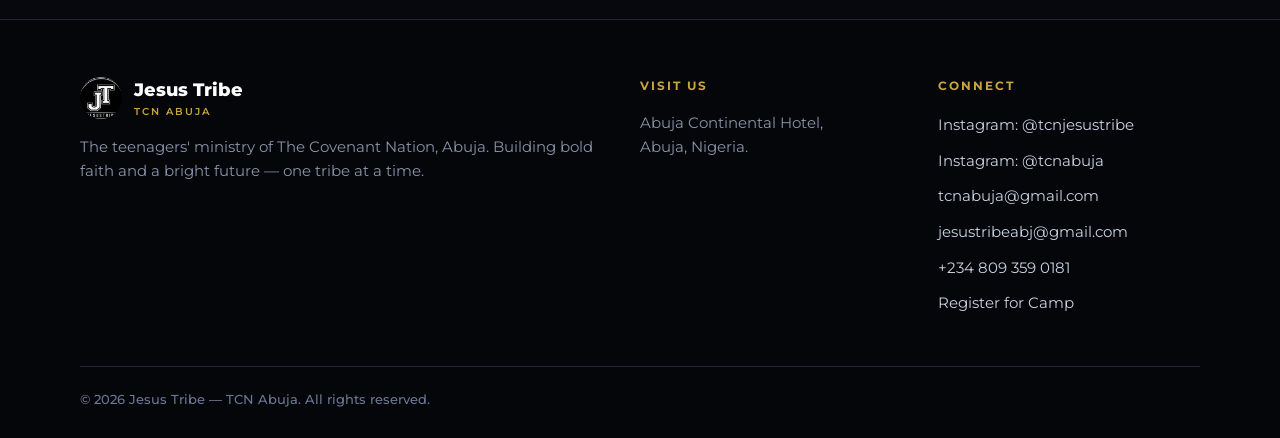
==== commit 450d3698: "Update gallery.html" ====
--- a/gallery.html
+++ b/gallery.html
@@ -9,7 +9,7 @@
   <meta property="og:type" content="website" />
 
   <meta property="og:url" content="https://jesustribeabuja.com/gallery" />
-  <meta property="og:image" content="https://jesustribeabuja.com/jt.png" />
+  <meta property="og:image" content="https://jesustribeabuja.com/jt_logo.jpg" />
   <meta property="og:image:width" content="1200" />
   <meta property="og:image:height" content="1200" />
   <meta property="og:site_name" content="Jesus Tribe Camp — TCN Abuja" />
@@ -18,7 +18,7 @@
   <meta name="twitter:card" content="summary_large_image" />
   <meta name="twitter:title" content="Gallery — Jesus Tribe Abuja Summer Camp" />
   <meta name="twitter:description" content="Explore photo memories from Jesus Tribe Abuja Summer Camp — It's Time (2023), Evolve (2024), and Grounded (2025)." />
-  <meta name="twitter:image" content="https://jesustribeabuja.com/jt.png" />
+  <meta name="twitter:image" content="https://jesustribeabuja.com/jt_logo.jpg" />
 
   <!-- Favicon (JT monogram) -->
   <link rel="apple-touch-icon" sizes="180x180" href="icon.png">
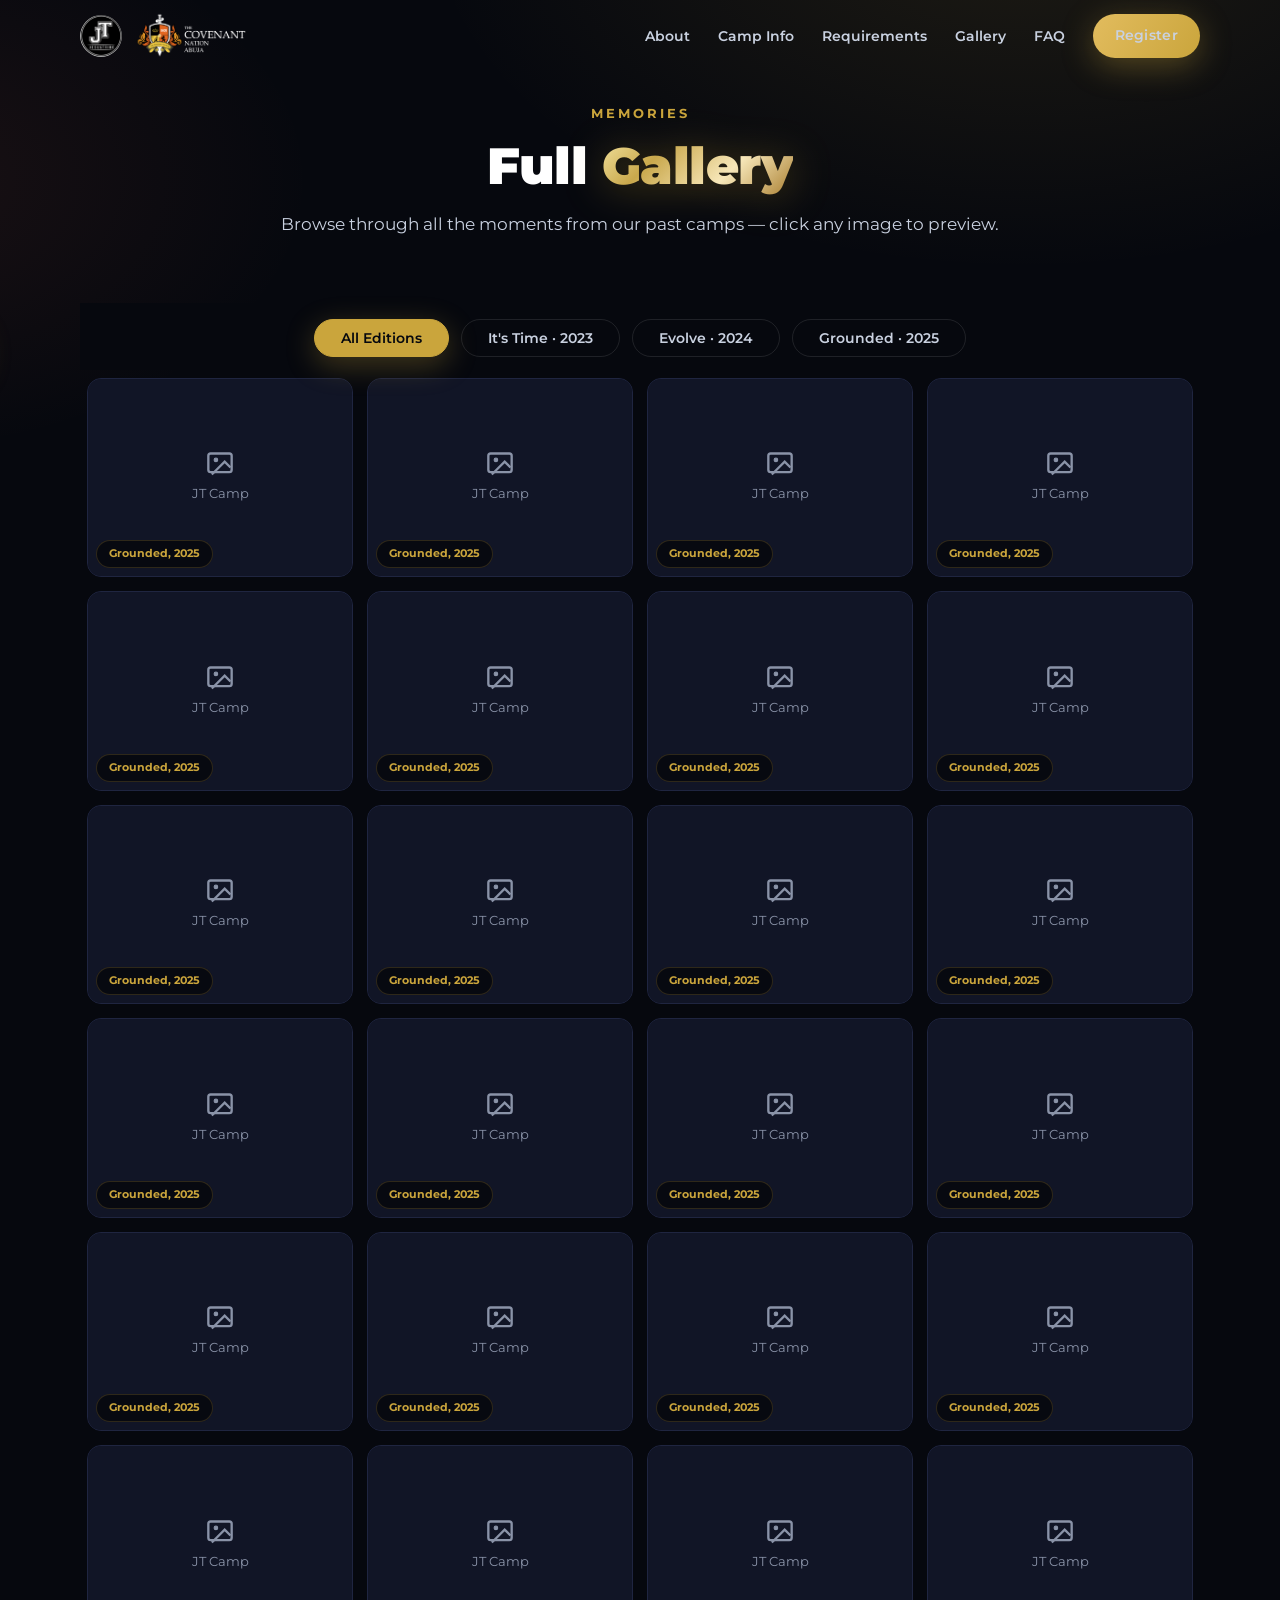
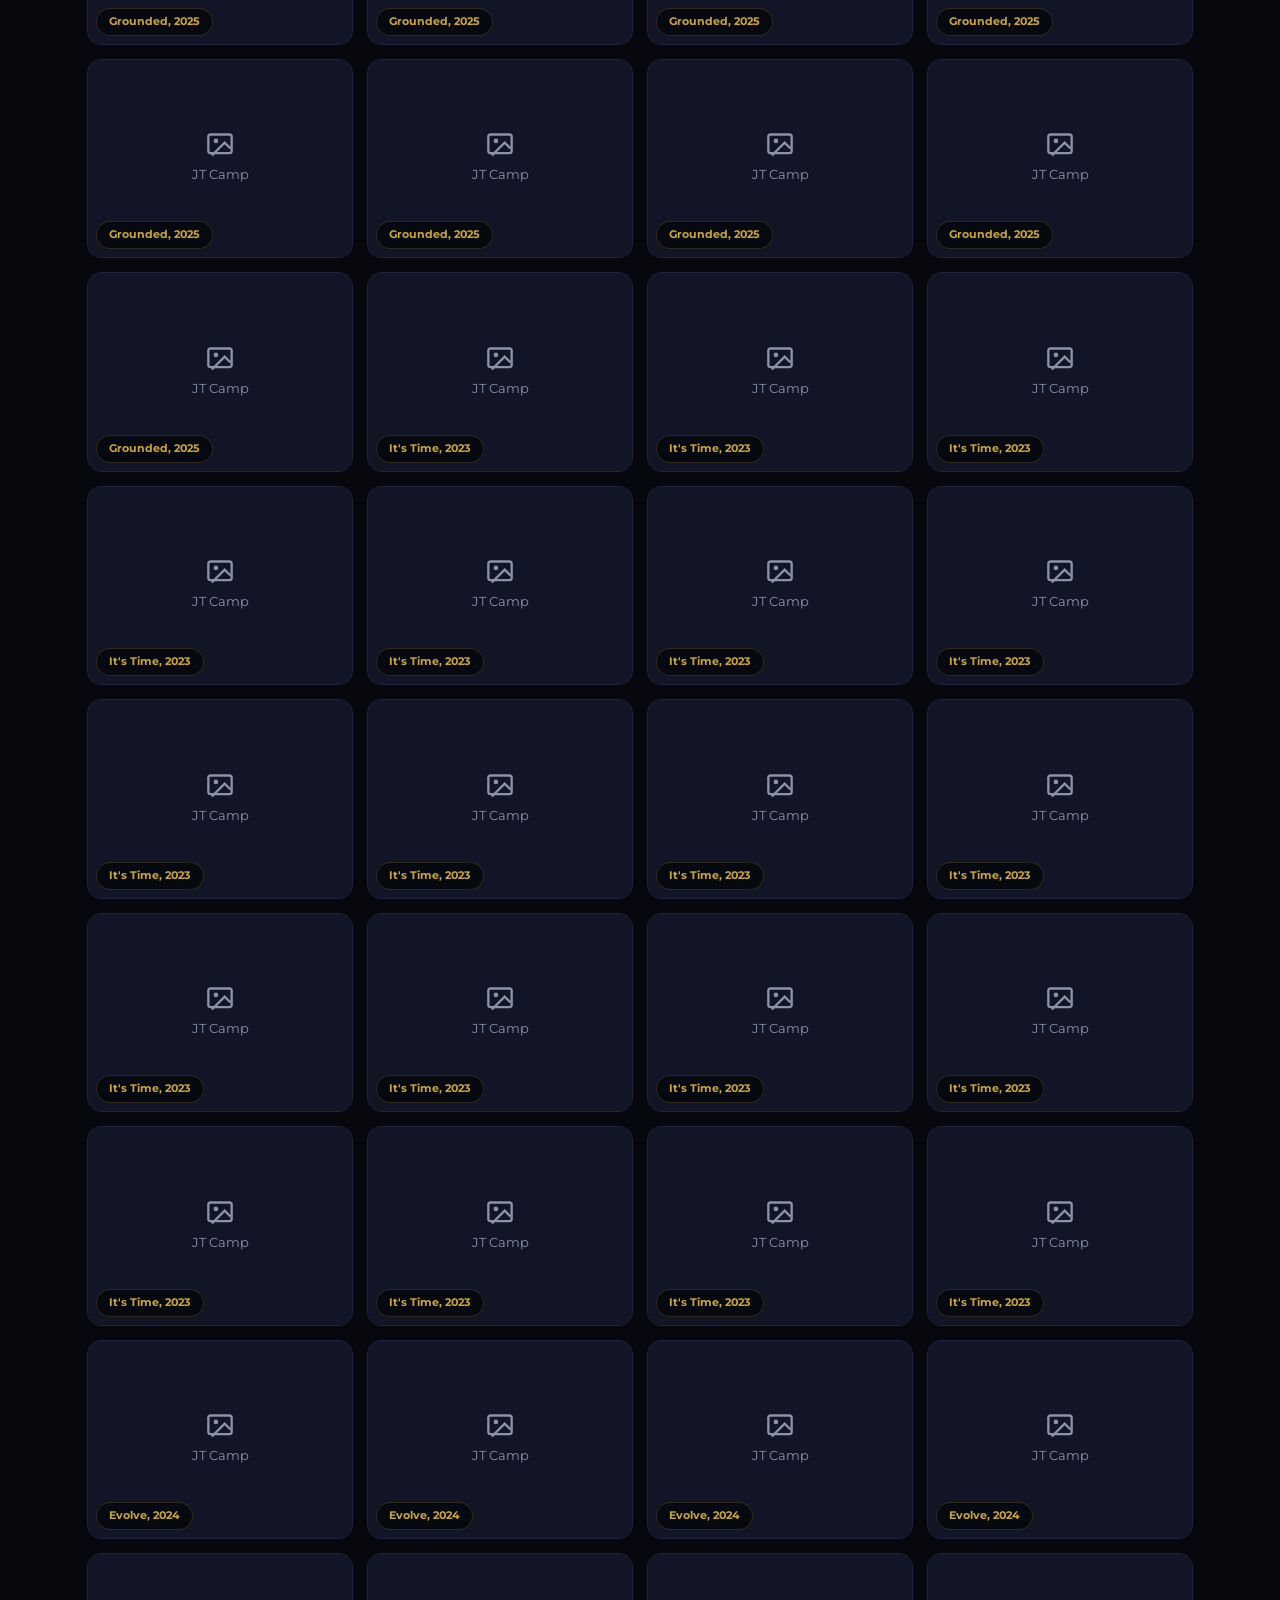
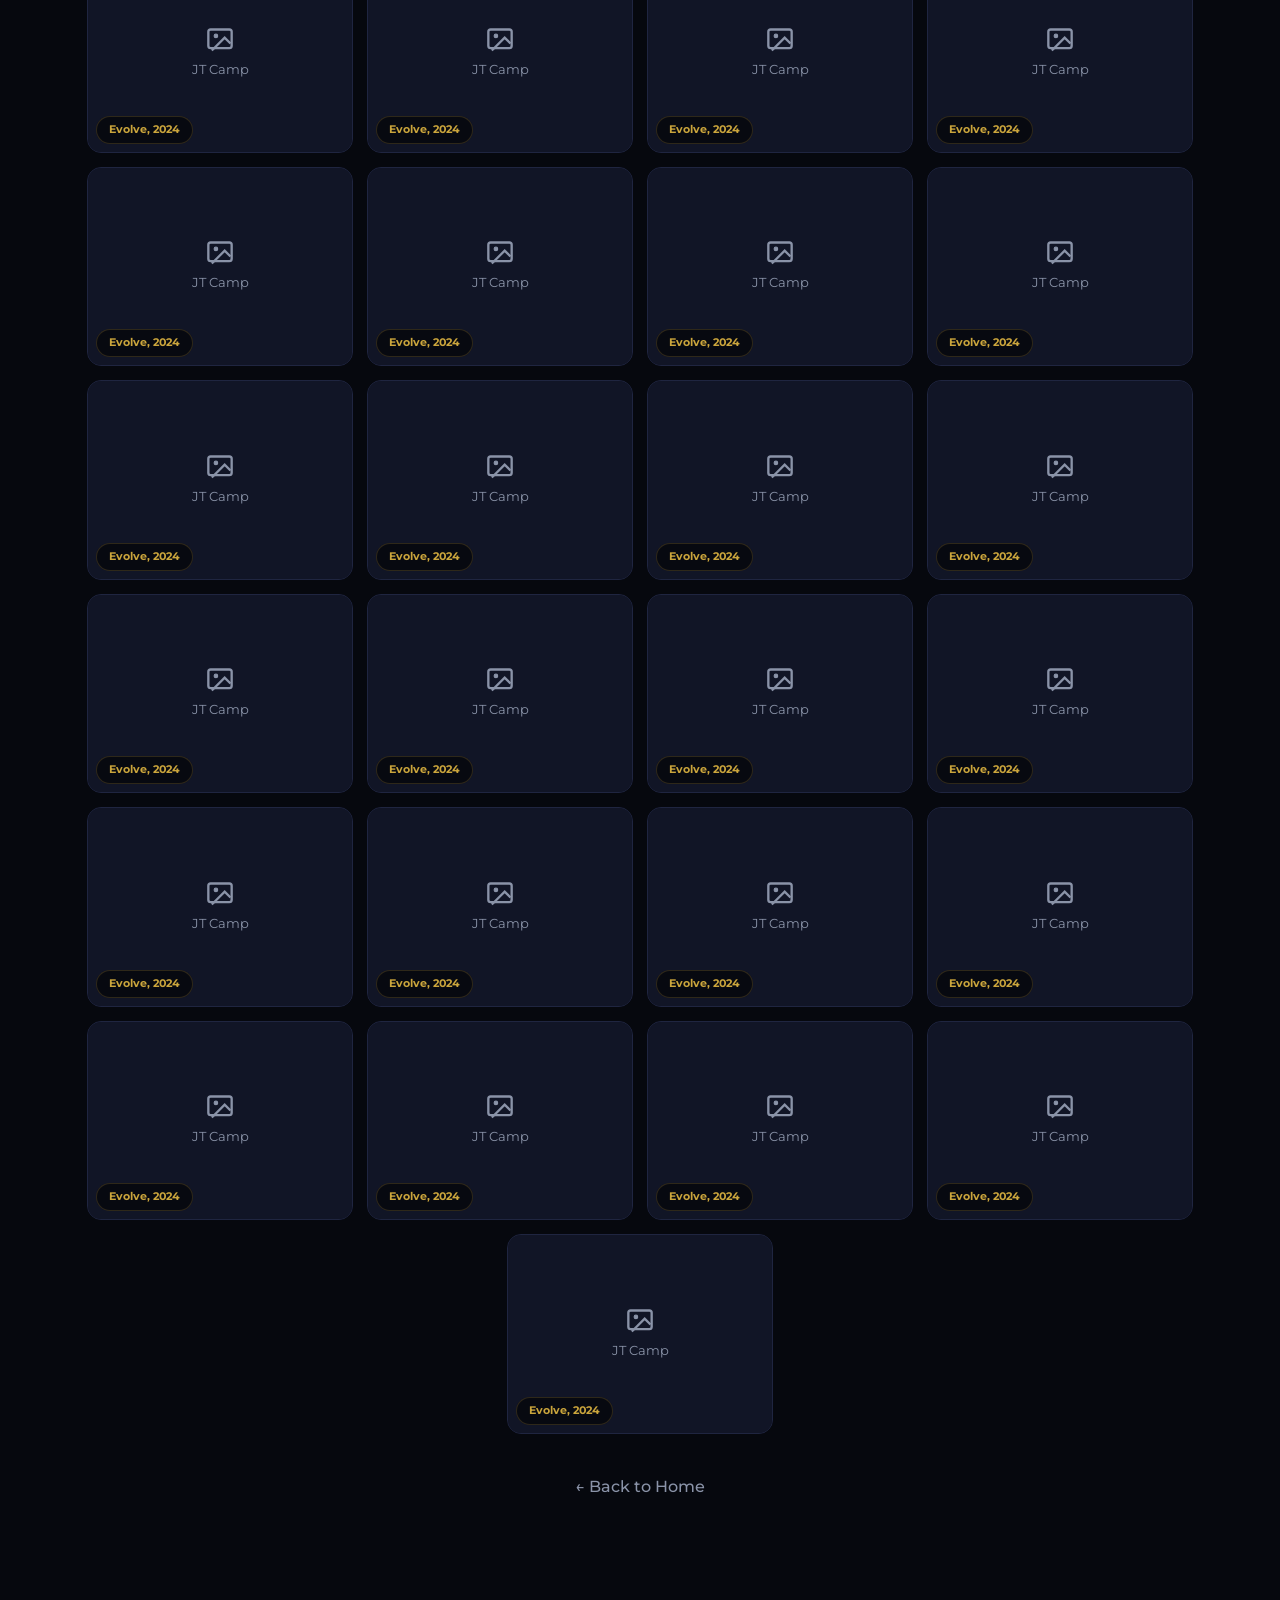
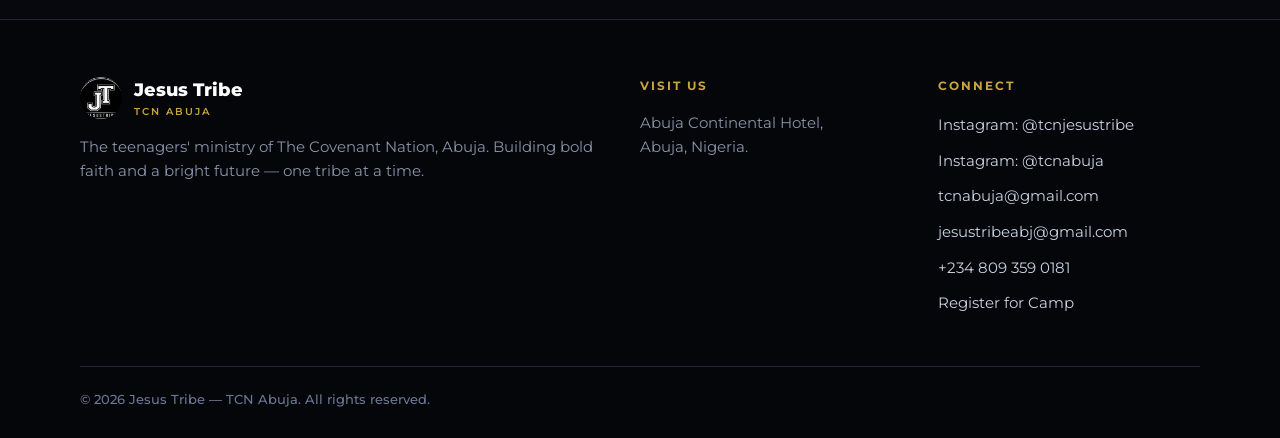
==== commit f7c7f655: "Update gallery.html" ====
--- a/gallery.html
+++ b/gallery.html
@@ -491,7 +491,7 @@
     <!-- ======== NAVBAR ======== -->
     <nav class="nav" id="nav">
         <div class="container nav-inner">
-            <a href="#hero" class="nav-brand" style="display:flex; align-items:center; gap:12px; text-decoration:none;">
+            <a href="index.html" class="nav-brand" style="display:flex; align-items:center; gap:12px; text-decoration:none;">
                 <!-- JT Logo (linked to hero) -->
                 <span class="nav-logo">
                   <img src="jt__icon.png" alt="Jesus Tribe" style="width:100%; height:100%; object-fit:contain;" onerror="this.style.display='none'; this.parentNode.innerHTML='<span class=\'logo-fallback\'>JT</span>';" />
--- a/style.css
+++ b/style.css
@@ -1377,3 +1377,256 @@
     max-width: 400px;
   }
 }
+
+
+
+/* ============ WORSHIP WITH US ============
+   Variables are scoped to .worship-with-us so they never collide
+   with the site-wide --gold / --text tokens defined in :root above. */
+
+.worship-with-us{
+  --wwu-ink: #0d0d12;
+  --wwu-panel: #15151d;
+  --wwu-paper: #f4efe4;
+  --wwu-gold: #e7b84f;
+  --wwu-gold-dim: #a9812f;
+  --wwu-line: rgba(244,239,228,0.09);
+
+  background:
+    radial-gradient(ellipse 900px 500px at 50% -10%, rgba(231,184,79,0.08), transparent 60%),
+    var(--wwu-ink);
+  color: var(--wwu-paper);
+  padding: 5.5rem 1.5rem 5rem;
+  text-align:center;
+  border-top: 1px solid var(--wwu-line);
+  position:relative;
+  overflow:hidden;
+}
+
+.worship-with-us__inner{
+  max-width: 620px;
+  margin: 0 auto;
+  position:relative;
+}
+
+.worship-with-us__eyebrow{
+  display:inline-flex;
+  align-items:center;
+  gap:0.55rem;
+  font-family:'Montserrat', sans-serif;
+  font-size: 0.72rem;
+  font-weight:600;
+  letter-spacing: 0.24em;
+  text-transform: uppercase;
+  color: var(--wwu-gold-dim);
+  margin-bottom: 1.1rem;
+}
+.worship-with-us__eyebrow::before,
+.worship-with-us__eyebrow::after{
+  content:'';
+  width: 18px;
+  height: 1px;
+  background: var(--wwu-gold-dim);
+}
+
+.worship-with-us__title{
+  font-family: 'Fraunces', serif;
+  font-optical-sizing: auto;
+  font-weight: 600;
+  font-size: clamp(2.1rem, 5vw, 2.75rem);
+  line-height: 1.1;
+  letter-spacing: -0.01em;
+  margin: 0 0 0.85rem;
+  color: var(--wwu-paper);
+}
+.worship-with-us__title em{
+  font-style: italic;
+  color: var(--wwu-gold);
+}
+
+.worship-with-us__subtitle{
+  font-size: 1rem;
+  line-height: 1.6;
+  color: rgba(244,239,228,0.62);
+  max-width: 30rem;
+  margin: 0 auto 3rem;
+}
+
+/* --- Service rhythm strip: the signature element ---
+   A worship calendar literally has a weekly rhythm, so we make
+   that rhythm visible: a connecting thread running through the
+   week's three gatherings, each marked like a point in time. */
+
+.rhythm{
+  position: relative;
+  display:flex;
+  justify-content:center;
+  gap: 0;
+  margin: 0 0 2.75rem;
+  padding-top: 0.5rem;
+}
+
+.rhythm__track{
+  position:absolute;
+  top: 22px;
+  left: 12%;
+  right: 12%;
+  height: 1px;
+  background: linear-gradient(90deg, transparent, var(--wwu-gold-dim) 15%, var(--wwu-gold-dim) 85%, transparent);
+}
+
+.rhythm__stop{
+  flex: 1;
+  position: relative;
+  padding: 0 0.5rem;
+}
+
+.rhythm__dot{
+  width: 9px;
+  height: 9px;
+  border-radius: 50%;
+  background: var(--wwu-ink);
+  border: 1.5px solid var(--wwu-gold);
+  margin: 0 auto 1rem;
+  position: relative;
+  z-index: 2;
+}
+
+.rhythm__stop--primary .rhythm__dot{
+  background: var(--wwu-gold);
+  box-shadow: 0 0 0 4px rgba(231,184,79,0.12);
+}
+
+.rhythm__day{
+  font-family:'Montserrat', sans-serif;
+  font-size: 0.68rem;
+  font-weight: 700;
+  letter-spacing: 0.14em;
+  text-transform: uppercase;
+  color: var(--wwu-gold-dim);
+  margin-bottom: 0.35rem;
+}
+
+.rhythm__time{
+  font-family:'Fraunces', serif;
+  font-weight: 600;
+  font-size: 1.05rem;
+  color: var(--wwu-paper);
+  line-height:1.3;
+}
+
+/* --- Venue card --- */
+
+.venue{
+  text-align:left;
+  background: var(--wwu-panel);
+  border: 1px solid var(--wwu-line);
+  border-radius: 4px;
+  padding: 1.35rem 1.5rem;
+  margin-bottom: 1.75rem;
+  display:flex;
+  align-items:flex-start;
+  gap: 1rem;
+}
+
+.venue__mark{
+  flex-shrink:0;
+  width: 30px;
+  height: 30px;
+  color: var(--wwu-gold);
+  margin-top: 0.1rem;
+}
+
+.venue__label{
+  font-size: 0.68rem;
+  font-weight: 700;
+  letter-spacing: 0.14em;
+  text-transform: uppercase;
+  color: var(--wwu-gold-dim);
+  margin: 0 0 0.3rem;
+}
+
+.venue__value{
+  font-size: 0.98rem;
+  line-height: 1.5;
+  color: var(--wwu-paper);
+  margin:0;
+}
+.venue__value span{ color: rgba(244,239,228,0.55); }
+
+/* --- Campuses: horizontal, quiet, no card-in-a-card --- */
+
+.campuses{
+  display:flex;
+  justify-content:center;
+  gap: 2.5rem;
+  flex-wrap: wrap;
+  padding: 1.5rem 0 2.25rem;
+  margin-bottom: 0.5rem;
+  border-top: 1px solid var(--wwu-line);
+}
+
+.campuses__item{
+  text-align:left;
+}
+
+.campuses__name{
+  font-family:'Fraunces', serif;
+  font-size: 0.95rem;
+  font-weight:600;
+  color: var(--wwu-paper);
+  margin: 0 0 0.2rem;
+}
+
+.campuses__meta{
+  font-size: 0.82rem;
+  color: rgba(244,239,228,0.55);
+  margin:0;
+}
+.campuses__meta b{
+  color: var(--wwu-gold-dim);
+  font-weight:600;
+}
+
+.worship-with-us__cta{
+  display:inline-flex;
+  align-items:center;
+  gap:0.5rem;
+  background: transparent;
+  color: var(--wwu-gold);
+  font-family:'Montserrat', sans-serif;
+  font-weight: 600;
+  font-size: 0.92rem;
+  text-decoration:none;
+  padding: 0.85rem 2.1rem;
+  border-radius: 999px;
+  border: 1px solid var(--wwu-gold-dim);
+  transition: background 0.25s ease, color 0.25s ease, border-color 0.25s ease;
+}
+
+.worship-with-us__cta:hover{
+  background: var(--wwu-gold);
+  color: var(--wwu-ink);
+  border-color: var(--wwu-gold);
+}
+
+.worship-with-us__cta svg{
+  width: 14px; height: 14px;
+  transition: transform 0.25s ease;
+}
+.worship-with-us__cta:hover svg{
+  transform: translateX(3px);
+}
+
+@media (max-width: 560px){
+  .rhythm{ flex-wrap: nowrap; }
+  .rhythm__track{ left: 8%; right: 8%; }
+  .rhythm__time{ font-size: 0.92rem; }
+  .venue{ flex-direction:column; }
+  .campuses{ gap: 1.75rem; }
+}
+
+@media (max-width: 380px){
+  .rhythm__day{ font-size: 0.6rem; letter-spacing: 0.08em; }
+  .rhythm__time{ font-size: 0.8rem; }
+}
